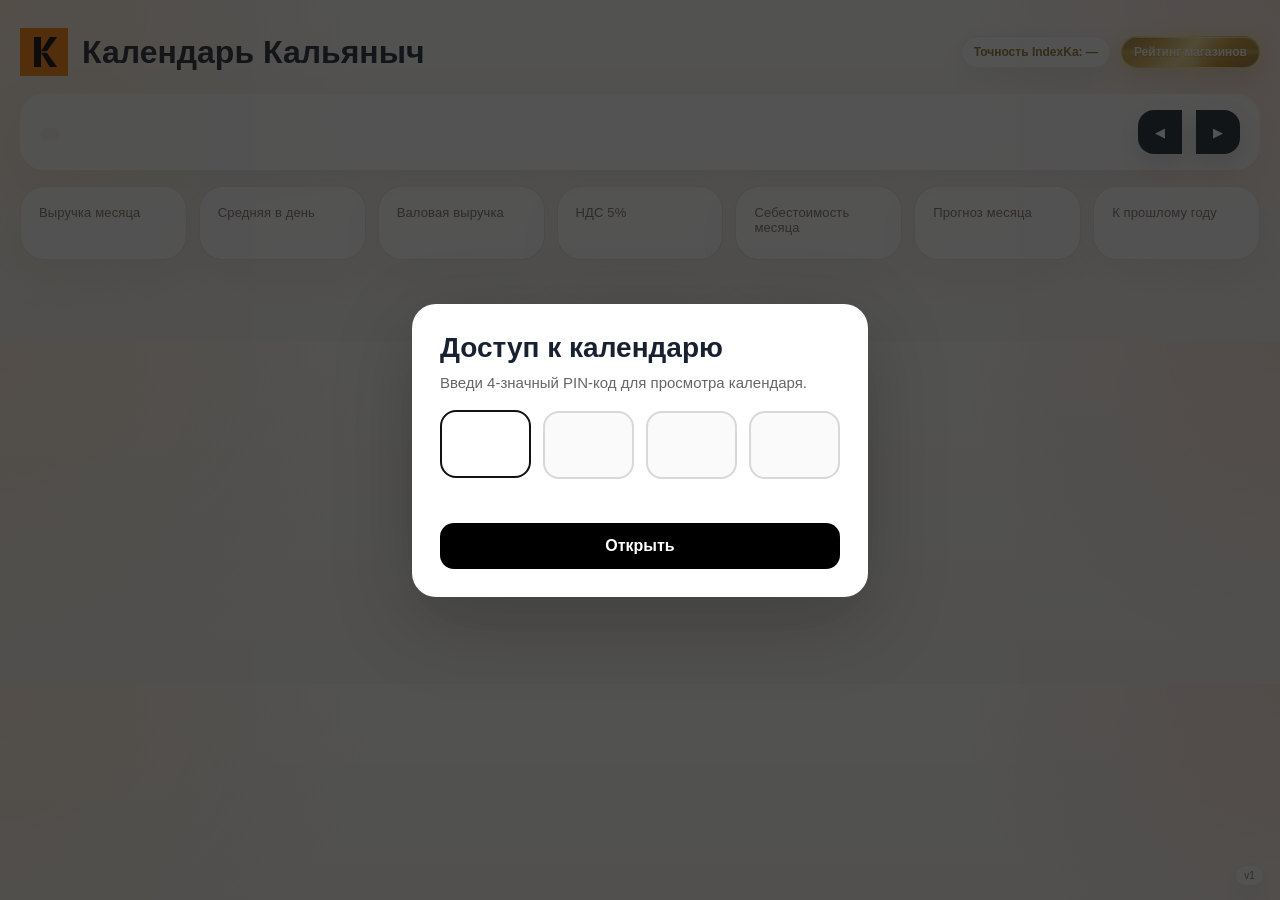
==== index.html @ ce465c7c "Add files via upload" ====
<!doctype html>
<html lang="ru">
<head>
<meta charset="UTF-8">
<meta name="viewport" content="width=device-width, initial-scale=1.0">
<title>Календарь Кальяныч</title>
<meta property="og:type" content="website">
<meta property="og:title" content="Календарь Кальяныч">
<meta property="og:description" content="Календарь выручки, себестоимости и валовой выручки.">
<meta property="og:url" content="https://kaidanovicha-spec.github.io/kalyanych-calendar/">
<meta property="og:image" content="https://kaidanovicha-spec.github.io/kalyanych-calendar/k-logo.svg">
<meta name="twitter:card" content="summary">
<meta name="twitter:title" content="Календарь Кальяныч">
<meta name="twitter:description" content="Календарь выручки, себестоимости и валовой выручки.">
<meta name="twitter:image" content="https://kaidanovicha-spec.github.io/kalyanych-calendar/k-logo.svg">
<link rel="icon" type="image/svg+xml" href="./k-logo.svg">
<link rel="apple-touch-icon" href="./k-logo.svg">
<style>
body{
font-family:-apple-system,BlinkMacSystemFont,sans-serif;
background:#f5f5f7;
margin:20px;
color:#111;
transition:background 0.25s ease,color 0.25s ease;
}

h1{
margin-bottom:20px;
}

.appContent{
position:relative;
}

.pageTop{
display:flex;
align-items:flex-start;
justify-content:space-between;
gap:16px;
max-width:1100px;
margin-bottom:8px;
}

.pageActions{
display:flex;
align-items:flex-start;
justify-content:flex-end;
gap:10px;
flex:0 0 auto;
}

.brandTitle{
display:flex;
align-items:center;
gap:14px;
margin:0;
}

.brandLogo{
width:42px;
height:42px;
flex:0 0 auto;
}

.brandLogoLink{
display:inline-flex;
align-items:center;
justify-content:center;
text-decoration:none;
color:inherit;
cursor:pointer;
flex:0 0 auto;
}

.header{
display:flex;
align-items:center;
justify-content:space-between;
max-width:1100px;
margin-bottom:20px;
gap:12px;
}

.monthHeader{
display:flex;
align-items:center;
justify-content:center;
gap:14px;
flex:1;
min-width:0;
}

.monthExpectation{
font-size:14px;
font-weight:600;
color:#666;
max-width:520px;
white-space:nowrap;
overflow:hidden;
text-overflow:ellipsis;
}

.monthExpectationLine{
display:inline;
}

.monthExpectation.positive,
.monthExpectationLine.positive,
.v2HeroExpectationLine.positive{
color:#1b9c4a;
}

.monthExpectation.negative,
.monthExpectationLine.negative,
.v2HeroExpectationLine.negative{
color:#d94848;
}

.monthExpectation.neutral,
.monthExpectationLine.neutral,
.v2HeroExpectationLine.neutral{
color:#8a6f2a;
}

button{
padding:8px 14px;
border-radius:10px;
border:none;
background:black;
color:white;
cursor:pointer;
}

.uiVersionToggle{
position:fixed;
right:16px;
bottom:14px;
z-index:30;
padding:4px 8px;
border-radius:999px;
background:#fff;
color:#111;
border:1px solid rgba(17,17,17,0.08);
box-shadow:0 8px 24px rgba(15,23,42,0.08);
font-size:10px;
font-weight:500;
line-height:1.1;
letter-spacing:0.01em;
white-space:nowrap;
opacity:0.82;
}

.topReportButton{
display:inline-flex;
align-items:center;
justify-content:center;
position:relative;
padding:9px 12px;
border-radius:999px;
background:linear-gradient(135deg,#8a6722 0%,#c89d3d 22%,#f4dc8b 48%,#bf8b22 72%,#7b5616 100%);
color:#fffaf0;
text-decoration:none;
font-size:12px;
font-weight:600;
line-height:1;
white-space:nowrap;
border:1px solid rgba(255,240,184,0.55);
text-shadow:0 1px 1px rgba(91,58,6,0.24);
box-shadow:0 10px 26px rgba(150,110,20,0.22), inset 0 1px 0 rgba(255,247,214,0.55);
transition:background-color 0.22s ease,box-shadow 0.22s ease,transform 0.22s ease,filter 0.22s ease;
isolation:isolate;
z-index:0;
}

.topReportButton::before{
content:"";
position:absolute;
inset:-8px;
border-radius:999px;
background:
radial-gradient(circle at 50% -8px, rgba(255,228,145,0.52), rgba(255,228,145,0) 34%),
radial-gradient(circle at calc(100% + 2px) 50%, rgba(255,225,138,0.38), rgba(255,225,138,0) 32%),
radial-gradient(circle at 50% calc(100% + 8px), rgba(255,226,142,0.42), rgba(255,226,142,0) 35%),
radial-gradient(circle at -2px 50%, rgba(255,225,138,0.38), rgba(255,225,138,0) 32%);
filter:blur(2px);
opacity:0.72;
animation:goldRays 3.2s ease-in-out infinite;
pointer-events:none;
z-index:-1;
}

.topReportButton::after{
content:"";
position:absolute;
inset:-14px;
border-radius:999px;
background:
linear-gradient(90deg, transparent 0%, rgba(255,236,169,0.0) 43%, rgba(255,236,169,0.55) 50%, rgba(255,236,169,0.0) 57%, transparent 100%),
linear-gradient(0deg, transparent 0%, rgba(255,236,169,0.0) 43%, rgba(255,236,169,0.5) 50%, rgba(255,236,169,0.0) 57%, transparent 100%);
opacity:0.5;
filter:blur(0.4px);
animation:goldCrossGlow 3.2s ease-in-out infinite;
pointer-events:none;
z-index:-1;
}

.topReportButton:hover{
filter:saturate(1.04) brightness(1.03);
box-shadow:0 14px 34px rgba(150,110,20,0.3), inset 0 1px 0 rgba(255,247,214,0.62);
transform:translateY(-1px);
}

.indexKaAccuracyBadge{
display:inline-flex;
align-items:center;
justify-content:center;
padding:9px 12px;
border-radius:999px;
background:rgba(255,255,255,0.82);
border:1px solid rgba(17,17,17,0.08);
box-shadow:0 10px 26px rgba(15,23,42,0.08);
color:#2d3a2f;
font-size:12px;
font-weight:600;
line-height:1;
white-space:nowrap;
backdrop-filter:blur(8px);
transition:box-shadow 0.22s ease,transform 0.22s ease,filter 0.22s ease,border-color 0.22s ease;
cursor:default;
}

.indexKaAccuracyBadge.positive{
color:#1b9c4a;
}

.indexKaAccuracyBadge.negative{
color:#d94848;
}

.indexKaAccuracyBadge.neutral{
color:#8a6f2a;
}

.indexKaAccuracyBadge:hover{
filter:saturate(1.03) brightness(1.02);
box-shadow:0 14px 34px rgba(15,23,42,0.12);
border-color:rgba(17,17,17,0.12);
transform:translateY(-1px);
}

body[data-ui-version="v1"] .topReportButton{
display:none;
}

@keyframes goldShimmer{
0%, 100%{
opacity:0.58;
transform:scale(0.98);
}
50%{
opacity:0.96;
transform:scale(1.03);
}
}

@keyframes goldRays{
0%, 100%{
opacity:0.56;
transform:scale(0.98);
}
50%{
opacity:0.9;
transform:scale(1.04);
}
}

@keyframes goldCrossGlow{
0%, 100%{
opacity:0.34;
transform:scale(0.96);
}
50%{
opacity:0.72;
transform:scale(1.03);
}
}

.stats{
display:grid;
grid-template-columns:repeat(7,minmax(0,1fr));
gap:12px;
max-width:1100px;
margin-bottom:20px;
}

.statCard{
background:white;
padding:14px;
border-radius:14px;
box-shadow:0 4px 20px rgba(0,0,0,0.08);
min-width:0;
}

.statCard.positive{
background:#e6f7ea;
}

.statCard.negative{
background:#fdeaea;
}

.statTitle{
font-size:13px;
color:#777;
}

.statValue{
font-size:20px;
font-weight:600;
line-height:1.2;
word-break:break-word;
}

.statCompare{
margin-top:6px;
font-size:12px;
color:#666;
line-height:1.35;
}

.calendar{
display:grid;
grid-template-columns:repeat(7,1fr) 180px;
gap:10px;
max-width:1100px;
margin-top:44px;
padding-top:12px;
position:relative;
z-index:0;
}

.weekSummary{
background:white;
border-radius:14px;
padding:12px;
box-shadow:0 4px 20px rgba(0,0,0,0.08);
display:flex;
flex-direction:column;
justify-content:center;
min-height:90px;
}

.weekSummaryTitle{
font-size:12px;
color:#777;
margin-bottom:6px;
}

.weekSummaryValue{
font-size:15px;
font-weight:600;
line-height:1.4;
}

.weekSummaryHeader{
text-align:center;
font-weight:600;
position:relative;
z-index:1;
padding-top:2px;
}

.weekday{
text-align:center;
font-weight:600;
position:relative;
z-index:1;
padding-top:2px;
}

.day{
background:white;
border-radius:14px;
padding:10px;
min-height:90px;
box-shadow:0 4px 20px rgba(0,0,0,0.08);
}

.revenue{
font-size:14px;
font-weight:700;
margin-bottom:6px;
}

.cost{
font-size:12px;
color:#555;
margin-bottom:4px;
}

.gross{
font-size:12px;
color:#1f6f43;
margin-bottom:8px;
}

.date{
font-size:20px;
font-weight:600;
}

.good{
background:#dff5e3;
}

.medium{
background:#fff4cc;
}

.low{
background:#ffe3e3;
}

.today{
outline:3px solid black;
}

.bestBox{
background:white;
padding:14px;
border-radius:14px;
box-shadow:0 4px 20px rgba(0,0,0,0.08);
max-width:1100px;
margin-bottom:10px;
min-height:160px;
display:flex;
flex-direction:column;
justify-content:flex-start;
}

.reportCardTitle{
font-size:13px;
color:#777;
margin-bottom:10px;
}

.reportCardHeader{
display:flex;
align-items:center;
justify-content:space-between;
gap:12px;
margin-bottom:10px;
}

.reportYearSwitcher{
display:flex;
align-items:center;
gap:8px;
}

.reportYearButton{
padding:4px 10px;
min-width:34px;
border-radius:999px;
font-size:12px;
}

.reportYearValue{
font-size:13px;
font-weight:700;
color:#111;
min-width:54px;
text-align:center;
}

.monthsChart{
display:grid;
grid-template-columns:repeat(12,minmax(0,1fr));
gap:8px;
align-items:end;
height:104px;
margin-bottom:12px;
}

.monthBarWrap{
display:flex;
flex-direction:column;
align-items:center;
justify-content:flex-end;
gap:6px;
min-width:0;
cursor:pointer;
border:none;
background:transparent;
padding:0;
}

.monthBar{
width:100%;
max-width:20px;
min-height:6px;
border-radius:8px 8px 0 0;
background:linear-gradient(180deg,#111 0%,#444 100%);
}

.monthBar.red{
background:linear-gradient(180deg,#ff8a8a 0%,#ff4d4d 100%);
}

.monthBar.green{
background:linear-gradient(180deg,#56c271 0%,#1b9c4a 100%);
}

.monthBar.active{
outline:2px solid #111;
outline-offset:3px;
}

.monthBarLabel{
font-size:10px;
color:#666;
line-height:1;
}

.reportButtonRow{
margin-top:auto;
display:flex;
justify-content:center;
}

.reportButton{
display:inline-flex;
align-items:center;
justify-content:center;
padding:12px 16px;
border-radius:12px;
background:#111;
color:#fff;
text-decoration:none;
font-size:14px;
font-weight:600;
width:max-content;
}

.reportButton:hover{
background:#000;
}

.topIndicators{
display:grid;
grid-template-columns:1fr 1fr;
gap:12px;
max-width:1100px;
margin-bottom:10px;
align-items:stretch;
}

.topIndicators .bestBox,
.topIndicators .targetBox{
margin-bottom:0;
height:100%;
}

.targetBox{
background:white;
padding:12px 14px;
border-radius:14px;
box-shadow:0 4px 20px rgba(0,0,0,0.08);
min-height:160px;
display:flex;
flex-direction:column;
}

.targetHeader{
display:flex;
justify-content:space-between;
align-items:center;
gap:12px;
margin-bottom:8px;
}

.targetTitle{
font-size:13px;
color:#777;
}

.targetState{
font-size:28px;
line-height:1;
}

.targetValue{
font-size:24px;
font-weight:700;
margin-bottom:4px;
}

.targetMeta{
font-size:13px;
color:#666;
margin-bottom:6px;
}

.targetHint{
font-size:13px;
color:#666;
margin-bottom:12px;
}

.targetHintRow{
display:flex;
justify-content:space-between;
align-items:center;
gap:12px;
margin-bottom:8px;
}

.targetHint{
margin-bottom:0;
}

.targetAverageDelta{
font-size:13px;
font-weight:600;
text-align:right;
white-space:nowrap;
}

.targetAverageDelta.positive{
color:#1b9c4a;
}

.targetAverageDelta.negative{
color:#d94848;
}

.targetTrack{
position:relative;
height:20px;
border-radius:999px;
background:#ececf1;
overflow:hidden;
margin-bottom:2px;
}

.targetFill{
position:absolute;
top:0;
bottom:0;
transition:left 0.3s ease,width 0.3s ease;
}

.targetFill.red{
background:linear-gradient(90deg,#ff7b7b,#ff4d4d);
border-radius:999px 0 0 999px;
}

.targetFill.green{
background:linear-gradient(90deg,#56c271,#1b9c4a);
border-radius:0 999px 999px 0;
}

.targetLabels{
display:flex;
justify-content:space-between;
font-size:12px;
color:#777;
}

.targetMidpoint{
position:absolute;
left:50%;
top:-4px;
bottom:-4px;
width:2px;
background:#111;
opacity:0.25;
}

.targetBaselineMarker{
position:absolute;
top:-4px;
bottom:-4px;
width:2px;
background:#111;
opacity:0.3;
transform:translateX(-1px);
}

.targetBaselineMarker.breakEven{
background:#111;
opacity:0.28;
}

.targetBaselineMarker.monthBase{
background:#1b9c4a;
opacity:0.55;
}

.targetLabelsWide{
display:grid;
grid-template-columns:1fr 1fr 1fr;
font-size:11px;
color:#777;
align-items:center;
margin-top:2px;
}

.targetLabelsTrack{
position:relative;
height:18px;
font-size:11px;
color:#777;
margin-top:2px;
}

.targetLabelsTrack span{
position:absolute;
top:0;
white-space:nowrap;
}

.targetLabelsTrack span:first-child{
left:0;
}

.targetLabelsTrack span:last-child{
right:0;
}

.targetPlanSection{
margin-top:auto;
padding-top:6px;
}

.targetMarkerLegend{
display:flex;
gap:14px;
align-items:center;
flex-wrap:wrap;
margin-top:6px;
font-size:11px;
color:#777;
}

.targetMarkerLegendItem{
display:flex;
align-items:center;
gap:6px;
}

.targetMarkerLegendSwatch{
width:14px;
height:2px;
border-radius:999px;
background:#111;
opacity:0.4;
}

.targetMarkerLegendSwatch.monthBase{
background:#1b9c4a;
opacity:0.7;
}

.targetPlanHeader{
display:flex;
justify-content:space-between;
align-items:center;
gap:12px;
margin-bottom:4px;
}

.targetPlanTitle{
font-size:13px;
color:#777;
}

.targetPlanNeed{
font-size:13px;
font-weight:600;
text-align:right;
}

.targetPlanNeed.positive{
color:#1b9c4a;
}

.targetPlanNeed.negative{
color:#d94848;
}

.targetPlanTrack{
position:relative;
height:20px;
border-radius:999px;
background:#ececf1;
overflow:hidden;
margin-bottom:2px;
}

.targetPlanFill{
position:absolute;
top:0;
bottom:0;
left:0;
background:linear-gradient(90deg,#ff8a8a,#ff4d4d);
border-radius:999px 0 0 999px;
}

.targetPlanFill.onTrack{
background:linear-gradient(90deg,#56c271,#1b9c4a);
}

.targetPlanMarker{
position:absolute;
top:-4px;
bottom:-4px;
width:2px;
background:#111;
opacity:0.35;
transform:translateX(-1px);
}

.targetPlanMarker.breakEven{
opacity:0.22;
}

.targetPlanLabels{
display:flex;
justify-content:space-between;
font-size:11px;
color:#777;
margin-top:2px;
}

.targetPlanLegend{
margin-top:6px;
font-size:11px;
color:#777;
}

.targetLabelsWide span:nth-child(2){
text-align:center;
}

.targetLabelsWide span:nth-child(3){
text-align:right;
}

.pinOverlay{
position:fixed;
inset:0;
background:rgba(17,17,17,0.72);
display:flex;
align-items:center;
justify-content:center;
padding:20px;
z-index:1000;
}

.pinOverlay[hidden]{
display:none;
}

.pinCard{
width:100%;
max-width:400px;
background:white;
border-radius:24px;
padding:28px;
box-shadow:0 24px 80px rgba(0,0,0,0.22);
}

.pinTitle{
font-size:28px;
font-weight:700;
margin-bottom:8px;
}

.pinText{
font-size:15px;
color:#666;
margin-bottom:18px;
line-height:1.4;
}

.pinBoxes{
display:grid;
grid-template-columns:repeat(4,1fr);
gap:12px;
margin-bottom:14px;
}

.pinBox{
height:64px;
border:2px solid #d7d7dc;
border-radius:16px;
display:flex;
align-items:center;
justify-content:center;
font-size:28px;
font-weight:700;
background:#fafafa;
transition:border-color 0.2s ease, transform 0.2s ease, background 0.2s ease;
}

.pinBox.active{
border-color:#111;
background:#fff;
transform:translateY(-1px);
}

.pinHiddenInput{
position:absolute;
opacity:0;
pointer-events:none;
}

.pinError{
font-size:13px;
color:#c62828;
min-height:18px;
margin-bottom:12px;
}

.pinButton{
width:100%;
padding:14px 16px;
border-radius:14px;
font-size:16px;
font-weight:600;
}

.appContent[hidden]{
display:none;
}

body[data-ui-version="v2"]{
background:
radial-gradient(circle at top left,rgba(255,184,107,0.22),transparent 28%),
radial-gradient(circle at top right,rgba(255,130,92,0.18),transparent 24%),
linear-gradient(180deg,#fcfbf8 0%,#f4f2ed 100%);
color:#18212f;
}

body[data-ui-version="v2"] .appContent{
max-width:1240px;
margin:0 auto;
}

body[data-ui-version="v2"] .pageTop{
max-width:none;
margin-bottom:18px;
align-items:center;
}

body[data-ui-version="v2"] .brandTitle{
padding:18px 22px;
border-radius:26px;
background:rgba(255,255,255,0.72);
backdrop-filter:blur(18px);
box-shadow:0 18px 50px rgba(106,89,70,0.10);
}

body[data-ui-version="v2"] .brandLogo{
width:48px;
height:48px;
}

body[data-ui-version="v2"] .uiVersionToggle{
background:rgba(255,255,255,0.92);
color:#475569;
border-color:rgba(148,163,184,0.22);
box-shadow:0 10px 24px rgba(15,23,42,0.08);
backdrop-filter:blur(12px);
}

body[data-ui-version="v2"] .header{
max-width:none;
padding:18px 22px;
border-radius:28px;
background:rgba(255,255,255,0.78);
box-shadow:0 18px 50px rgba(106,89,70,0.10);
backdrop-filter:blur(18px);
margin-bottom:18px;
}

body[data-ui-version="v2"] .header > button{
background:#17202c;
min-width:44px;
height:44px;
padding:0;
border-radius:14px;
box-shadow:0 10px 24px rgba(23,32,44,0.14);
}

body[data-ui-version="v2"] .monthHeader{
align-items:flex-start;
justify-content:flex-start;
flex-direction:column;
gap:4px;
}

body[data-ui-version="v2"] #monthTitle{
margin:0;
font-size:32px;
line-height:1.05;
font-weight:700;
letter-spacing:-0.03em;
}

body[data-ui-version="v2"] .monthExpectation{
font-size:13px;
max-width:none;
background:#f5f1ea;
padding:6px 10px;
border-radius:999px;
}

body[data-ui-version="v2"] .stats{
max-width:none;
grid-template-columns:repeat(4,minmax(0,1fr));
gap:14px;
margin-bottom:18px;
}

body[data-ui-version="v2"] .statCard,
body[data-ui-version="v2"] .bestBox,
body[data-ui-version="v2"] .targetBox,
body[data-ui-version="v2"] .day,
body[data-ui-version="v2"] .weekSummary{
background:rgba(255,255,255,0.82);
border:1px solid rgba(218,206,191,0.60);
box-shadow:0 18px 40px rgba(104,89,71,0.08);
backdrop-filter:blur(12px);
}

body[data-ui-version="v2"] .statCard{
border-radius:24px;
padding:18px;
}

body[data-ui-version="v2"] .statCard.positive{
background:linear-gradient(180deg,rgba(232,247,237,0.96),rgba(255,255,255,0.86));
border-color:rgba(145,199,165,0.7);
}

body[data-ui-version="v2"] .statCard.negative{
background:linear-gradient(180deg,rgba(253,236,236,0.96),rgba(255,255,255,0.86));
border-color:rgba(228,163,163,0.72);
}

body[data-ui-version="v2"] .statTitle,
body[data-ui-version="v2"] .reportCardTitle,
body[data-ui-version="v2"] .targetTitle,
body[data-ui-version="v2"] .weekSummaryTitle{
color:#7a6f61;
letter-spacing:0.01em;
}

body[data-ui-version="v2"] .statValue,
body[data-ui-version="v2"] .targetValue{
font-size:30px;
font-weight:700;
letter-spacing:-0.04em;
color:#18212f;
white-space:nowrap;
word-break:normal;
overflow-wrap:normal;
}

body[data-ui-version="v2"] .statCompare,
body[data-ui-version="v2"] .targetMeta,
body[data-ui-version="v2"] .targetHint,
body[data-ui-version="v2"] .targetLabelsWide,
body[data-ui-version="v2"] .targetPlanLabels{
color:#776d60;
}

body[data-ui-version="v2"] #ndsCard .statValue{
font-size:22px;
line-height:1.15;
white-space:normal;
word-break:break-word;
overflow-wrap:anywhere;
}

body[data-ui-version="v2"] #ndsCard .statCompare{
min-height:0;
}

body[data-ui-version="v2"] .topIndicators{
max-width:none;
gap:14px;
margin-bottom:18px;
}

body[data-ui-version="v2"] .bestBox,
body[data-ui-version="v2"] .targetBox{
border-radius:28px;
padding:18px 20px;
}

body[data-ui-version="v2"] .reportYearButton,
body[data-ui-version="v2"] .reportButton{
background:#17202c;
color:#fff7ec;
}

body[data-ui-version="v2"] .reportButton{
border-radius:14px;
}

body[data-ui-version="v2"] .reportButtonRow{
display:none;
}

body[data-ui-version="v2"] .monthBar{
max-width:24px;
border-radius:12px 12px 4px 4px;
}

body[data-ui-version="v2"] .monthBar.red{
background:linear-gradient(180deg,#ff8e80 0%,#f05b57 100%);
}

body[data-ui-version="v2"] .monthBar.green{
background:linear-gradient(180deg,#67d38d 0%,#259d63 100%);
}

body[data-ui-version="v2"] .targetTrack,
body[data-ui-version="v2"] .targetPlanTrack{
background:#ece6dc;
}

body[data-ui-version="v2"] .targetFill.red,
body[data-ui-version="v2"] .targetPlanFill{
background:linear-gradient(90deg,#ff8c7f,#ff5e64);
}

body[data-ui-version="v2"] .targetFill.green,
body[data-ui-version="v2"] .targetPlanFill.onTrack{
background:linear-gradient(90deg,#73d49d,#239867);
}

body[data-ui-version="v2"] .calendar{
max-width:none;
gap:12px;
margin-top:22px;
}

body[data-ui-version="v2"] .weekday,
body[data-ui-version="v2"] .weekSummaryHeader{
font-size:13px;
letter-spacing:0.02em;
color:#7a6f61;
font-weight:700;
}

body[data-ui-version="v2"] .day{
border-radius:24px;
min-height:120px;
padding:14px;
}

body[data-ui-version="v2"] .day.good{
background:linear-gradient(180deg,rgba(225,248,233,0.95),rgba(255,255,255,0.88));
}

body[data-ui-version="v2"] .day.medium{
background:linear-gradient(180deg,rgba(255,246,210,0.95),rgba(255,255,255,0.88));
}

body[data-ui-version="v2"] .day.low{
background:linear-gradient(180deg,rgba(255,229,229,0.95),rgba(255,255,255,0.88));
}

body[data-ui-version="v2"] .revenue{
font-size:16px;
margin-bottom:8px;
}

body[data-ui-version="v2"] .cost,
body[data-ui-version="v2"] .gross{
font-size:12px;
}

body[data-ui-version="v2"] .date{
font-size:22px;
letter-spacing:-0.03em;
}

body[data-ui-version="v2"] .today{
outline:2px solid #17202c;
outline-offset:0;
}

body[data-ui-version="v2"] .weekSummary{
border-radius:24px;
min-height:120px;
padding:14px;
}

.v2Only{
display:none;
}

.calendarSection{
display:contents;
}

body[data-ui-version="v2"] .header,
body[data-ui-version="v2"] .stats,
body[data-ui-version="v2"] .topIndicators{
display:none;
}

body[data-ui-version="v2"] .v2Only{
display:block;
}

body[data-ui-version="v2"] .appContent{
display:flex;
flex-direction:column;
gap:26px;
}

body[data-ui-version="v2"] .pageTop{
margin-bottom:0;
}

body[data-ui-version="v2"] .brandTitle{
padding:10px 0;
background:transparent;
box-shadow:none;
backdrop-filter:none;
}

body[data-ui-version="v2"] .uiVersionToggle{
margin-top:0;
}

body[data-ui-version="v2"] .v2HeroSection,
body[data-ui-version="v2"] .v2MetricsSection,
body[data-ui-version="v2"] .v2Section,
body[data-ui-version="v2"] .calendarSection{
background:linear-gradient(180deg,rgba(255,255,255,0.94),rgba(255,255,255,0.82));
border-radius:36px;
padding:34px 34px 36px;
box-shadow:0 24px 60px rgba(34,34,34,0.08);
backdrop-filter:blur(16px);
border:1px solid rgba(255,255,255,0.9);
}

body[data-ui-version="v2"] .v2HeroSection{
position:relative;
overflow:hidden;
padding-top:44px;
}

body[data-ui-version="v2"] .v2HeroSection::before{
content:"";
position:absolute;
inset:auto -60px -100px auto;
width:280px;
height:280px;
background:radial-gradient(circle,rgba(255,165,113,0.18),rgba(255,255,255,0));
pointer-events:none;
}

body[data-ui-version="v2"] .v2HeroNav{
display:flex;
gap:10px;
justify-content:flex-end;
margin-bottom:18px;
}

body[data-ui-version="v2"] .v2NavButton{
min-width:46px;
height:46px;
padding:0;
border-radius:50%;
background:#101820;
color:#fff;
box-shadow:0 12px 24px rgba(16,24,32,0.12);
}

body[data-ui-version="v2"] .v2HeroEyebrow,
body[data-ui-version="v2"] .v2SectionLabel{
font-size:13px;
font-weight:600;
letter-spacing:0.08em;
text-transform:uppercase;
color:#8a8378;
margin-bottom:14px;
}

body[data-ui-version="v2"] .v2HeroMonth{
font-size:58px;
line-height:0.95;
letter-spacing:-0.05em;
font-weight:700;
margin-bottom:18px;
max-width:700px;
}

body[data-ui-version="v2"] .v2HeroRevenue{
font-size:92px;
line-height:0.95;
letter-spacing:-0.07em;
font-weight:700;
margin-bottom:16px;
}

body[data-ui-version="v2"] .v2HeroExpectation{
font-size:19px;
line-height:1.4;
color:#6c665e;
max-width:720px;
margin-bottom:28px;
min-height:28px;
white-space:nowrap;
overflow:hidden;
text-overflow:ellipsis;
}

body[data-ui-version="v2"] .v2HeroExpectationLine{
display:inline;
}

body[data-ui-version="v2"] .v2HeroCompareGrid{
display:grid;
grid-template-columns:1fr 1fr;
gap:16px;
}

body[data-ui-version="v2"] .v2HeroCompareCard,
body[data-ui-version="v2"] .v2MetricCard{
background:rgba(245,242,236,0.72);
border-radius:26px;
padding:24px;
}

body[data-ui-version="v2"] .v2HeroCompareLabel,
body[data-ui-version="v2"] .v2MetricLabel{
font-size:13px;
font-weight:600;
letter-spacing:0.04em;
text-transform:uppercase;
color:#8b8378;
margin-bottom:10px;
}

body[data-ui-version="v2"] .v2HeroCompareValue{
font-size:42px;
line-height:1;
letter-spacing:-0.05em;
font-weight:700;
margin-bottom:10px;
}

body[data-ui-version="v2"] .v2HeroCompareValue.positive{
color:#12925d;
}

body[data-ui-version="v2"] .v2HeroCompareValue.negative{
color:#d95045;
}

body[data-ui-version="v2"] .v2HeroCompareMeta,
body[data-ui-version="v2"] .v2MetricMeta{
font-size:15px;
line-height:1.45;
color:#6f685f;
}

body[data-ui-version="v2"] .v2MetricsGrid{
display:grid;
grid-template-columns:repeat(4,minmax(0,1fr));
gap:16px;
}

body[data-ui-version="v2"] .v2MetricValue{
font-size:48px;
line-height:1;
letter-spacing:-0.05em;
font-weight:700;
margin-bottom:12px;
}

body[data-ui-version="v2"] #v2BreakEvenContent .targetBox,
body[data-ui-version="v2"] #v2MonthsContent .bestBox{
background:transparent;
box-shadow:none;
padding:0;
border-radius:0;
border:none;
max-width:none;
min-height:0;
}

body[data-ui-version="v2"] #v2BreakEvenContent .targetTitle,
body[data-ui-version="v2"] #v2MonthsContent .reportCardTitle{
font-size:14px;
letter-spacing:0.06em;
text-transform:uppercase;
color:#8b8378;
}

body[data-ui-version="v2"] #v2BreakEvenContent .targetValue{
font-size:72px;
line-height:0.95;
margin-bottom:12px;
}

body[data-ui-version="v2"] #v2BreakEvenContent .targetMeta{
font-size:22px;
line-height:1.3;
margin-bottom:10px;
}

body[data-ui-version="v2"] #v2BreakEvenContent .targetHintRow{
margin-bottom:18px;
}

body[data-ui-version="v2"] #v2BreakEvenContent .targetHint,
body[data-ui-version="v2"] #v2BreakEvenContent .targetAverageDelta,
body[data-ui-version="v2"] #v2BreakEvenContent .targetPlanNeed,
body[data-ui-version="v2"] #v2BreakEvenContent .targetPlanTitle,
body[data-ui-version="v2"] #v2BreakEvenContent .targetPlanLabels,
body[data-ui-version="v2"] #v2BreakEvenContent .targetLabelsWide{
font-size:16px;
}

body[data-ui-version="v2"] #v2BreakEvenContent .targetTrack,
body[data-ui-version="v2"] #v2BreakEvenContent .targetPlanTrack{
height:18px;
margin-bottom:10px;
}

body[data-ui-version="v2"] #v2BreakEvenContent .targetPlanSection{
margin-top:26px;
padding-top:22px;
border-top:1px solid rgba(17,17,17,0.06);
}

body[data-ui-version="v2"] .calendarSection{
display:block;
}

body[data-ui-version="v2"] .calendar{
margin-top:0;
grid-template-columns:repeat(7,minmax(0,1fr)) 220px;
gap:14px;
}

body[data-ui-version="v2"] .weekday,
body[data-ui-version="v2"] .weekSummaryHeader{
font-size:14px;
color:#8a8378;
}

body[data-ui-version="v2"] .day{
min-height:150px;
padding:18px 16px;
border-radius:28px;
background:#fff;
border:none;
box-shadow:none;
}

body[data-ui-version="v2"] .day.good{
background:linear-gradient(180deg,#eef7f0 0%,#ffffff 100%);
}

body[data-ui-version="v2"] .day.medium{
background:linear-gradient(180deg,#fff7e5 0%,#ffffff 100%);
}

body[data-ui-version="v2"] .day.low{
background:linear-gradient(180deg,#fff0f0 0%,#ffffff 100%);
}

body[data-ui-version="v2"] .revenue{
font-size:20px;
font-weight:700;
margin-bottom:10px;
}

body[data-ui-version="v2"] .cost,
body[data-ui-version="v2"] .gross{
font-size:13px;
line-height:1.4;
}

body[data-ui-version="v2"] .date{
margin-top:14px;
font-size:28px;
}

body[data-ui-version="v2"] .weekSummary{
min-height:150px;
padding:18px;
border-radius:28px;
background:#faf8f4;
border:none;
box-shadow:none;
}

body[data-ui-version="v2"] #v2MonthsContent .reportCardHeader{
margin-bottom:18px;
}

body[data-ui-version="v2"] #v2MonthsContent .monthsChart{
height:auto;
margin-bottom:12px;
align-items:flex-start;
justify-content:space-between;
gap:10px;
}

body[data-ui-version="v2"] #v2MonthsContent .monthBar{
max-width:none;
width:100%;
border-radius:999px;
}

body[data-ui-version="v2"] #v2MonthsContent .monthBarWrap{
gap:10px;
}

@media (max-width: 900px){
.stats{
grid-template-columns:repeat(3,minmax(0,1fr));
}

.topIndicators{
grid-template-columns:1fr;
}

body[data-ui-version="v2"] .v2HeroMonth{
font-size:48px;
}

body[data-ui-version="v2"] .v2HeroRevenue{
font-size:72px;
}

body[data-ui-version="v2"] .v2MetricsGrid{
grid-template-columns:repeat(2,minmax(0,1fr));
}

body[data-ui-version="v2"] .calendar{
grid-template-columns:repeat(7,minmax(104px,1fr)) 220px;
overflow-x:auto;
}
}

@media (max-width: 640px){
body{
margin:14px;
}

.pageTop{
align-items:stretch;
flex-direction:column;
}

.pageActions{
justify-content:space-between;
align-items:center;
}

.uiVersionToggle{
right:12px;
bottom:12px;
}

.monthHeader{
flex-direction:column;
gap:6px;
}

.monthExpectation{
max-width:none;
font-size:13px;
text-align:center;
white-space:normal;
}

.stats{
grid-template-columns:repeat(2,minmax(0,1fr));
}

.calendar{
grid-template-columns:repeat(7,minmax(88px,1fr)) 180px;
gap:6px;
overflow-x:auto;
}

.day{
padding:8px;
min-height:78px;
}

.date{
font-size:16px;
}

.revenue{
font-size:12px;
}

.statValue{
font-size:18px;
}

.targetHintRow{
flex-direction:column;
align-items:flex-start;
gap:6px;
}

.targetAverageDelta{
text-align:left;
white-space:normal;
}

.targetPlanHeader{
flex-direction:column;
align-items:flex-start;
gap:4px;
}

.targetPlanNeed{
text-align:left;
}

body[data-ui-version="v2"] .stats{
grid-template-columns:repeat(2,minmax(0,1fr));
}

body[data-ui-version="v2"] .v2HeroSection,
body[data-ui-version="v2"] .v2MetricsSection,
body[data-ui-version="v2"] .v2Section,
body[data-ui-version="v2"] .calendarSection{
padding:22px 20px 24px;
border-radius:28px;
}

body[data-ui-version="v2"] .v2HeroMonth{
font-size:38px;
}

body[data-ui-version="v2"] .v2HeroRevenue{
font-size:52px;
}

body[data-ui-version="v2"] .v2HeroCompareGrid,
body[data-ui-version="v2"] .v2MetricsGrid{
grid-template-columns:1fr;
}

body[data-ui-version="v2"] .v2HeroCompareCard,
body[data-ui-version="v2"] .v2MetricCard{
padding:18px;
}

body[data-ui-version="v2"] .calendar{
grid-template-columns:repeat(7,minmax(98px,1fr)) 190px;
}
}

@media (max-width: 480px){
.stats{
grid-template-columns:1fr;
}

body[data-ui-version="v2"] .stats{
grid-template-columns:1fr;
}

body[data-ui-version="v2"] .v2HeroRevenue{
font-size:42px;
}

body[data-ui-version="v2"] .v2HeroMonth{
font-size:32px;
}
}

/* Compact Apple-like v2 layout: keep the new style, but use the denser v1 composition. */
body[data-ui-version="v2"] .v2Only{
display:none !important;
}

body[data-ui-version="v2"] .header,
body[data-ui-version="v2"] .stats,
body[data-ui-version="v2"] .topIndicators{
display:flex;
}

body[data-ui-version="v2"] .stats{
display:grid;
grid-template-columns:repeat(7,minmax(0,1fr));
gap:12px;
margin-bottom:18px;
}

body[data-ui-version="v2"] #monthTotalCard{order:1;}
body[data-ui-version="v2"] #monthAverageCard{order:2;}
body[data-ui-version="v2"] #monthGrossCard{order:3;}
body[data-ui-version="v2"] #ndsCard{order:4;}
body[data-ui-version="v2"] #monthCostCard{order:5;}
body[data-ui-version="v2"] #forecastCard{order:6;}
body[data-ui-version="v2"] #compareCard{order:7;}

body[data-ui-version="v2"] .topIndicators{
display:grid;
grid-template-columns:1fr 1fr;
gap:14px;
margin-bottom:12px;
}

body[data-ui-version="v2"] .appContent{
display:block;
}

body[data-ui-version="v2"] .pageTop{
margin-bottom:10px;
}

body[data-ui-version="v2"] .calendarSection{
display:contents;
background:transparent;
border:none;
box-shadow:none;
backdrop-filter:none;
padding:0;
}

body[data-ui-version="v2"] .calendar{
grid-template-columns:repeat(7,1fr) 190px;
gap:10px;
margin-top:28px;
}

body[data-ui-version="v2"] .day{
min-height:104px;
padding:12px;
border-radius:24px;
display:flex;
flex-direction:column;
justify-content:space-between;
position:relative;
overflow:hidden;
}

body[data-ui-version="v2"] .day.bestOfMonth{
background:
linear-gradient(180deg, rgba(86, 195, 126, 0.3) 0%, rgba(236, 255, 243, 0.96) 42%, rgba(255,255,255,0.9) 100%),
linear-gradient(145deg, rgba(233, 248, 238, 0.98), rgba(255,255,255,0.9));
border-color:rgba(49, 167, 99, 0.32);
box-shadow:0 22px 52px rgba(31, 158, 99, 0.22);
}

body[data-ui-version="v2"] .day.worstOfMonth{
background:
linear-gradient(180deg, rgba(235, 108, 97, 0.28) 0%, rgba(255, 240, 238, 0.96) 42%, rgba(255,255,255,0.9) 100%),
linear-gradient(145deg, rgba(250, 235, 233, 0.98), rgba(255,255,255,0.9));
border-color:rgba(217, 80, 69, 0.28);
box-shadow:0 22px 52px rgba(217, 80, 69, 0.2);
}

body[data-ui-version="v2"] .weekSummary{
min-height:104px;
padding:14px;
border-radius:24px;
}

body[data-ui-version="v2"] .revenue{
font-size:15px;
margin-bottom:8px;
}

body[data-ui-version="v2"] .cost,
body[data-ui-version="v2"] .gross{
font-size:12px;
}

body[data-ui-version="v2"] .date{
font-size:22px;
margin-top:10px;
}

body[data-ui-version="v2"] .day.noData{
background:rgba(255,255,255,0.52);
border-color:rgba(225,216,205,0.65);
box-shadow:none;
}

body[data-ui-version="v2"] .dayTop{
display:flex;
align-items:flex-start;
justify-content:space-between;
gap:8px;
margin-bottom:10px;
min-height:34px;
}

body[data-ui-version="v2"] .dayTopRight{
display:flex;
align-items:flex-start;
justify-content:flex-end;
gap:6px;
flex-wrap:wrap;
}

body[data-ui-version="v2"] .dayDate{
font-size:15px;
font-weight:700;
letter-spacing:-0.02em;
color:#6d6458;
font-variant-numeric:tabular-nums;
font-feature-settings:"tnum" 1,"lnum" 1;
}

body[data-ui-version="v2"] .dayBadge{
display:inline-flex;
align-items:center;
justify-content:center;
min-width:28px;
height:28px;
padding:0 8px;
border-radius:999px;
background:#f5efe6;
font-size:13px;
line-height:1;
}

body[data-ui-version="v2"] .dayWeatherChip{
display:inline-flex;
align-items:center;
gap:6px;
min-height:28px;
padding:5px 9px;
border-radius:999px;
background:#f5efe6;
font-size:12px;
line-height:1;
color:#5f564b;
white-space:nowrap;
}

body[data-ui-version="v2"] .dayWeatherIcon{
font-size:14px;
line-height:1;
}

body[data-ui-version="v2"] .dayWeatherTemp{
font-weight:700;
font-variant-numeric:tabular-nums;
font-feature-settings:"tnum" 1,"lnum" 1;
}

body[data-ui-version="v2"] .dayMain{
display:flex;
flex-direction:column;
gap:4px;
flex:1;
padding-top:4px;
}

body[data-ui-version="v2"] .dayRevenue{
font-size:18px;
font-weight:700;
line-height:1.1;
letter-spacing:-0.03em;
color:#17202c;
font-variant-numeric:tabular-nums;
font-feature-settings:"tnum" 1,"lnum" 1;
white-space:nowrap;
}

body[data-ui-version="v2"] .dayMeta{
font-size:11px;
line-height:1.35;
color:#7b7266;
font-variant-numeric:tabular-nums;
font-feature-settings:"tnum" 1,"lnum" 1;
}

body[data-ui-version="v2"] .dayMeta strong{
font-weight:600;
color:#5f564b;
}

body[data-ui-version="v2"] .dayWeather{
margin-top:6px;
font-size:11px;
line-height:1.35;
color:#7b7266;
font-variant-numeric:tabular-nums;
font-feature-settings:"tnum" 1,"lnum" 1;
}

body[data-ui-version="v2"] .dayWeather strong{
font-weight:600;
color:#5f564b;
display:block;
margin-bottom:2px;
}

body[data-ui-version="v2"] .dayWeather.positive{
color:#12925d;
}

body[data-ui-version="v2"] .dayWeather.negative{
color:#d95045;
}

body[data-ui-version="v2"] .dayWeather.neutral{
color:#9a7a2f;
}

body[data-ui-version="v2"] .dayStrength{
margin-top:12px;
height:4px;
border-radius:999px;
background:rgba(24,33,47,0.08);
overflow:hidden;
}

body[data-ui-version="v2"] .dayStrengthBar{
height:100%;
border-radius:999px;
background:linear-gradient(90deg,#ff8f7e,#ffb065);
}

body[data-ui-version="v2"] .day.strength-medium .dayStrengthBar{
background:linear-gradient(90deg,#f2bc5a,#eecf72);
}

body[data-ui-version="v2"] .day.strength-strong .dayStrengthBar{
background:linear-gradient(90deg,#59c77f,#1f9e63);
}

body[data-ui-version="v2"] .day.noData .dayStrength{
background:rgba(24,33,47,0.04);
}

body[data-ui-version="v2"] .day.noData .dayStrengthBar{
width:0 !important;
}

body[data-ui-version="v2"] .day.noData .dayRevenue{
color:#bbb1a3;
}

body[data-ui-version="v2"] .day.noData .dayMeta{
color:#c5bbae;
}

body[data-ui-version="v2"] .weekday,
body[data-ui-version="v2"] .weekSummaryHeader{
font-size:13px;
}

body[data-ui-version="v2"] .statValue,
body[data-ui-version="v2"] .targetValue{
font-size:26px;
white-space:nowrap;
word-break:normal;
overflow-wrap:normal;
}

body[data-ui-version="v2"] .header{
display:flex;
padding:16px 20px;
border-radius:24px;
margin-bottom:16px;
justify-content:flex-start;
align-items:center;
}

body[data-ui-version="v2"] #monthTitle{
font-size:28px;
}

body[data-ui-version="v2"] .monthHeader{
order:1;
margin-right:auto;
justify-content:flex-start;
}

body[data-ui-version="v2"] .header > button:first-child{
order:2;
margin-left:18px;
border-radius:16px 0 0 16px;
}

body[data-ui-version="v2"] .header > button:last-child{
order:3;
margin-left:2px;
border-radius:0 16px 16px 0;
}

body[data-ui-version="v2"] .brandTitle{
padding:8px 0;
background:transparent;
box-shadow:none;
backdrop-filter:none;
}

body[data-ui-version="v2"] .bestBox,
body[data-ui-version="v2"] .targetBox{
padding:16px 18px;
border-radius:24px;
}

body[data-ui-version="v2"] .monthsChart{
height:190px;
margin-bottom:0;
align-items:flex-end;
justify-content:space-between;
gap:10px;
}

body[data-ui-version="v2"] .monthBarWrap{
flex:1 1 0;
min-width:0;
align-items:center;
justify-content:flex-end;
flex-direction:column;
height:100%;
gap:6px;
padding:10px 4px 0;
border-radius:16px;
}

body[data-ui-version="v2"] .monthBar{
max-width:none;
width:100%;
min-height:4px;
height:var(--month-bar-height, 4px);
border-radius:999px;
background:linear-gradient(180deg,#e8dfd3 0%,#d7cab9 100%);
}

body[data-ui-version="v2"] .monthBar.red{
background:linear-gradient(180deg,#ffb2aa 0%,#ff7f73 100%);
}

body[data-ui-version="v2"] .monthBar.green{
background:linear-gradient(180deg,#89dfab 0%,#45b772 100%);
}

body[data-ui-version="v2"] .monthBar.active{
outline:none;
box-shadow:0 0 0 2px rgba(24,33,47,0.12);
}

body[data-ui-version="v2"] .monthBarLabel{
font-size:12px;
font-weight:600;
color:#8a7f71;
letter-spacing:0.01em;
line-height:1;
}

body[data-ui-version="v2"] .monthBarWrap.empty .monthBar{
background:linear-gradient(180deg,#efe7dc 0%,#e6dbcf 100%);
opacity:0.72;
}

body[data-ui-version="v2"] .monthBarWrap.empty .monthBarLabel{
color:#b4a898;
}

body[data-ui-version="v2"] .monthBarWrap:hover{
background:rgba(246,241,233,0.74);
}

body[data-ui-version="v2"] .monthBarWrap:hover .monthBar{
transform:none;
filter:brightness(1.02);
}

body[data-ui-version="v2"] .monthBarWrap:hover .monthBarLabel{
color:#5e5448;
}

body[data-ui-version="v2"] .monthBarWrap:focus-visible{
outline:2px solid rgba(24,33,47,0.22);
outline-offset:2px;
}

body[data-ui-version="v2"] .monthBarWrap:has(.monthBar.active){
background:rgba(247,242,235,0.92);
box-shadow:inset 0 0 0 1px rgba(218,206,191,0.58);
}

body[data-ui-version="v2"] .monthBarWrap:has(.monthBar.active) .monthBarLabel{
color:#18212f;
}

body[data-ui-version="v2"] .targetTrack,
body[data-ui-version="v2"] .targetPlanTrack{
height:18px;
}

@media (max-width: 900px){
body[data-ui-version="v2"] .stats{
grid-template-columns:repeat(3,minmax(0,1fr));
}

body[data-ui-version="v2"] .topIndicators{
grid-template-columns:1fr;
}
}

@media (max-width: 640px){
body[data-ui-version="v2"] .header{
padding:14px;
border-radius:22px;
}

body[data-ui-version="v2"] .stats{
grid-template-columns:repeat(2,minmax(0,1fr));
}

body[data-ui-version="v2"] .calendar{
grid-template-columns:repeat(7,minmax(88px,1fr)) 180px;
gap:6px;
overflow-x:auto;
}

body[data-ui-version="v2"] .day,
body[data-ui-version="v2"] .weekSummary{
min-height:84px;
}

body[data-ui-version="v2"] #monthTitle{
font-size:24px;
}
}

@media (max-width: 480px){
body[data-ui-version="v2"] .stats{
grid-template-columns:1fr;
}
}

/* v2 interaction layer only: soft premium hover states without affecting layout or logic. */
body[data-ui-version="v2"] .statCard,
body[data-ui-version="v2"] .bestBox,
body[data-ui-version="v2"] .targetBox,
body[data-ui-version="v2"] .day,
body[data-ui-version="v2"] .weekSummary,
body[data-ui-version="v2"] .header > button,
body[data-ui-version="v2"] .reportYearButton,
body[data-ui-version="v2"] .reportButton,
body[data-ui-version="v2"] .uiVersionToggle,
body[data-ui-version="v2"] .monthBar,
body[data-ui-version="v2"] .monthBarLabel{
transition:background-color 0.22s ease, box-shadow 0.22s ease, border-color 0.22s ease, transform 0.22s ease, color 0.22s ease, filter 0.22s ease;
}

body[data-ui-version="v2"] .statCard:hover,
body[data-ui-version="v2"] .bestBox:hover,
body[data-ui-version="v2"] .targetBox:hover{
transform:translateY(-3px);
box-shadow:0 28px 56px rgba(104,89,71,0.12);
border-color:rgba(210,197,182,0.9);
}

body[data-ui-version="v2"] .day:hover{
transform:translateY(-2px);
box-shadow:0 20px 34px rgba(104,89,71,0.10);
border-color:rgba(198,186,171,0.84);
}

body[data-ui-version="v2"] .weekSummary:hover{
transform:translateY(-1px);
box-shadow:0 18px 28px rgba(104,89,71,0.09);
border-color:rgba(202,190,175,0.82);
}

body[data-ui-version="v2"] .header > button:hover,
body[data-ui-version="v2"] .reportYearButton:hover,
body[data-ui-version="v2"] .reportButton:hover,
body[data-ui-version="v2"] .uiVersionToggle:hover{
transform:translateY(-2px);
box-shadow:0 16px 28px rgba(23,32,44,0.16);
}

body[data-ui-version="v2"] .header > button:hover,
body[data-ui-version="v2"] .reportYearButton:hover,
body[data-ui-version="v2"] .reportButton:hover{
background:#0f1720;
}

body[data-ui-version="v2"] .uiVersionToggle:hover{
background:#ffffff;
color:#1e293b;
}

body[data-ui-version="v2"] .monthBarWrap:hover .monthBar{
transform:translateY(-2px);
filter:saturate(1.05);
box-shadow:0 10px 20px rgba(64,55,45,0.10);
}

body[data-ui-version="v2"] .monthBarWrap:hover .monthBarLabel{
color:#3e352d;
}


/* Calendar spacing fix: keep weekday row clear from upper cards without changing the design. */
.calendarSection{
position:relative;
z-index:0;
}

.calendarSection .calendar{
padding-top:14px;
}

.calendarSection .weekday,
.calendarSection .weekSummaryHeader{
position:relative;
z-index:1;
padding-top:4px;
}

body[data-ui-version="v2"] .calendarSection .calendar{
padding-top:16px;
}

body[data-ui-version="v2"] .calendarSection .weekday,
body[data-ui-version="v2"] .calendarSection .weekSummaryHeader{
padding-top:6px;
}

@media (max-width: 640px){
.calendarSection .calendar{
padding-top:12px;
}

body[data-ui-version="v2"] .calendarSection .calendar{
padding-top:14px;
}
}

</style>
</head>
<body>

<div class="pinOverlay" id="pinOverlay">
<div class="pinCard">
<div class="pinTitle">Доступ к календарю</div>
<div class="pinText">Введи 4-значный PIN-код для просмотра календаря.</div>
<div class="pinBoxes" id="pinBoxes">
<div class="pinBox active" data-index="0"></div>
<div class="pinBox" data-index="1"></div>
<div class="pinBox" data-index="2"></div>
<div class="pinBox" data-index="3"></div>
</div>
<input class="pinHiddenInput" id="pinInput" type="password" inputmode="numeric" maxlength="4" autocomplete="one-time-code">
<div class="pinError" id="pinError"></div>
<button class="pinButton" id="pinButton" type="button">Открыть</button>
</div>
</div>

<div class="appContent" id="appContent" hidden>

<div class="pageTop">
<h1 class="brandTitle">
<a class="brandLogoLink" href="https://kaidanovicha-spec.github.io/kalyanych-calendar/zmeika.html" target="_blank" rel="noopener noreferrer" aria-label="Открыть игру Змейка">
<img class="brandLogo" src="./k-logo.svg" alt="К">
</a>
Календарь Кальяныч
</h1>
<div class="pageActions">
<div class="indexKaAccuracyBadge neutral" id="indexKaAccuracyBadge">Точность IndexKa: —</div>
<a class="topReportButton" href="./Отчет_по_магазинам.html" target="_blank" rel="noopener noreferrer">Рейтинг магазинов</a>
<button class="uiVersionToggle" id="uiVersionToggle" type="button">v1</button>
</div>
</div>

<div class="header">
<button onclick="changeMonth(-1)">◀</button>
<div class="monthHeader">
<h2 id="monthTitle"></h2>
<div class="monthExpectation" id="monthExpectation"></div>
</div>
<button onclick="changeMonth(1)">▶</button>
</div>

<section class="v2HeroSection v2Only" id="v2HeroSection" hidden>
<div class="v2HeroNav">
<button class="v2NavButton" type="button" onclick="changeMonth(-1)">◀</button>
<button class="v2NavButton" type="button" onclick="changeMonth(1)">▶</button>
</div>
<div class="v2HeroEyebrow">Календарь месяца</div>
<div class="v2HeroMonth" id="v2HeroMonth"></div>
<div class="v2HeroRevenue" id="v2HeroRevenue"></div>
<div class="v2HeroExpectation" id="v2HeroExpectation"></div>
<div class="v2HeroCompareGrid">
<div class="v2HeroCompareCard">
<div class="v2HeroCompareLabel">К прошлому месяцу</div>
<div class="v2HeroCompareValue" id="v2HeroMonthCompare"></div>
<div class="v2HeroCompareMeta" id="v2HeroMonthCompareMeta"></div>
</div>
<div class="v2HeroCompareCard">
<div class="v2HeroCompareLabel">К прошлому году</div>
<div class="v2HeroCompareValue" id="v2HeroYearCompare"></div>
<div class="v2HeroCompareMeta" id="v2HeroYearCompareMeta"></div>
</div>
</div>
</section>

<div class="stats">
<div class="statCard" id="monthTotalCard">
<div class="statTitle">Выручка месяца</div>
<div class="statValue" id="monthTotal"></div>
<div class="statCompare" id="monthTotalCompare"></div>
</div>

<div class="statCard" id="monthAverageCard">
<div class="statTitle">Средняя в день</div>
<div class="statValue" id="monthAverage"></div>
<div class="statCompare" id="monthAverageCompare"></div>
</div>

<div class="statCard" id="ndsCard">
<div class="statTitle" id="taxCardTitle">НДС 5%</div>
<div class="statValue" id="monthNds"></div>
<div class="statCompare" id="yearNds"></div>
</div>

<div class="statCard" id="monthCostCard">
<div class="statTitle">Себестоимость месяца</div>
<div class="statValue" id="monthCost"></div>
<div class="statCompare" id="costPercentLabel"></div>
</div>

<div class="statCard" id="monthGrossCard">
<div class="statTitle" id="monthGrossTitle">Валовая выручка</div>
<div class="statValue" id="monthGross"></div>
<div class="statCompare" id="monthGrossCompare"></div>
</div>

<div class="statCard" id="forecastCard">
<div class="statTitle" id="forecastTitle">Прогноз месяца</div>
<div class="statValue" id="forecast"></div>
<div class="statCompare" id="forecastCompare"></div>
</div>

<div class="statCard" id="compareCard">
<div class="statTitle">К прошлому году</div>
<div class="statValue" id="compare"></div>
<div class="statCompare" id="compareMeta"></div>
</div>
</div>

<section class="v2MetricsSection v2Only" id="v2MetricsSection" hidden>
<div class="v2MetricsGrid">
<div class="v2MetricCard">
<div class="v2MetricLabel">Средняя выручка</div>
<div class="v2MetricValue" id="v2MonthAverage"></div>
<div class="v2MetricMeta" id="v2MonthAverageMeta"></div>
</div>
<div class="v2MetricCard">
<div class="v2MetricLabel">Себестоимость</div>
<div class="v2MetricValue" id="v2MonthCost"></div>
<div class="v2MetricMeta" id="v2MonthCostMeta"></div>
</div>
<div class="v2MetricCard">
<div class="v2MetricLabel">Валовая</div>
<div class="v2MetricValue" id="v2MonthGross"></div>
<div class="v2MetricMeta" id="v2MonthGrossMeta"></div>
</div>
<div class="v2MetricCard">
<div class="v2MetricLabel">Прогноз</div>
<div class="v2MetricValue" id="v2Forecast"></div>
<div class="v2MetricMeta" id="v2ForecastMeta"></div>
</div>
</div>
</section>

<div class="topIndicators" id="topIndicators"></div>

<section class="v2Section v2Only" id="v2BreakEvenSection" hidden>
<div class="v2SectionLabel">Точка безубыточности</div>
<div id="v2BreakEvenContent"></div>
</section>

<section class="calendarSection">
<div class="v2SectionLabel v2Only" id="v2CalendarLabel" hidden>Календарь месяца</div>
<div class="calendar" id="calendar"></div>
</section>

<section class="v2Section v2Only" id="v2MonthsSection" hidden>
<div class="v2SectionLabel">Динамика по месяцам</div>
<div id="v2MonthsContent"></div>
</section>
</div>

<script>
let today = new Date();
let year = today.getFullYear();
let month = today.getMonth();
const accessPin = "0489";
const accessSessionKey = "kalyanychCalendarAccessGranted";
const uiVersionStorageKey = "kalyanychCalendarUiVersion";
const revenueApiUrl = "https://script.google.com/macros/s/AKfycbyPoZgiulk-_qC7hKRxkoOarINnqzsQ5wtLed7rVVSW994dVC2QFxZwyQuT3Dr_hQTJ0w/exec";
const weatherArchiveApiUrl = "https://archive-api.open-meteo.com/v1/archive";
const weatherForecastApiUrl = "https://api.open-meteo.com/v1/forecast";
const weatherCoordinates = {
latitude: 57.1522,
longitude: 65.5272
};
let revenueData = {};
let weatherData = {};
let weatherModel = null;
const revenueBaselineCache = {};
const monthlyRevenueTotalCache = {};

const monthNames = [
"Январь","Февраль","Март","Апрель","Май","Июнь",
"Июль","Август","Сентябрь","Октябрь","Ноябрь","Декабрь"
];

const weekdays = ["Пн","Вт","Ср","Чт","Пт","Сб","Вс"];
const salaryAnchorDays = [5, 20];
const activeStoreCountByMonth = {
"2024-01": 1,
"2024-02": 1,
"2024-03": 1,
"2024-04": 2,
"2024-05": 3,
"2024-06": 4,
"2024-07": 5,
"2024-08": 6,
"2024-09": 6,
"2024-10": 6,
"2024-11": 6,
"2024-12": 7,
"2025-01": 6,
"2025-02": 6,
"2025-03": 6,
"2025-04": 6,
"2025-05": 6,
"2025-06": 6,
"2025-07": 6,
"2025-08": 5,
"2025-09": 5,
"2025-10": 6,
"2025-11": 6,
"2025-12": 6,
"2026-01": 5,
"2026-02": 5
};
const activeStoreDaysByMonth = {
"2024-01": 30,
"2024-02": 29,
"2024-03": 31,
"2024-04": 51,
"2024-05": 72,
"2024-06": 101,
"2024-07": 145,
"2024-08": 164,
"2024-09": 180,
"2024-10": 186,
"2024-11": 178,
"2024-12": 180,
"2025-01": 182,
"2025-02": 168,
"2025-03": 186,
"2025-04": 180,
"2025-05": 186,
"2025-06": 180,
"2025-07": 169,
"2025-08": 155,
"2025-09": 150,
"2025-10": 157,
"2025-11": 180,
"2025-12": 157,
"2026-01": 153,
"2026-02": 140
};
const officialHolidayMap = {
"2024-01-01": "Новогодние каникулы",
"2024-01-02": "Новогодние каникулы",
"2024-01-03": "Новогодние каникулы",
"2024-01-04": "Новогодние каникулы",
"2024-01-05": "Новогодние каникулы",
"2024-01-06": "Новогодние каникулы",
"2024-01-07": "Рождество",
"2024-01-08": "Новогодние каникулы",
"2024-02-23": "23 февраля",
"2024-03-08": "8 марта",
"2024-04-29": "Перенос выходного",
"2024-04-30": "Перенос выходного",
"2024-05-01": "1 мая",
"2024-05-09": "9 мая",
"2024-05-10": "Перенос выходного",
"2024-06-12": "День России",
"2024-11-04": "4 ноября",
"2024-12-30": "Предновогодний выходной",
"2024-12-31": "Предновогодний выходной",
"2025-01-01": "Новогодние каникулы",
"2025-01-02": "Новогодние каникулы",
"2025-01-03": "Новогодние каникулы",
"2025-01-04": "Новогодние каникулы",
"2025-01-05": "Новогодние каникулы",
"2025-01-06": "Новогодние каникулы",
"2025-01-07": "Рождество",
"2025-01-08": "Новогодние каникулы",
"2025-02-23": "23 февраля",
"2025-03-08": "8 марта",
"2025-05-01": "1 мая",
"2025-05-02": "Перенос выходного",
"2025-05-08": "Перенос выходного",
"2025-05-09": "9 мая",
"2025-06-12": "День России",
"2025-06-13": "Перенос выходного",
"2025-11-03": "Перенос выходного",
"2025-11-04": "4 ноября",
"2025-12-31": "Предновогодний выходной",
"2026-01-01": "Новогодние каникулы",
"2026-01-02": "Новогодние каникулы",
"2026-01-03": "Новогодние каникулы",
"2026-01-04": "Новогодние каникулы",
"2026-01-05": "Новогодние каникулы",
"2026-01-06": "Новогодние каникулы",
"2026-01-07": "Рождество",
"2026-01-08": "Новогодние каникулы",
"2026-01-09": "Новогодние каникулы",
"2026-01-10": "Новогодние каникулы",
"2026-01-11": "Новогодние каникулы",
"2026-02-23": "23 февраля",
"2026-03-09": "Перенос 8 марта",
"2026-05-01": "1 мая",
"2026-05-02": "Майские выходные",
"2026-05-03": "Майские выходные",
"2026-05-09": "9 мая",
"2026-05-10": "Майские выходные",
"2026-05-11": "Перенос 9 мая",
"2026-06-12": "День России",
"2026-06-13": "Выходной",
"2026-06-14": "Выходной",
"2026-11-04": "4 ноября",
"2026-12-31": "Предновогодний выходной"
};
const regulatoryEventMap = {
"2025-01-01": {
type: "excise",
reason: "новые акцизы"
},
"2026-01-01": {
type: "vat_excise",
reason: "НДС и новые акцизы"
}
};

function formatDate(y,m,d){
let mm = String(m + 1).padStart(2,"0");
let dd = String(d).padStart(2,"0");
return y + "-" + mm + "-" + dd;
}

function formatMoney(value){
return Number(value || 0).toLocaleString("ru-RU") + " ₽";
}

function formatPercent(value){
let normalized = Number(value || 0);
let sign = normalized > 0 ? "+" : "";
return sign + normalized.toFixed(1).replace(".", ",") + "%";
}

function clamp(value, min, max){
return Math.min(Math.max(value, min), max);
}

function getStoredUiVersion(){
let storedVersion = localStorage.getItem(uiVersionStorageKey);
if (storedVersion === "v1" || storedVersion === "v2"){
return storedVersion;
}
return "v2";
}

function updateUiVersionButton(version){
let toggleButton = document.getElementById("uiVersionToggle");
if (!toggleButton) return;
toggleButton.innerText = version === "v2" ? "v1" : "v2";
toggleButton.setAttribute("aria-label", version === "v2" ? "Переключиться на версию 1.0" : "Переключиться на версию 2.0");
toggleButton.title = version === "v2" ? "Переключиться на версию 1.0" : "Переключиться на версию 2.0";
}

function applyUiVersion(version){
let normalizedVersion = version === "v2" ? "v2" : "v1";
document.body.setAttribute("data-ui-version", normalizedVersion);
localStorage.setItem(uiVersionStorageKey, normalizedVersion);
updateUiVersionButton(normalizedVersion);
document.querySelectorAll(".v2Only").forEach((element) => {
element.hidden = normalizedVersion !== "v2";
});
}

function toggleUiVersion(){
applyUiVersion(document.body.getAttribute("data-ui-version") === "v2" ? "v1" : "v2");
if (!document.getElementById("appContent").hidden){
render();
}
}

function getBreakEvenTarget(targetYear){
if (targetYear === 2025) return 2750000;
if (targetYear === 2026) return 2900000;
return 2900000;
}

function isDateKey(value){
return /^\d{4}-\d{2}-\d{2}$/.test(value);
}

function getRevenueValue(entry){
if (entry && typeof entry === "object" && !Array.isArray(entry)){
return Number(entry.revenue || entry.value || 0);
}

if (typeof entry === "string"){
let normalized = entry.replace(",", ".").trim();

if (normalized.startsWith("{") && normalized.endsWith("}")){
try {
let parsed = JSON.parse(normalized);
return Number(parsed.revenue || parsed.value || 0);
} catch (error) {
return Number(entry || 0);
}
}
}

return Number(entry || 0);
}

function getChecksValue(entry){
if (entry && typeof entry === "object" && !Array.isArray(entry)){
return Number(entry.checks || 0);
}

if (typeof entry === "string"){
let normalized = entry.trim();

if (normalized.startsWith("{") && normalized.endsWith("}")){
try {
let parsed = JSON.parse(normalized);
return Number(parsed.checks || 0);
} catch (error) {
return 0;
}
}
}

return 0;
}

function average(values){
if (!values.length) return 0;
return values.reduce((sum, value) => sum + value, 0) / values.length;
}

function weightedAverage(entries){
if (!entries.length) return 0;
let totalWeight = 0;
let totalValue = 0;
entries.forEach((entry) => {
let weight = Number(entry.weight || 0);
if (weight <= 0) return;
totalWeight += weight;
totalValue += Number(entry.value || 0) * weight;
});
return totalWeight > 0 ? totalValue / totalWeight : 0;
}

function getWeightedSampleSize(entries){
return entries.reduce((sum, entry) => sum + Number(entry.weight || 0), 0);
}

function getIndexKaHistoryWeight(dateKey){
if (!isDateKey(dateKey)) return 1;
if (dateKey < "2024-05-01") return 0;
if (dateKey < "2025-01-01") return 0.5;
return 1;
}

function getWmoWeatherScore(code){
let weatherCode = Number(code);
if (weatherCode === 0) return 1.1;
if (weatherCode === 1) return 0.75;
if (weatherCode === 2) return 0.35;
if (weatherCode === 3) return -0.15;
if (weatherCode === 45 || weatherCode === 48) return -0.35;
if ([51, 53, 55, 56, 57].includes(weatherCode)) return -0.7;
if ([61, 63, 65, 66, 67, 80, 81, 82].includes(weatherCode)) return -1.1;
if ([71, 73, 75, 77, 85, 86].includes(weatherCode)) return -0.8;
if ([95, 96, 99].includes(weatherCode)) return -1.3;
return -0.2;
}

function buildWeatherMap(payload){
let daily = payload && payload.daily;
if (!daily || !Array.isArray(daily.time)) return {};

let result = {};
for (let index = 0; index < daily.time.length; index++){
let date = daily.time[index];
result[date] = {
date,
temperatureMax: Number(daily.temperature_2m_max?.[index] ?? 0),
apparentTemperatureMax: Number(daily.apparent_temperature_max?.[index] ?? 0),
precipitationSum: Number(daily.precipitation_sum?.[index] ?? 0),
precipitationHours: Number(daily.precipitation_hours?.[index] ?? 0),
weatherCode: Number(daily.weather_code?.[index] ?? -1),
windSpeedMax: Number(daily.wind_speed_10m_max?.[index] ?? 0),
source: payload._source || "archive"
};
}
return result;
}

function getWeatherTemperature(weatherEntry){
if (!weatherEntry) return 0;
return Number(weatherEntry.apparentTemperatureMax ?? weatherEntry.temperatureMax ?? 0);
}

function shiftDateKey(dateKey, offsetDays){
let targetDate = new Date(dateKey + "T00:00:00");
targetDate.setDate(targetDate.getDate() + offsetDays);
return formatDate(targetDate.getFullYear(), targetDate.getMonth(), targetDate.getDate());
}

function getWeatherAtOffset(dateKey, offsetDays){
return weatherData[shiftDateKey(dateKey, offsetDays)] || null;
}

function getPreviousWeatherTemperatures(dateKey, lookbackDays){
let values = [];
for (let offset = 1; offset <= lookbackDays; offset++){
let entry = getWeatherAtOffset(dateKey, -offset);
if (!entry) continue;
values.push(getWeatherTemperature(entry));
}
return values;
}

function getConsecutiveWeatherDays(dateKey, predicate, direction = -1, limit = 14){
let count = 0;
for (let step = 0; step < limit; step++){
let offset = direction > 0 ? step : -step;
let entry = getWeatherAtOffset(dateKey, offset);
if (!entry || !predicate(entry, offset)) break;
count++;
}
return count;
}

function getWeatherPhaseSignals(dateKey){
let weatherEntry = weatherData[dateKey];
if (!weatherEntry){
return {
temperature: 0,
previous3Average: 0,
previous7Average: 0,
warmStreak: 0,
comfortableStreak: 0,
coldStreakBeforeWarm: 0,
firstWarmAfterCold: false,
unstableThaw: false,
settledWarm: false,
returnCold: false,
sharpSwing: false
};
}

let temperature = getWeatherTemperature(weatherEntry);
let previous3 = getPreviousWeatherTemperatures(dateKey, 3);
let previous7 = getPreviousWeatherTemperatures(dateKey, 7);
let previous3Average = average(previous3);
let previous7Average = average(previous7);

let warmStreak = getConsecutiveWeatherDays(
dateKey,
(entry) => getWeatherTemperature(entry) > 0,
-1,
14
);
let comfortableStreak = getConsecutiveWeatherDays(
dateKey,
(entry) => getWeatherTemperature(entry) >= 5,
-1,
14
);
let coldStreakBeforeWarm = getConsecutiveWeatherDays(
shiftDateKey(dateKey, -1),
(entry) => getWeatherTemperature(entry) <= -5,
-1,
14
);

let firstWarmAfterCold = temperature > 0 && warmStreak <= 2 && coldStreakBeforeWarm >= 3;
let unstableThaw = temperature > 0 && warmStreak <= 3 && previous7.length >= 4 && previous7Average <= -4;
let settledWarm = temperature >= 3 && warmStreak >= 4;
let returnCold = temperature <= -2 && previous3.length >= 2 && previous3Average >= 1;
let sharpSwing = previous3.length >= 2 && Math.abs(temperature - previous3Average) >= 6;

return {
temperature,
previous3Average,
previous7Average,
warmStreak,
comfortableStreak,
coldStreakBeforeWarm,
firstWarmAfterCold,
unstableThaw,
settledWarm,
returnCold,
sharpSwing
};
}

function getWeatherFeatures(weatherEntry){
if (!weatherEntry) return null;
let apparentTemperature = getWeatherTemperature(weatherEntry);
let signals = getWeatherPhaseSignals(weatherEntry.date);
return [
0 - Math.abs(apparentTemperature - 18),
0 - Number(weatherEntry.precipitationSum || 0),
0 - Number(weatherEntry.windSpeedMax || 0),
getWmoWeatherScore(weatherEntry.weatherCode),
Math.min(signals.warmStreak, 7),
signals.firstWarmAfterCold || signals.unstableThaw ? 1 : 0,
signals.settledWarm ? 1 : 0,
signals.returnCold ? 1 : 0,
signals.sharpSwing ? 1 : 0
];
}

function getRevenueBaseline(dateKey){
if (revenueBaselineCache[dateKey] != null){
return revenueBaselineCache[dateKey];
}

let targetDate = new Date(dateKey + "T00:00:00");
let targetMonth = targetDate.getMonth();
let targetWeekday = targetDate.getDay();
	let sameMonthWeekday = [];
	let sameWeekday = [];
	let sameMonth = [];
	let allPositive = [];

	for (let key in revenueData){
	if (!isDateKey(key) || key === dateKey) continue;
	let revenue = getRevenueValue(revenueData[key]);
	if (revenue <= 0) continue;
	let historyWeight = getIndexKaHistoryWeight(key);
	if (historyWeight <= 0) continue;
	let currentDate = new Date(key + "T00:00:00");
	allPositive.push({ value: revenue, weight: historyWeight });
	if (currentDate.getMonth() === targetMonth){
	sameMonth.push({ value: revenue, weight: historyWeight });
	if (currentDate.getDay() === targetWeekday){
	sameMonthWeekday.push({ value: revenue, weight: historyWeight });
	}
	}
	if (currentDate.getDay() === targetWeekday){
	sameWeekday.push({ value: revenue, weight: historyWeight });
	}
	}

	let baseline = weightedAverage(sameMonthWeekday);
	if (!baseline && getWeightedSampleSize(sameMonth) >= 3){
	baseline = weightedAverage(sameMonth);
	}
	if (!baseline && getWeightedSampleSize(sameWeekday) >= 3){
	baseline = weightedAverage(sameWeekday);
	}
	if (!baseline){
	baseline = weightedAverage(allPositive);
	}

let adjustedBaseline = baseline || 0;
let targetYear = targetDate.getFullYear();
let todayStart = new Date(today.getFullYear(), today.getMonth(), today.getDate()).getTime();
if (getDateTimestamp(dateKey) > todayStart && targetYear === today.getFullYear()){
adjustedBaseline *= getMonthStoreAdjustedFactor(targetYear, targetMonth);
}

revenueBaselineCache[dateKey] = adjustedBaseline;
return revenueBaselineCache[dateKey];
}

function getDateTimestamp(dateKey){
return new Date(dateKey + "T00:00:00").getTime();
}

function getIndexKaAccuracyMetrics(){
if (!weatherModel){
return null;
}

let todayKey = formatDate(today.getFullYear(), today.getMonth(), today.getDate());
let candidates = Object.keys(revenueData)
  .filter((key) =>
    isDateKey(key) &&
    key.startsWith(String(year) + "-") &&
    key <= todayKey &&
    getRevenueValue(revenueData[key]) > 0
  )
  .sort();

if (!candidates.length){
return null;
}

let considered = 0;
let matches = 0;

for (let index = 0; index < candidates.length; index++){
let dateKey = candidates[index];
let prediction = getWeatherIndexForDate(dateKey);
if (!prediction || !prediction.baseline){
continue;
}

let actualResidual = getActualResidual(dateKey);
let predictedSign = getWeatherDirectionClass(prediction.deltaRatio);
let actualSign = getWeatherDirectionClass(actualResidual);

considered++;
if (predictedSign === actualSign){
matches++;
}
}

if (!considered){
return null;
}

let percent = matches / considered * 100;
let tone = "neutral";
if (percent >= 60){
tone = "positive";
} else if (percent < 45){
tone = "negative";
}

return {
matches,
considered,
percent,
tone
};
}

function updateIndexKaAccuracyBadge(){
let badge = document.getElementById("indexKaAccuracyBadge");
if (!badge){
return;
}

if (year !== today.getFullYear()){
badge.classList.remove("positive", "negative");
badge.classList.add("neutral");
badge.innerText = "Точность IndexKa: —";
badge.title = "IndexKa показываем только для текущего года";
return;
}

let metrics = getIndexKaAccuracyMetrics();
badge.classList.remove("positive", "negative", "neutral");

if (!metrics){
badge.classList.add("neutral");
badge.innerText = "Точность IndexKa: —";
badge.removeAttribute("title");
return;
}

badge.classList.add(metrics.tone);
badge.innerText = "Точность IndexKa: " + metrics.percent.toFixed(1).replace(".", ",") + "%";
badge.title = String(year) + ": попаданий " + metrics.matches + " из " + metrics.considered;
}

function getRecentActualDateKeys(dateKey, limit){
let targetTimestamp = getDateTimestamp(dateKey);
let result = Object.keys(revenueData)
  .filter((key) => isDateKey(key) && getDateTimestamp(key) < targetTimestamp && getRevenueValue(revenueData[key]) > 0)
  .sort((left, right) => getDateTimestamp(right) - getDateTimestamp(left))
  .slice(0, limit);
return result;
}

function getActualResidual(dateKey){
let revenue = getRevenueValue(revenueData[dateKey]);
let baseline = getRevenueBaseline(dateKey);
if (!revenue || !baseline){
return 0;
}
return (revenue - baseline) / baseline;
}

function getDemandMomentumSignal(dateKey){
let recentKeys = getRecentActualDateKeys(dateKey, 7);
if (!recentKeys.length){
return {
score: 0,
reason: ""
};
}

let recentResiduals = recentKeys.map((key) => getActualResidual(key));
let rolling3 = average(recentResiduals.slice(0, 3));
let rolling7 = average(recentResiduals);
let olderBlock = average(recentResiduals.slice(3, 7));
let trend = rolling3 - olderBlock;
let score = 0;
let reasons = [];

if (rolling7 >= 0.12){
score += 0.08;
reasons.push("последние 7 дней выше базы");
} else if (rolling7 >= 0.05){
score += 0.04;
reasons.push("последние 7 дней сильнее базы");
} else if (rolling7 <= -0.12){
score -= 0.08;
reasons.push("последние 7 дней ниже базы");
} else if (rolling7 <= -0.05){
score -= 0.04;
reasons.push("последние 7 дней слабее базы");
}

if (trend >= 0.08){
score += 0.05;
reasons.push("последние дни ускоряются");
} else if (trend >= 0.03){
score += 0.02;
reasons.push("спрос ускоряется");
} else if (trend <= -0.08){
score -= 0.05;
reasons.push("последние дни слабеют");
} else if (trend <= -0.03){
score -= 0.02;
reasons.push("спрос замедляется");
}

return {
score: clamp(score, -0.12, 0.12),
reason: reasons.slice(0, 2).join(" + ")
};
}

function solveLinearSystem(matrix, values){
let size = matrix.length;
let augmented = matrix.map((row, index) => row.slice().concat(values[index]));

for (let column = 0; column < size; column++){
let pivotRow = column;
for (let row = column + 1; row < size; row++){
if (Math.abs(augmented[row][column]) > Math.abs(augmented[pivotRow][column])){
pivotRow = row;
}
}

if (Math.abs(augmented[pivotRow][column]) < 1e-9){
return null;
}

if (pivotRow !== column){
let temp = augmented[column];
augmented[column] = augmented[pivotRow];
augmented[pivotRow] = temp;
}

let pivot = augmented[column][column];
for (let cell = column; cell <= size; cell++){
augmented[column][cell] /= pivot;
}

for (let row = 0; row < size; row++){
if (row === column) continue;
let factor = augmented[row][column];
for (let cell = column; cell <= size; cell++){
augmented[row][cell] -= factor * augmented[column][cell];
}
}
}

return augmented.map((row) => row[size]);
}

function buildWeatherModel(){
	let samples = [];
	let featureCount = 9;

	for (let dateKey in weatherData){
	if (!isDateKey(dateKey)) continue;
	let revenue = getRevenueValue(revenueData[dateKey]);
	if (revenue <= 0) continue;
	let sampleWeight = getIndexKaHistoryWeight(dateKey);
	if (sampleWeight <= 0) continue;
	let baseline = getRevenueBaseline(dateKey);
	let features = getWeatherFeatures(weatherData[dateKey]);
	if (!baseline || !features) continue;
	let residual = clamp((revenue - baseline) / baseline, -0.6, 0.6);
	samples.push({
		features,
		residual,
		weight: sampleWeight
	});
	}

if (samples.length < 20){
return null;
}

	let means = new Array(featureCount).fill(0);
	let stds = new Array(featureCount).fill(0);

	for (let index = 0; index < featureCount; index++){
	let totalWeight = 0;
	let totalValue = 0;
	samples.forEach((sample) => {
	totalWeight += sample.weight;
	totalValue += sample.features[index] * sample.weight;
	});
	means[index] = totalWeight > 0 ? totalValue / totalWeight : 0;
	}

	for (let index = 0; index < featureCount; index++){
	let totalWeight = 0;
	let varianceSum = 0;
	samples.forEach((sample) => {
	let diff = sample.features[index] - means[index];
	totalWeight += sample.weight;
	varianceSum += diff * diff * sample.weight;
	});
	stds[index] = Math.sqrt(totalWeight > 0 ? varianceSum / totalWeight : 0) || 1;
	}

let normalizedSamples = samples.map((sample) => {
let row = [1];
for (let index = 0; index < featureCount; index++){
row.push((sample.features[index] - means[index]) / stds[index]);
}
	return {
	row,
	residual: sample.residual,
	weight: sample.weight
	};
	});

let width = featureCount + 1;
	let xtx = Array.from({ length: width }, () => new Array(width).fill(0));
	let xty = new Array(width).fill(0);

	normalizedSamples.forEach((sample) => {
	for (let row = 0; row < width; row++){
	xty[row] += sample.row[row] * sample.residual * sample.weight;
	for (let column = 0; column < width; column++){
	xtx[row][column] += sample.row[row] * sample.row[column] * sample.weight;
	}
	}
	});

for (let diagonal = 0; diagonal < width; diagonal++){
xtx[diagonal][diagonal] += diagonal === 0 ? 0.01 : 0.2;
}

let coefficients = solveLinearSystem(xtx, xty);
if (!coefficients){
return null;
}

return {
coefficients,
means,
stds,
sampleCount: samples.length
};
}

function getWeatherDirectionClass(deltaRatio){
if (deltaRatio > 0.02) return "positive";
if (deltaRatio < -0.02) return "negative";
return "neutral";
}

function describeWeatherReason(weatherEntry){
if (!weatherEntry) return "нет погодной истории";
let signals = getWeatherPhaseSignals(weatherEntry.date);

if (signals.firstWarmAfterCold){
return "первое потепление после холода";
}

if (signals.unstableThaw){
return "переходное потепление, трафик еще перестраивается";
}

if (signals.returnCold){
return "возврат холода после оттепели";
}

if (signals.settledWarm){
return "устойчивое потепление держится " + signals.warmStreak + " дн.";
}

if (signals.comfortableStreak >= 3){
return "комфортная погода держится " + signals.comfortableStreak + " дн.";
}

if (signals.sharpSwing){
return "резкая смена погоды, спрос нестабилен";
}

if (signals.temperature <= -10){
return "затяжной холодный период";
}

if (signals.temperature > 0 && signals.warmStreak >= 2){
return "погода стабилизируется после зимы";
}

return "погодный фон без явного сезонного сигнала";
}

function getWeatherIcon(weatherEntry){
if (!weatherEntry) return "•";
let code = Number(weatherEntry.weatherCode);
if (code === 0) return "☀️";
if ([1, 2].includes(code)) return "🌤️";
if (code === 3) return "☁️";
if ([45, 48].includes(code)) return "🌫️";
if ([51, 53, 55, 56, 57].includes(code)) return "🌦️";
if ([61, 63, 65, 66, 67, 80, 81, 82].includes(code)) return "🌧️";
if ([71, 73, 75, 77, 85, 86].includes(code)) return "🌨️";
if ([95, 96, 99].includes(code)) return "⛈️";
return "🌥️";
}

function formatTemperature(value){
let temperature = Math.round(Number(value || 0));
return (temperature > 0 ? "+" : "") + temperature + "°";
}

function getIndexKaImpactLabel(deltaRatio){
if (deltaRatio >= 0.08) return "заметно выше базы";
if (deltaRatio >= 0.02) return "выше базы";
if (deltaRatio <= -0.08) return "заметно ниже базы";
if (deltaRatio <= -0.02) return "ниже базы";
return "около базы";
}

function getDateInfo(dateKey){
let targetDate = new Date(dateKey + "T00:00:00");
return {
date: targetDate,
day: targetDate.getDate(),
month: targetDate.getMonth(),
weekday: targetDate.getDay()
};
}

function isWeekendDate(dateKey){
let weekday = getDateInfo(dateKey).weekday;
return weekday === 0 || weekday === 6;
}

function moveDueDateToBusinessDay(targetDate){
let adjusted = new Date(targetDate.getTime());
while (adjusted.getDay() === 0 || adjusted.getDay() === 6){
adjusted.setDate(adjusted.getDate() + 1);
}
return adjusted;
}

function getTaxWindowSignal(dateKey){
let info = getDateInfo(dateKey);
let targetDate = info.date;
let year = targetDate.getFullYear();
let month = targetDate.getMonth();
let time = targetDate.getTime();
let dueDates = [
{
date: moveDueDateToBusinessDay(new Date(year, month, 3)),
score: -0.045,
windowScore: -0.025,
reason: "налоговое окно начала месяца"
},
{
date: moveDueDateToBusinessDay(new Date(year, month, 5)),
score: -0.04,
windowScore: -0.02,
reason: "налоговое окно начала месяца"
},
{
date: moveDueDateToBusinessDay(new Date(year, month, 25)),
score: -0.02,
windowScore: -0.01,
reason: "налоговое окно конца месяца"
},
{
date: moveDueDateToBusinessDay(new Date(year, month, 28)),
score: -0.025,
windowScore: -0.012,
reason: "налоговое окно конца месяца"
}
];
let strongestSignal = {
score: 0,
reason: ""
};

for (let index = 0; index < dueDates.length; index++){
let dueDate = dueDates[index];
let distance = Math.abs(Math.round((time - dueDate.date.getTime()) / 86400000));
if (distance === 0 && Math.abs(dueDate.score) > Math.abs(strongestSignal.score)){
strongestSignal = {
score: dueDate.score,
reason: dueDate.reason
};
}
if (distance === 1 && Math.abs(dueDate.windowScore) > Math.abs(strongestSignal.score)){
strongestSignal = {
score: dueDate.windowScore,
reason: dueDate.reason
};
}
}

return strongestSignal;
}

function getSalarySignal(dateKey){
let info = getDateInfo(dateKey);
let day = info.day;
let bestDistance = Infinity;
let nearestAnchor = null;

salaryAnchorDays.forEach((anchor) => {
let distance = Math.abs(day - anchor);
if (distance < bestDistance){
bestDistance = distance;
nearestAnchor = anchor;
}
});

if (bestDistance > 2){
return {
score: 0,
reason: ""
};
}

if (bestDistance === 0){
return {
score: 0.09,
reason: "зарплатный день"
};
}

if (bestDistance === 1){
return {
score: 0.06,
reason: "рядом с зарплатным днем"
};
}

return {
score: 0.03,
reason: "окно зарплатных дней"
};
}

function getHolidaySignal(dateKey){
if (officialHolidayMap[dateKey]){
return {
score: 0,
reason: officialHolidayMap[dateKey]
};
}

for (let offset = 1; offset <= 2; offset++){
let nextKey = shiftDateKey(dateKey, offset);
if (officialHolidayMap[nextKey]){
return {
score: -0.05,
reason: "перед " + officialHolidayMap[nextKey]
};
}
}

for (let offset = 1; offset <= 2; offset++){
let previousKey = shiftDateKey(dateKey, -offset);
if (officialHolidayMap[previousKey]){
return {
score: -0.04,
reason: "после " + officialHolidayMap[previousKey]
};
}
}

return {
score: 0,
reason: ""
};
}

function getWeekendSignal(dateKey){
let info = getDateInfo(dateKey);
let holidaySignal = getHolidaySignal(dateKey);
if (holidaySignal.score < 0){
return {
score: 0,
reason: ""
};
}

if (info.weekday === 6){
return {
score: 0.05,
reason: "субботний трафик"
};
}

if (info.weekday === 0){
return {
score: -0.01,
reason: "воскресный ритм"
};
}

if (info.weekday === 5){
return {
score: 0.03,
reason: "пятничный вечер"
};
}

return {
score: 0,
reason: ""
};
}

function getSeasonSignal(dateKey){
let info = getDateInfo(dateKey);
let day = info.day;
let month = info.month;

if (month === 11 && day >= 25){
return {
score: 0.16,
reason: "предновогодний разгон"
};
}

if (month === 0 && day <= 8){
return {
score: 0,
reason: "начало января"
};
}

if (month === 1){
return {
score: -0.05,
reason: "февральский спокойный спрос"
};
}

if (month === 2 && day <= 15){
return {
score: -0.03,
reason: "мартовский переходный спрос"
};
}

if (month >= 5 && month <= 7){
return {
score: 0.03,
reason: "летний сезон"
};
}

return {
score: 0,
reason: ""
};
}

function getRegulatorySignal(dateKey){
if (regulatoryEventMap[dateKey]){
let event = regulatoryEventMap[dateKey];
if (event.type === "vat_excise"){
return {
score: -0.14,
reason: event.reason
};
}
return {
score: -0.06,
reason: event.reason
};
}

for (let offset = 1; offset <= 21; offset++){
let previousKey = shiftDateKey(dateKey, -offset);
let event = regulatoryEventMap[previousKey];
if (!event){
continue;
}

if (event.type === "vat_excise"){
if (offset <= 7){
return {
score: -0.12,
reason: "адаптация после НДС и акцизов"
};
}
return {
score: -0.07,
reason: "адаптация после роста цен"
};
}

if (offset <= 7){
return {
score: -0.05,
reason: "адаптация после акциза"
};
}

return {
score: -0.02,
reason: "после роста акциза"
};
}

return {
score: 0,
reason: ""
};
}

function getWeatherPhaseAdjustment(dateKey){
let signals = getWeatherPhaseSignals(dateKey);
let targetDate = new Date(dateKey + "T00:00:00");
let monthIndex = targetDate.getMonth();
let adjustment = 0;

if (signals.firstWarmAfterCold){
adjustment -= monthIndex === 2 ? 0.09 : 0.06;
}

if (signals.unstableThaw){
adjustment -= monthIndex === 2 ? 0.07 : 0.04;
}

if (signals.returnCold){
adjustment -= 0.05;
}

if (signals.settledWarm){
adjustment += monthIndex >= 2 && monthIndex <= 4 ? 0.05 : 0.03;
}

if (signals.comfortableStreak >= 3){
adjustment += 0.03;
}

if (signals.sharpSwing){
adjustment -= 0.03;
}

return clamp(adjustment, -0.12, 0.12);
}

function softenFutureIndexKaPart(dateKey, part){
let targetDate = new Date(dateKey + "T00:00:00");
if (targetDate.getFullYear() !== today.getFullYear()){
return part;
}

let softened = { ...part };
let factor = 1;

if (softened.score < 0){
if (softened.name === "demandMomentum"){
factor = 0.45;
}
if (softened.name === "season"){
factor = 0.6;
}
if (softened.name === "weatherPhase"){
factor = 0.75;
}
if (softened.name === "taxWindow"){
factor = 0.7;
}
}

softened.score *= factor;
return softened;
}

function getIndexKaAdjustmentBreakdown(dateKey){
let parts = [];

let weatherPhaseAdjustment = getWeatherPhaseAdjustment(dateKey);
if (weatherPhaseAdjustment){
parts.push({
name: "weatherPhase",
score: weatherPhaseAdjustment,
reason: describeWeatherReason(weatherData[dateKey])
});
}

let holidaySignal = getHolidaySignal(dateKey);
if (holidaySignal.score){
parts.push({
name: "holiday",
score: holidaySignal.score,
reason: holidaySignal.reason
});
}

	let salarySignal = getSalarySignal(dateKey);
	if (salarySignal.score){
	parts.push({
	name: "salary",
	score: salarySignal.score,
	reason: salarySignal.reason
	});
	}

	let taxWindowSignal = getTaxWindowSignal(dateKey);
	if (taxWindowSignal.score){
	parts.push({
	name: "taxWindow",
	score: taxWindowSignal.score,
	reason: taxWindowSignal.reason
	});
	}

	let weekendSignal = getWeekendSignal(dateKey);
	if (weekendSignal.score){
	parts.push({
	name: "weekend",
score: weekendSignal.score,
reason: weekendSignal.reason
});
}

let demandMomentumSignal = getDemandMomentumSignal(dateKey);
if (demandMomentumSignal.score){
parts.push({
name: "demandMomentum",
score: demandMomentumSignal.score,
reason: demandMomentumSignal.reason
});
}

let seasonSignal = getSeasonSignal(dateKey);
if (seasonSignal.score){
parts.push({
name: "season",
score: seasonSignal.score,
reason: seasonSignal.reason
});
}

let regulatorySignal = getRegulatorySignal(dateKey);
if (regulatorySignal.score){
parts.push({
name: "regulatory",
score: regulatorySignal.score,
reason: regulatorySignal.reason
});
}

return parts.map((part) => softenFutureIndexKaPart(dateKey, part));
}

function describeIndexKaReason(dateKey, deltaRatio){
let parts = getIndexKaAdjustmentBreakdown(dateKey)
  .slice()
  .sort((left, right) => Math.abs(right.score) - Math.abs(left.score))
  .filter((item) => item.reason && item.name !== "salary");

if (!parts.length){
return "базовый ритм без сильного сигнала";
}

let direction = deltaRatio > 0.02 ? 1 : deltaRatio < -0.02 ? -1 : 0;
let alignedParts = direction === 0
  ? parts
  : parts.filter((item) => (direction > 0 ? item.score > 0 : item.score < 0));

if (!alignedParts.length){
if (direction > 0){
return "поддерживающие факторы месяца перевешивают";
}
if (direction < 0){
return "сдерживающие факторы месяца перевешивают";
}
alignedParts = parts;
}

return alignedParts.slice(0, 2).map((item) => item.reason).join(" + ");
}

function getWeatherIndexForDate(dateKey){
if (!weatherModel || !weatherData[dateKey]){
return null;
}

let baseline = getRevenueBaseline(dateKey);
let features = getWeatherFeatures(weatherData[dateKey]);
if (!baseline || !features){
return null;
}

let score = weatherModel.coefficients[0];
for (let index = 0; index < features.length; index++){
let z = (features[index] - weatherModel.means[index]) / weatherModel.stds[index];
score += weatherModel.coefficients[index + 1] * z;
}

let compositeAdjustment = getIndexKaAdjustmentBreakdown(dateKey)
  .reduce((sum, item) => sum + item.score, 0);
let deltaRatio = clamp(score + compositeAdjustment, -0.25, 0.25);
return {
date: dateKey,
baseline,
deltaRatio,
expectedRevenue: Math.round(baseline * (1 + deltaRatio)),
reason: describeIndexKaReason(dateKey, deltaRatio),
directionClass: getWeatherDirectionClass(deltaRatio),
source: weatherData[dateKey].source || "archive"
};
}

function getMonthWeatherExpectation(targetYear, targetMonth, totalDaysInMonth){
let currentDate = new Date();
if (targetYear !== currentDate.getFullYear() || targetMonth !== currentDate.getMonth()){
return null;
}

let forecastStartDay = currentDate.getDate();
let forecastBaseline = 0;
let forecastExpected = 0;
let forecastedDays = 0;

for (let day = forecastStartDay; day <= totalDaysInMonth; day++){
let dateKey = formatDate(targetYear, targetMonth, day);
let weatherIndex = getWeatherIndexForDate(dateKey);
if (!weatherIndex || weatherIndex.source !== "forecast") continue;
forecastBaseline += weatherIndex.baseline;
forecastExpected += weatherIndex.expectedRevenue;
forecastedDays++;
}

if (!forecastedDays || forecastBaseline <= 0){
return null;
}

let deltaRatio = (forecastExpected - forecastBaseline) / forecastBaseline;
return {
deltaRatio,
forecastedDays,
directionClass: getWeatherDirectionClass(deltaRatio)
};
}

function getWeekIndexKaExpectation(targetYear, targetMonth, weekStartDay, weekEndDay){
let baselineTotal = 0;
let expectedTotal = 0;
let consideredDays = 0;

for (let day = weekStartDay; day <= weekEndDay; day++){
let dateKey = formatDate(targetYear, targetMonth, day);
let prediction = getWeatherIndexForDate(dateKey);
if (!prediction || !prediction.baseline){
continue;
}

baselineTotal += prediction.baseline;
expectedTotal += prediction.expectedRevenue;
consideredDays++;
}

if (!consideredDays || baselineTotal <= 0){
return null;
}

let deltaRatio = (expectedTotal - baselineTotal) / baselineTotal;
return {
deltaRatio,
baseline: Math.round(baselineTotal),
consideredDays,
directionClass: getWeatherDirectionClass(deltaRatio),
label: getIndexKaImpactLabel(deltaRatio)
};
}

function getMonthBaseline(targetYear, targetMonth, totalDaysInMonth){
// Month baseline must stay consistent with day baselines:
// the month is always the sum of daily baselines for that month.
let baselineTotal = 0;
for (let day = 1; day <= totalDaysInMonth; day++){
let dateKey = formatDate(targetYear, targetMonth, day);
baselineTotal += getRevenueBaseline(dateKey);
}
return Math.round(baselineTotal);
}

function getMonthKey(targetYear, targetMonth){
return String(targetYear) + "-" + String(targetMonth + 1).padStart(2, "0");
}

function getKnownActiveStoreCount(targetYear, targetMonth){
return activeStoreCountByMonth[getMonthKey(targetYear, targetMonth)] || 0;
}

function getProjectedActiveStoreCount(targetYear, targetMonth){
let directCount = getKnownActiveStoreCount(targetYear, targetMonth);
if (directCount > 0){
return directCount;
}

if (targetYear === today.getFullYear()){
for (let monthIndex = Math.min(targetMonth, today.getMonth()); monthIndex >= 0; monthIndex--){
let count = getKnownActiveStoreCount(targetYear, monthIndex);
if (count > 0 && getMonthlyRevenueTotal(targetYear, monthIndex) > 0){
return count;
}
}
}

return getKnownActiveStoreCount(targetYear - 1, targetMonth);
}

function getKnownActiveStoreDayCount(targetYear, targetMonth){
return activeStoreDaysByMonth[getMonthKey(targetYear, targetMonth)] || 0;
}

function getProjectedActiveStoreDayCount(targetYear, targetMonth){
let directCount = getKnownActiveStoreDayCount(targetYear, targetMonth);
if (directCount > 0){
return directCount;
}

let projectedStores = getProjectedActiveStoreCount(targetYear, targetMonth);
if (projectedStores > 0){
let daysInMonth = new Date(targetYear, targetMonth + 1, 0).getDate();
return projectedStores * daysInMonth;
}

return getKnownActiveStoreDayCount(targetYear - 1, targetMonth);
}

function getClosedMonthPerStoreFactor(targetYear, targetMonth){
if (targetYear !== today.getFullYear()){
return 1;
}

let compareEndMonth = Math.min(targetMonth - 1, today.getMonth() - 1);
if (compareEndMonth < 0){
return 1;
}

let weightedRatio = 0;
let totalWeight = 0;

for (let monthIndex = 0; monthIndex <= compareEndMonth; monthIndex++){
let currentTotal = getMonthlyRevenueTotal(targetYear, monthIndex);
let previousTotal = getMonthlyRevenueTotal(targetYear - 1, monthIndex);
let currentStores = getKnownActiveStoreCount(targetYear, monthIndex);
let previousStores = getKnownActiveStoreCount(targetYear - 1, monthIndex);

if (!currentTotal || !previousTotal || !currentStores || !previousStores){
continue;
}

let currentPerStore = currentTotal / currentStores;
let previousPerStore = previousTotal / previousStores;
if (!currentPerStore || !previousPerStore){
continue;
}

let ratio = currentPerStore / previousPerStore;
let weight = previousTotal;
weightedRatio += ratio * weight;
totalWeight += weight;
}

if (!totalWeight){
return 1;
}

return clamp(weightedRatio / totalWeight, 0.8, 1.1);
}

function getComparableStoreDayCount(targetYear, targetMonth, periodDays){
let fullMonthStoreDays = getProjectedActiveStoreDayCount(targetYear, targetMonth);
let daysInMonth = new Date(targetYear, targetMonth + 1, 0).getDate();
if (!fullMonthStoreDays || !daysInMonth || !periodDays){
return 0;
}
return (fullMonthStoreDays / daysInMonth) * periodDays;
}

function getMonthlyRevenueTotal(targetYear, targetMonth){
let cacheKey = getMonthKey(targetYear, targetMonth);
if (monthlyRevenueTotalCache[cacheKey] != null){
return monthlyRevenueTotalCache[cacheKey];
}

let total = 0;
for (let dateKey in revenueData){
if (!isDateKey(dateKey)) continue;
let parsed = new Date(dateKey + "T00:00:00");
if (parsed.getFullYear() === targetYear && parsed.getMonth() === targetMonth){
total += getRevenueValue(revenueData[dateKey]);
}
}

monthlyRevenueTotalCache[cacheKey] = total;
return total;
}

function getMonthStoreAdjustedFactor(targetYear, targetMonth){
if (targetYear !== today.getFullYear()){
return 1;
}

let previousYearStoreDays = getKnownActiveStoreDayCount(targetYear - 1, targetMonth);
let projectedStoreDays = getProjectedActiveStoreDayCount(targetYear, targetMonth);
let closedMonthPerStoreFactor = getClosedMonthPerStoreFactor(targetYear, targetMonth);

if (!previousYearStoreDays || !projectedStoreDays){
return 1;
}

return clamp((projectedStoreDays / previousYearStoreDays) * closedMonthPerStoreFactor, 0.6, 1.05);
}

function getMonthCostConfig(targetYear, targetMonth){
let monthKey = String(targetYear) + "-" + String(targetMonth + 1).padStart(2, "0");
let firstDayKey = monthKey + "-01";
let firstDayEntry = revenueData[firstDayKey];
let directMonthKey = monthKey + "_costPercent";
let directFirstDayKey = firstDayKey + "_costPercent";
let candidates = [
revenueData[directMonthKey],
revenueData[directFirstDayKey],
firstDayEntry && typeof firstDayEntry === "object" ? firstDayEntry.costPercent : null
];

if (typeof firstDayEntry === "string"){
let normalized = firstDayEntry.replace(",", ".").trim();

if (normalized.startsWith("{") && normalized.endsWith("}")){
try {
let parsed = JSON.parse(normalized);
if (parsed && parsed.costPercent != null){
candidates.push(parsed.costPercent);
}
} catch (error) {
}
}
}

for (let candidate of candidates){
let value = Number(candidate);
if (!Number.isNaN(value) && value > 0){
return {
percent: value,
isCustom: true
};
}
}

return {
percent: 54.6,
isCustom: false
};
}

function getMonthCostPercent(targetYear, targetMonth){
return getMonthCostConfig(targetYear, targetMonth).percent;
}

function calculateCost(value, targetYear = year, targetMonth = month){
return Math.round(Number(value || 0) * (getMonthCostPercent(targetYear, targetMonth) / 100));
}

function calculateGross(value, targetYear = year, targetMonth = month){
return Math.round(Number(value || 0) - calculateCost(value, targetYear, targetMonth));
}

function formatDelta(current, previous){
if (previous <= 0){
return "Нет данных для сравнения";
}

let diff = ((current - previous) / previous * 100).toFixed(1);
let sign = Number(diff) > 0 ? "+" : "";
let amount = current - previous;
let amountSign = amount > 0 ? "+" : "";
return amountSign + formatMoney(amount) + " (" + sign + diff + "%) к прошлому месяцу";
}

function getTrend(current, previous){
if (previous <= 0) return "neutral";
if (current > previous) return "positive";
if (current < previous) return "negative";
return "neutral";
}

function applyTrendCard(cardId, trend){
let card = document.getElementById(cardId);
if (!card) return;
card.classList.remove("positive", "negative");
if (trend === "positive" || trend === "negative"){
card.classList.add(trend);
}
}

function revenueClass(v){
if (!v) return "";
if (v >= 140000) return "good";
if (v >= 100000) return "medium";
return "low";
}

function changeMonth(n){
month += n;

if (month < 0){
month = 11;
year--;
}

if (month > 11){
month = 0;
year++;
}

render();
}

function openMonth(targetMonth){
month = targetMonth;
render();
}

function changeChartYear(step){
year += step;
render();
}

function unlockApp(){
document.getElementById("pinOverlay").hidden = true;
document.getElementById("appContent").hidden = false;
sessionStorage.setItem(accessSessionKey, "1");
loadRevenueData();
loadWeatherData();
setInterval(loadRevenueData, 5 * 60 * 1000);
setInterval(loadWeatherData, 60 * 60 * 1000);
}

function syncPinBoxes(){
let value = document.getElementById("pinInput").value;
let boxes = document.querySelectorAll(".pinBox");

boxes.forEach((box, index) => {
box.textContent = value[index] ? "•" : "";
box.classList.toggle("active", index === Math.min(value.length, 3));
});
}

function checkPin(){
let pinInput = document.getElementById("pinInput");
let pinError = document.getElementById("pinError");

if (pinInput.value === accessPin){
pinError.innerText = "";
unlockApp();
return;
}

pinError.innerText = "Неверный PIN-код";
pinInput.value = "";
syncPinBoxes();
pinInput.focus();
}

function buildExpectationLine(text, tone){
let safeTone = tone || "neutral";
return "<span class='monthExpectationLine " + safeTone + "'>" + text + "</span>";
}

function buildHeroExpectationLine(text, tone){
let safeTone = tone || "neutral";
return "<span class='v2HeroExpectationLine " + safeTone + "'>" + text + "</span>";
}

function getMonthExpectationContent(daysInMonth, previousYearMonthlyTotals){
	let result = {
	headerHtml: "",
	heroHtml: ""
	};
	let lines = [];
	let isCurrentYear = year === today.getFullYear();

	let isCurrentCalendarMonth = year === today.getFullYear() && month === today.getMonth();
if (isCurrentCalendarMonth && month > 0) {
let previousYearCurrentMonth = previousYearMonthlyTotals[month];
let previousYearPrevMonth = previousYearMonthlyTotals[month - 1];

if (previousYearCurrentMonth > 0 && previousYearPrevMonth > 0) {
let expectedDiff = ((previousYearCurrentMonth - previousYearPrevMonth) / previousYearPrevMonth * 100).toFixed(1);
let expectedValue = Math.abs(Number(expectedDiff));
let seasonalText = "Сезонный индекс: ";
let tone = "neutral";

if (Number(expectedDiff) > 0) {
seasonalText += "ожидаем рост на " + expectedValue + "%";
tone = "positive";
} else if (Number(expectedDiff) < 0) {
seasonalText += "ожидаем падение на " + expectedValue + "%";
tone = "negative";
} else {
seasonalText += "ожидаем без изменений";
}

lines.push({
text: seasonalText,
tone
});
	}
	}

	let weatherExpectation = getMonthWeatherExpectation(year, month, daysInMonth);
	if (weatherExpectation && isCurrentYear){
	lines.push({
	text: "По IndexKa: " + getIndexKaImpactLabel(weatherExpectation.deltaRatio),
	tone: weatherExpectation.directionClass
	});
	}

if (!lines.length){
return result;
}

result.headerHtml = lines.map((line) => buildExpectationLine(line.text, line.tone)).join("<span class='monthExpectationLine neutral'> | </span>");
result.heroHtml = lines.map((line) => buildHeroExpectationLine(line.text, line.tone)).join("<span class='v2HeroExpectationLine neutral'> | </span>");
return result;
}

function render(){
const calendar = document.getElementById("calendar");
calendar.innerHTML = "";
const isV2Ui = document.body.getAttribute("data-ui-version") === "v2";
updateIndexKaAccuracyBadge();

document.getElementById("monthTitle").innerText = monthNames[month] + " " + year;
document.getElementById("v2HeroMonth").innerText = monthNames[month] + " " + year;

weekdays.forEach((dayName) => {
let el = document.createElement("div");
el.className = "weekday";
el.innerText = dayName;
calendar.appendChild(el);
});

let weekHeader = document.createElement("div");
weekHeader.className = "weekSummaryHeader";
weekHeader.innerText = "Итог недели";
calendar.appendChild(weekHeader);

let first = new Date(year, month, 1);
let start = first.getDay();
start = start === 0 ? 6 : start - 1;

let days = new Date(year, month + 1, 0).getDate();

let total = 0;
let count = 0;
let best = null;
let worst = null;
let bestDay = null;
let worstDay = null;

for (let d = 1; d <= days; d++){
let date = formatDate(year, month, d);
let revenue = getRevenueValue(revenueData[date]);

if (revenue > 0){
total += revenue;
count++;

if (best === null || revenue > best){
best = revenue;
bestDay = d;
}

if (worst === null || revenue < worst){
worst = revenue;
worstDay = d;
}
}
}

let avg = count ? Math.round(total / count) : 0;
let nds = Math.round(total * 0.05);
let forecast = count ? Math.round(avg * days) : 0;
let monthGross = calculateGross(total, year, month);
let totalChecks = 0;
let latestFilledDay = 0;
let monthlyTotals = new Array(12).fill(0);
let monthlyChecksTotals = new Array(12).fill(0);
let previousYearMonthlyTotals = new Array(12).fill(0);
let previousYearMonthlyChecksTotals = new Array(12).fill(0);
let yearTotalRevenue = 0;
let bestDayOfYear = null;
let worstDayOfYear = null;
let bestDayOfYearLabel = "";
let worstDayOfYearLabel = "";

for (let date in revenueData){
if (!isDateKey(date)) continue;
let parsed = new Date(date + "T00:00:00");
let value = getRevenueValue(revenueData[date]);
let checks = getChecksValue(revenueData[date]);

if (parsed.getMonth() === month && parsed.getFullYear() === year && value > 0){
latestFilledDay = Math.max(latestFilledDay, parsed.getDate());
totalChecks += Math.max(checks, 0);
}

if (parsed.getFullYear() === year && value > 0){
monthlyTotals[parsed.getMonth()] += value;
monthlyChecksTotals[parsed.getMonth()] += Math.max(checks, 0);
yearTotalRevenue += value;

if (bestDayOfYear === null || value > bestDayOfYear){
bestDayOfYear = value;
bestDayOfYearLabel = parsed.getDate() + " " + monthNames[parsed.getMonth()];
}

if (worstDayOfYear === null || value < worstDayOfYear){
worstDayOfYear = value;
worstDayOfYearLabel = parsed.getDate() + " " + monthNames[parsed.getMonth()];
}
}

if (parsed.getFullYear() === year - 1 && value > 0){
previousYearMonthlyTotals[parsed.getMonth()] += value;
previousYearMonthlyChecksTotals[parsed.getMonth()] += Math.max(checks, 0);
}
}

let maxMonthlyTotal = Math.max(...monthlyTotals, 1);
let monthShortNames = isV2Ui
? ["Янв","Фев","Мар","Апр","Май","Июн","Июл","Авг","Сен","Окт","Ноя","Дек"]
: ["Я","Ф","М","А","М","И","И","А","С","О","Н","Д"];
let breakEvenTarget = getBreakEvenTarget(year);
let bestMonthValue = Math.max(...monthlyTotals);
let worstMonthCandidates = monthlyTotals.filter((value) => value > 0);
let worstMonthValue = worstMonthCandidates.length ? Math.min(...worstMonthCandidates) : 0;
let bestMonthIndex = monthlyTotals.findIndex((value) => value === bestMonthValue);
let worstMonthIndex = monthlyTotals.findIndex((value) => value === worstMonthValue);
let monthsChartHtml = monthlyTotals.map((value, index) => {
let barHeight = value > 0 ? Math.max(8, Math.round((value / maxMonthlyTotal) * 78)) : 6;
if (isV2Ui){
barHeight = value > 0 ? Math.round(barHeight * 1.3) : 8;
}
let barClass = value >= breakEvenTarget ? "green" : "red";
if (index === month) barClass += " active";
let wrapClass = "monthBarWrap" + (value > 0 ? "" : " empty");
let barStyle = "height:" + barHeight + "px;--month-bar-height:" + barHeight + "px;";
return "<button class='" + wrapClass + "' type='button' onclick='openMonth(" + index + ")' title='" + monthNames[index] + ": " + formatMoney(value) + "'><div class='monthBar " + barClass + "' style='" + barStyle + "'></div><div class='monthBarLabel'>" + monthShortNames[index] + "</div></button>";
}).join("");

document.getElementById("monthTotal").innerText = formatMoney(total);
document.getElementById("monthAverage").innerText = formatMoney(avg);
document.getElementById("forecast").innerText = formatMoney(forecast);
let currentMonthChecks = monthlyChecksTotals[month] || totalChecks;
let averageCheck = currentMonthChecks > 0 ? Math.round(total / currentMonthChecks) : 0;
document.getElementById("monthGross").innerText = isV2Ui ? (averageCheck ? formatMoney(averageCheck) : "—") : formatMoney(monthGross);
document.getElementById("costPercentLabel").innerText = "Процент себестоимости: " + String(getMonthCostPercent(year, month)).replace(".", ",") + "%";
document.getElementById("v2HeroRevenue").innerText = formatMoney(total);
let monthExpectationContent = getMonthExpectationContent(days, previousYearMonthlyTotals);
let isCurrentCalendarMonth = year === today.getFullYear() && month === today.getMonth();
document.getElementById("monthExpectation").innerHTML = monthExpectationContent.headerHtml;
document.getElementById("v2HeroExpectation").innerHTML = monthExpectationContent.heroHtml || "Все показатели месяца собраны в одном экране.";
document.getElementById("forecastTitle").innerText = isCurrentCalendarMonth ? "Прогноз месяца" : "По итогу месяца";
document.getElementById("monthGrossTitle").innerText = isV2Ui ? "Средний чек" : "Валовая выручка";
if (year === 2025) {
document.getElementById("taxCardTitle").innerText = "Итоги года";
document.getElementById("monthNds").innerHTML =
"Топ месяц: " + (bestMonthIndex >= 0 ? monthNames[bestMonthIndex] + " — " + formatMoney(bestMonthValue) : "—");
document.getElementById("yearNds").innerHTML = "";
} else {
document.getElementById("taxCardTitle").innerText = "НДС 5%";
document.getElementById("monthNds").innerText = formatMoney(nds);
document.getElementById("yearNds").innerText = "За " + year + " год: " + formatMoney(Math.round(yearTotalRevenue * 0.05));
}

let monthCostCardTitle = document.querySelector("#monthCostCard .statTitle");
if (monthCostCardTitle){
monthCostCardTitle.innerText = document.body.getAttribute("data-ui-version") === "v2"
? "Себестоимость"
: "Себестоимость месяца";
}

	let monthBaselineTarget = getMonthBaseline(year, month, days);
	let targetBase = monthBaselineTarget > 0 ? monthBaselineTarget : breakEvenTarget;
	let breakEvenDiff = total - breakEvenTarget;
	let targetIcon = "🚗";
	if (total >= breakEvenTarget && breakEvenDiff < 500000){
	targetIcon = "😎";
	}
	if (breakEvenDiff >= 500000){
	targetIcon = "💰";
	}
	let targetMessage = total >= breakEvenTarget
	? "Выше безубыточности на " + formatMoney(breakEvenDiff)
	: "До точки безубыточности осталось " + formatMoney(Math.abs(breakEvenDiff));
	if (!isCurrentCalendarMonth && isV2Ui){
	targetMessage = "";
	}
	let remainingDays = Math.max(days - latestFilledDay, 0);
	let requiredPerDay = breakEvenDiff >= 0
	? 0
	: (remainingDays > 0 ? Math.ceil(Math.abs(breakEvenDiff) / remainingDays) : Math.abs(breakEvenDiff));
	let currentAverageDeltaHtml = "";
	let targetHintLabel = breakEvenDiff < 0 && year === today.getFullYear()
	? "Нужно в день: " + formatMoney(requiredPerDay)
	: "Минимум в день: " + formatMoney(Math.ceil(breakEvenTarget / Math.max(days, 1)));
	let monthBaseRemaining = Math.max(targetBase - total, 0);
	let monthBaseNeedPerDay = monthBaseRemaining > 0 && remainingDays > 0
	? Math.ceil(monthBaseRemaining / remainingDays)
	: 0;
	let monthBaseNeedClass = monthBaseRemaining > 0 ? "negative" : "positive";
	let monthBaseNeedText = monthBaseRemaining > 0
	? "Чтобы догнать: " + formatMoney(monthBaseNeedPerDay) + "/день"
	: "Идём выше на " + formatMoney(total - targetBase);
	let monthBaseScaleMax = Math.max(targetBase + 500000, total, 1);
	let scaleMax = year === today.getFullYear()
	? monthBaseScaleMax
	: Math.max(breakEvenTarget * 2, total, 1);
	let targetPercent = Math.max(0, Math.min((total / scaleMax) * 100, 100));
	let breakEvenMarkerLeft = Math.max(0, Math.min((breakEvenTarget / scaleMax) * 100, 100));
	let redFillWidth = total < breakEvenTarget ? targetPercent : breakEvenMarkerLeft;
	let greenFillWidth = total >= breakEvenTarget ? Math.max(targetPercent - breakEvenMarkerLeft, 0) : 0;
	let monthBaseFillWidth = Math.max(0, Math.min((total / monthBaseScaleMax) * 100, 100));
	let monthBaseMarkerLeft = Math.max(0, Math.min((targetBase / monthBaseScaleMax) * 100, 100));
	let monthBaseDeltaLabel = total >= targetBase
	? "Выше базы месяца на: " + formatMoney(total - targetBase)
	: "До базы месяца нужно: " + formatMoney(targetBase - total);
	let previousYearPlanHtml = "";
	
	if (isCurrentCalendarMonth && count > 0){
	let breakEvenPerDay = Math.ceil(breakEvenTarget / Math.max(days, 1));
	let averageDelta = avg - breakEvenPerDay;
	let averageDeltaPercent = breakEvenPerDay > 0
	? Math.round((averageDelta / breakEvenPerDay) * 100)
	: 0;
	let averageDeltaClass = averageDelta >= 0 ? "positive" : "negative";
	let averageDeltaSign = averageDelta > 0 ? "+" : "";
	let averageDeltaPercentSign = averageDeltaPercent > 0 ? "+" : "";
	
	currentAverageDeltaHtml =
	"<div class='targetAverageDelta " + averageDeltaClass + "'>" +
	"Сейчас " + averageDeltaSign + formatMoney(averageDelta) + " / " + averageDeltaPercentSign + averageDeltaPercent + "%" +
	"</div>";
	} else if (count > 0){
	let monthDelta = total - breakEvenTarget;
	let averageDeltaClass = monthDelta >= 0 ? "positive" : "negative";
	let averageDeltaText = monthDelta >= 0
	? "Сработали на " + formatMoney(monthDelta) + " выше безубыточности"
	: "Сработали на " + formatMoney(Math.abs(monthDelta)) + " ниже безубыточности";
	targetHintLabel = isV2Ui ? "" : (breakEvenDiff < 0 && year === today.getFullYear()
	? "Нужно в день: " + formatMoney(requiredPerDay)
	: "Минимум в день: " + formatMoney(Math.ceil(breakEvenTarget / Math.max(days, 1))));
	
	currentAverageDeltaHtml =
	"<div class='targetAverageDelta " + averageDeltaClass + "'>" +
averageDeltaText +
"</div>";
}

	if (year === today.getFullYear()){
	previousYearPlanHtml =
	"<div class='targetPlanSection'>" +
	"<div class='targetPlanHeader'>" +
	"<div class='targetPlanTitle'>База месяца: " + formatMoney(targetBase) + "</div>" +
	"<div class='targetPlanNeed " + monthBaseNeedClass + "'>" + monthBaseNeedText + "</div>" +
	"</div>" +
	"<div class='targetPlanTrack'>" +
	"<div class='targetPlanFill" + (monthBaseRemaining <= 0 ? " onTrack" : "") + "' style='width:" + monthBaseFillWidth + "%;'></div>" +
	"<div class='targetPlanMarker' style='left:" + monthBaseMarkerLeft + "%;'></div>" +
	"</div>" +
	"<div class='targetPlanLabels'><span>0 ₽</span><span>" + monthBaseDeltaLabel + "</span><span>" + formatMoney(monthBaseScaleMax) + "</span></div>" +
	"</div>";
	}

	let monthsPanelHtml = "<div class='bestBox'><div class='reportCardHeader'><div class='reportCardTitle'>Выручка по месяцам</div><div class='reportYearSwitcher'><button class='reportYearButton' type='button' onclick='changeChartYear(-1)'>◀</button><div class='reportYearValue'>" + year + "</div><button class='reportYearButton' type='button' onclick='changeChartYear(1)'>▶</button></div></div><div class='monthsChart'>" + monthsChartHtml + "</div><div class='reportButtonRow'><a class='reportButton' href='./Отчет_по_магазинам.html' target='_blank' rel='noopener noreferrer'>Рейтинг магазинов</a></div></div>";
	let targetPanelHtml = count
	? "<div class='targetBox'>" +
	"<div class='targetHeader'><div class='targetTitle'>Точка безубыточности</div><div class='targetState'>" + targetIcon + "</div></div>" +
	"<div class='targetValue'>" + formatMoney(total) + "</div>" +
	"<div class='targetMeta'>" + targetMessage + "</div>" +
	"<div class='targetHintRow'><div class='targetHint'>" + targetHintLabel + "</div>" + currentAverageDeltaHtml + "</div>" +
	"<div class='targetTrack'><div class='targetMidpoint' style='left:" + breakEvenMarkerLeft + "%;'></div><div class='targetFill red' style='left:0%;width:" + redFillWidth + "%;'></div><div class='targetFill green' style='left:" + breakEvenMarkerLeft + "%;width:" + greenFillWidth + "%;'></div></div>" +
	"<div class='targetLabelsTrack'><span>0 ₽</span><span style='left:" + breakEvenMarkerLeft + "%;transform:translateX(-50%);'>" + formatMoney(breakEvenTarget) + "</span><span>" + formatMoney(scaleMax) + "</span></div>" +
	previousYearPlanHtml +
	"</div>"
	: "<div class='targetBox'>" +
	"<div class='targetHeader'><div class='targetTitle'>Точка безубыточности</div><div class='targetState'>🚗</div></div>" +
	"<div class='targetValue'>0 ₽</div>" +
	"<div class='targetMeta'>До точки безубыточности осталось " + formatMoney(breakEvenTarget) + "</div>" +
	"<div class='targetHintRow'><div class='targetHint'>" + (year === today.getFullYear() ? "Нужно в день: " + formatMoney(breakEvenTarget) : "Минимум в день: " + formatMoney(Math.ceil(breakEvenTarget / Math.max(days, 1)))) + "</div></div>" +
	"<div class='targetTrack'><div class='targetMidpoint' style='left:" + breakEvenMarkerLeft + "%;'></div><div class='targetFill red' style='left:0%;width:0%;'></div></div>" +
	"<div class='targetLabelsTrack'><span>0 ₽</span><span style='left:" + breakEvenMarkerLeft + "%;transform:translateX(-50%);'>" + formatMoney(breakEvenTarget) + "</span><span>" + formatMoney(scaleMax) + "</span></div>" +
	previousYearPlanHtml +
	"</div>";

document.getElementById("topIndicators").innerHTML = monthsPanelHtml + targetPanelHtml;
document.getElementById("v2MonthsContent").innerHTML = monthsPanelHtml;
document.getElementById("v2BreakEvenContent").innerHTML = targetPanelHtml;

let prevMonth = month - 1;
let prevYear = year;

if (prevMonth < 0){
prevMonth = 11;
prevYear--;
}

let prevTotal = 0;
let prevCount = 0;
let prevPeriodTotal = 0;
let prevPeriodCount = 0;
let currentPeriodTotal = 0;
let isCurrentView = month === today.getMonth() && year === today.getFullYear();
let prevMonthDays = new Date(prevYear, prevMonth + 1, 0).getDate();
let previousYear = year - 1;
let workedEntriesCurrentYear = [];
let workedEntriesPreviousYear = [];

let periodEnd = isCurrentView
? (latestFilledDay || Math.min(today.getDate(), days))
: days;
let prevPeriodEnd = Math.min(periodEnd, prevMonthDays);
let weekAnchorDay = latestFilledDay || Math.min(periodEnd, days);
for (let date in revenueData){
if (!isDateKey(date)) continue;
let parsed = new Date(date + "T00:00:00");
let value = getRevenueValue(revenueData[date]);

if (parsed.getMonth() === prevMonth && parsed.getFullYear() === prevYear){
prevTotal += value;

if (value > 0){
prevCount++;
}

if (parsed.getDate() <= prevPeriodEnd && value > 0){
prevPeriodTotal += value;
prevPeriodCount++;
}
}

if (parsed.getMonth() === month && parsed.getFullYear() === year && parsed.getDate() <= periodEnd && value > 0){
currentPeriodTotal += value;
}

if (parsed.getFullYear() === year && value > 0){
workedEntriesCurrentYear.push({ date, value });
}

if (parsed.getFullYear() === previousYear && value > 0){
workedEntriesPreviousYear.push({ date, value });
}

}

let totalSlots = Math.ceil((start + days) / 7) * 7;
let calendarDay = 1;

for (let slot = 0; slot < totalSlots; slot++){
let weekdayIndex = slot % 7;
let hasDate = slot >= start && calendarDay <= days;

		if (hasDate){
		let date = formatDate(year, month, calendarDay);
		let revenue = getRevenueValue(revenueData[date]);
		let cell = document.createElement("div");
		let isToday = calendarDay === today.getDate() && month === today.getMonth() && year === today.getFullYear();
		let isV2 = document.body.getAttribute("data-ui-version") === "v2";
	let weatherIndex = getWeatherIndexForDate(date);
	let weatherReason = weatherIndex ? weatherIndex.reason : "нет погодных данных";
	let weatherLineClass = weatherIndex ? weatherIndex.directionClass : "";
	let weatherImpactLabel = weatherIndex ? getIndexKaImpactLabel(weatherIndex.deltaRatio) : "нет прогноза";
	let weatherEntry = weatherData[date];
	let showIndexKaDetails = year === today.getFullYear();
	let weatherChipHtml = weatherEntry
	? "<div class='dayWeatherChip'><span class='dayWeatherIcon'>" + getWeatherIcon(weatherEntry) + "</span><span class='dayWeatherTemp'>" + formatTemperature(weatherEntry.apparentTemperatureMax ?? weatherEntry.temperatureMax) + "</span></div>"
	: "";
	let bestWorstClass = "";
	if (bestDay === calendarDay) bestWorstClass = " bestOfMonth";
	if (worstDay === calendarDay) bestWorstClass = " worstOfMonth";
	if (bestDay === calendarDay && worstDay === calendarDay) bestWorstClass = " bestOfMonth";

if (isV2){
let strengthRatio = avg > 0 ? revenue / avg : 0;
let strengthPercent = revenue > 0 ? Math.max(12, Math.min(Math.round(strengthRatio * 68), 100)) : 0;
let strengthClass = "strength-weak";
let dayChecks = getChecksValue(revenueData[date]);
let dayAverageCheck = dayChecks > 0 ? Math.round(revenue / dayChecks) : 0;
if (strengthRatio >= 1.05) strengthClass = "strength-strong";
else if (strengthRatio >= 0.8) strengthClass = "strength-medium";

	cell.className = "day " + revenueClass(revenue) + bestWorstClass + (isToday ? " today" : "") + (revenue ? " " + strengthClass : " noData");
	cell.innerHTML =
	"<div class='dayTop'>" +
	"<div class='dayDate'>" + calendarDay + "</div>" +
	"<div class='dayTopRight'>" +
	weatherChipHtml +
	"</div>" +
	"</div>" +
	"<div class='dayMain'>" +
	"<div class='dayRevenue'>" + (revenue ? formatMoney(revenue) : "—") + "</div>" +
	"<div class='dayMeta'>" + (revenue ? "<strong>чеков:</strong> " + (dayChecks ? dayChecks.toLocaleString("ru-RU") : "—") : " ") + "</div>" +
	"<div class='dayMeta'>" + (revenue ? "<strong>средний:</strong> " + (dayAverageCheck ? formatMoney(dayAverageCheck) : "—") : " ") + "</div>" +
	"<div class='dayMeta'>" + (showIndexKaDetails && weatherIndex ? "<strong>база:</strong> " + formatMoney(weatherIndex.baseline) : " ") + "</div>" +
	"<div class='dayWeather " + weatherLineClass + "'>" + (showIndexKaDetails ? (weatherIndex ? "<strong>IndexKa:</strong>" + weatherImpactLabel + " · " + weatherReason : "<strong>IndexKa:</strong>нет данных") : "") + "</div>" +
	"</div>" +
	"<div class='dayStrength'><div class='dayStrengthBar' style='width:" + strengthPercent + "%;'></div></div>";
	} else {
	cell.className = "day " + revenueClass(revenue) + bestWorstClass + (isToday ? " today" : "");
	cell.innerHTML =
		"<div class='revenue'>" + (revenue ? formatMoney(revenue) : "") + "</div>" +
		"<div class='cost'>" + (revenue ? "Себестоимость: " + formatMoney(calculateCost(revenue, year, month)) : "") + "</div>" +
		"<div class='gross'>" + (revenue ? "Валовая: " + formatMoney(calculateGross(revenue, year, month)) : "") + "</div>" +
		"<div class='gross'>" + (showIndexKaDetails && weatherIndex ? "База дня: " + formatMoney(weatherIndex.baseline) : "") + "</div>" +
		"<div class='gross'>" + (showIndexKaDetails ? (weatherIndex ? "IndexKa: " + weatherImpactLabel + " (" + weatherReason + ")" : "IndexKa: нет данных") : "") + "</div>" +
		"<div class='date'>" + calendarDay + "</div>";
	}

calendar.appendChild(cell);
calendarDay++;
} else {
calendar.appendChild(document.createElement("div"));
}

if (weekdayIndex === 6){
let weekStartDay = Math.max(1, slot - 6 - start + 1);
let weekEndDay = Math.min(days, slot - start + 1);
	let weekRevenue = 0;
	let weekCost = 0;
	let weekGross = 0;
	let weekIndexKa = null;

	if (weekEndDay >= weekStartDay){
	for (let day = weekStartDay; day <= weekEndDay; day++){
	let revenue = getRevenueValue(revenueData[formatDate(year, month, day)]);
	if (revenue > 0){
weekRevenue += revenue;
weekCost += calculateCost(revenue, year, month);
	weekGross += calculateGross(revenue, year, month);
	}
	}

	if (year === today.getFullYear()){
	weekIndexKa = getWeekIndexKaExpectation(year, month, weekStartDay, weekEndDay);
	}
	}

		let weekSummary = document.createElement("div");
		let isAnchorWeek = weekAnchorDay > 0 && weekAnchorDay >= weekStartDay && weekAnchorDay <= weekEndDay;
		let weekIndexKaHtml = weekIndexKa
		? "<br>База недели: " + formatMoney(weekIndexKa.baseline) + "<br>" + buildExpectationLine("IndexKa: " + weekIndexKa.label, weekIndexKa.directionClass)
		: "";
	weekSummary.className = "weekSummary" + (isAnchorWeek ? " today" : "");
	weekSummary.innerHTML =
	"<div class='weekSummaryTitle'>Неделя " + weekStartDay + "-" + weekEndDay + "</div>" +
	"<div class='weekSummaryValue'>Выручка: " + formatMoney(weekRevenue) + "<br>Себестоимость: " + formatMoney(weekCost) + "<br>Валовая: " + formatMoney(weekGross) + weekIndexKaHtml + "</div>";
	calendar.appendChild(weekSummary);
	}
	}

let compare = "—";
workedEntriesCurrentYear.sort((a, b) => a.date.localeCompare(b.date));
workedEntriesPreviousYear.sort((a, b) => a.date.localeCompare(b.date));

let workedDaysCurrentYear = workedEntriesCurrentYear.length;
let matchedWorkedDaysPreviousYear = Math.min(workedDaysCurrentYear, workedEntriesPreviousYear.length);
let comparableCurrentRevenue = workedEntriesCurrentYear
  .slice(0, matchedWorkedDaysPreviousYear)
  .reduce((sum, entry) => sum + Number(entry.value || 0), 0);
let comparablePreviousRevenue = workedEntriesPreviousYear
  .slice(0, matchedWorkedDaysPreviousYear)
  .reduce((sum, entry) => sum + Number(entry.value || 0), 0);
let comparableCurrentStoreDays = getComparableStoreDayCount(year, month, matchedWorkedDaysPreviousYear);
let comparablePreviousStoreDays = getComparableStoreDayCount(previousYear, month, matchedWorkedDaysPreviousYear);
let comparableCurrentPerStoreDay = comparableCurrentStoreDays > 0 ? comparableCurrentRevenue / comparableCurrentStoreDays : 0;
let comparablePreviousPerStoreDay = comparablePreviousStoreDays > 0 ? comparablePreviousRevenue / comparablePreviousStoreDays : 0;
let compareTrend = getTrend(comparableCurrentPerStoreDay, comparablePreviousPerStoreDay);

if (comparablePreviousPerStoreDay > 0 && matchedWorkedDaysPreviousYear > 0){
let diff = ((comparableCurrentPerStoreDay - comparablePreviousPerStoreDay) / comparablePreviousPerStoreDay * 100).toFixed(1);
compare = (Number(diff) > 0 ? "+" : "") + diff + "%";
}

document.getElementById("compare").innerText = compare;
document.getElementById("compareMeta").innerText = matchedWorkedDaysPreviousYear > 0
? matchedWorkedDaysPreviousYear + " дн.: на магазин " + formatMoney(Math.round(comparableCurrentPerStoreDay)) + " vs " + formatMoney(Math.round(comparablePreviousPerStoreDay))
: "Нет данных за " + previousYear + " год";
document.getElementById("v2HeroYearCompare").innerText = compare;
document.getElementById("v2HeroYearCompareMeta").innerText = document.getElementById("compareMeta").innerText;

let periodLabel = isCurrentView ? "1-" + periodEnd + " число" : "полный месяц";
let prevAverageFullMonth = prevCount ? Math.round(prevTotal / prevCount) : 0;
let prevForecast = prevCount ? Math.round((prevTotal / prevCount) * prevMonthDays) : 0;
let monthCost = calculateCost(total, year, month);
let monthTotalTrend = getTrend(currentPeriodTotal, prevPeriodTotal);
let monthAverageTrend = getTrend(avg, prevAverageFullMonth);
let forecastTrend = getTrend(forecast, prevForecast);
let monthHeroDeltaValue = prevPeriodTotal > 0
? ((currentPeriodTotal - prevPeriodTotal > 0 ? "+" : "") + formatMoney(currentPeriodTotal - prevPeriodTotal))
: "—";
let previousMonthAverageCheck = 0;
let previousYearAverageCheck = 0;

let previousMonthRevenueForAverageCheck = prevYear === year
? monthlyTotals[prevMonth]
: previousYearMonthlyTotals[prevMonth];
let previousMonthChecksForAverageCheck = prevYear === year
? monthlyChecksTotals[prevMonth]
: previousYearMonthlyChecksTotals[prevMonth];

if (previousMonthChecksForAverageCheck > 0 && previousMonthRevenueForAverageCheck > 0){
previousMonthAverageCheck = Math.round(previousMonthRevenueForAverageCheck / previousMonthChecksForAverageCheck);
}

if (previousYearMonthlyChecksTotals[month] > 0 && previousYearMonthlyTotals[month] > 0){
previousYearAverageCheck = Math.round(previousYearMonthlyTotals[month] / previousYearMonthlyChecksTotals[month]);
}
let averageCheckTrend = getTrend(averageCheck, previousMonthAverageCheck);
let averageCheckMonthCompare = previousMonthAverageCheck > 0
? formatMoney(averageCheck - previousMonthAverageCheck) + " (" + ((averageCheck - previousMonthAverageCheck) > 0 ? "+" : "") + (((averageCheck - previousMonthAverageCheck) / previousMonthAverageCheck) * 100).toFixed(1) + "%)"
: "нет данных";
let averageCheckYearCompare = previousYearAverageCheck > 0
? formatMoney(averageCheck - previousYearAverageCheck) + " (" + ((averageCheck - previousYearAverageCheck) > 0 ? "+" : "") + (((averageCheck - previousYearAverageCheck) / previousYearAverageCheck) * 100).toFixed(1) + "%)"
: "нет данных";

document.getElementById("monthTotalCompare").innerText =
periodLabel + ": " + formatDelta(currentPeriodTotal, prevPeriodTotal);

document.getElementById("monthAverageCompare").innerText =
"полный месяц: " + formatDelta(avg, prevAverageFullMonth);

document.getElementById("forecastCompare").innerText =
"полный месяц: " + formatDelta(forecast, prevForecast);

document.getElementById("monthCost").innerText = formatMoney(monthCost);
document.getElementById("monthGrossCompare").innerHTML = isV2Ui
? [
 "к прошлому месяцу: " + averageCheckMonthCompare,
 "к прошлому году: " + averageCheckYearCompare
].join("<br>")
: "";
document.getElementById("v2HeroMonthCompare").innerText = monthHeroDeltaValue;
document.getElementById("v2HeroMonthCompareMeta").innerText = document.getElementById("monthTotalCompare").innerText;
document.getElementById("v2HeroMonthCompare").className = "v2HeroCompareValue" + (monthTotalTrend === "positive" || monthTotalTrend === "negative" ? " " + monthTotalTrend : "");
document.getElementById("v2HeroYearCompare").className = "v2HeroCompareValue" + (compareTrend === "positive" || compareTrend === "negative" ? " " + compareTrend : "");
document.getElementById("v2MonthAverage").innerText = formatMoney(avg);
document.getElementById("v2MonthAverageMeta").innerText = document.getElementById("monthAverageCompare").innerText;
document.getElementById("v2MonthCost").innerText = formatMoney(monthCost);
document.getElementById("v2MonthCostMeta").innerText = document.getElementById("costPercentLabel").innerText;
document.getElementById("v2MonthGross").innerText = formatMoney(monthGross);
document.getElementById("v2MonthGrossMeta").innerText = "После себестоимости за месяц";
document.getElementById("v2Forecast").innerText = formatMoney(forecast);
document.getElementById("v2ForecastMeta").innerText = document.getElementById("forecastCompare").innerText;
applyTrendCard("monthTotalCard", monthTotalTrend);
applyTrendCard("monthAverageCard", monthAverageTrend);
applyTrendCard("forecastCard", forecastTrend);
applyTrendCard("compareCard", compareTrend);
if (isV2Ui){
applyTrendCard("monthGrossCard", averageCheckTrend);
} else {
applyTrendCard("monthGrossCard", "neutral");
}
}

async function loadRevenueData(){
try {
let response = await fetch(revenueApiUrl, { cache: "no-store" });
if (!response.ok){
throw new Error("HTTP " + response.status);
}

let json = await response.json();
if (json && typeof json === "object" && typeof json.error === "string"){
throw new Error(json.error);
}

	revenueData = json && typeof json === "object" ? json : {};
	Object.keys(revenueBaselineCache).forEach((key) => delete revenueBaselineCache[key]);
	Object.keys(monthlyRevenueTotalCache).forEach((key) => delete monthlyRevenueTotalCache[key]);
	weatherModel = buildWeatherModel();
	render();
	} catch (error) {
	console.error("Не удалось загрузить данные календаря:", error);
	revenueData = {};
	Object.keys(revenueBaselineCache).forEach((key) => delete revenueBaselineCache[key]);
	Object.keys(monthlyRevenueTotalCache).forEach((key) => delete monthlyRevenueTotalCache[key]);
	weatherModel = buildWeatherModel();
	render();
document.getElementById("topIndicators").innerHTML =
"<div class='bestBox'>Не удалось загрузить данные из Google Sheets. Проверь ссылку Apps Script и доступ к веб-приложению.</div>";
}
}

async function loadWeatherData(){
let endDate = formatDate(today.getFullYear(), today.getMonth(), today.getDate());
let dailyFields = [
"weather_code",
"temperature_2m_max",
"apparent_temperature_max",
"precipitation_sum",
"precipitation_hours",
"wind_speed_10m_max"
].join(",");

	let archiveParams = new URLSearchParams({
	latitude: String(weatherCoordinates.latitude),
	longitude: String(weatherCoordinates.longitude),
	start_date: "2024-01-01",
	end_date: endDate,
	timezone: "auto",
	daily: dailyFields
	});

let forecastParams = new URLSearchParams({
latitude: String(weatherCoordinates.latitude),
longitude: String(weatherCoordinates.longitude),
timezone: "auto",
forecast_days: "16",
daily: dailyFields
});

try {
let [archiveResponse, forecastResponse] = await Promise.all([
fetch(weatherArchiveApiUrl + "?" + archiveParams.toString(), { cache: "no-store" }),
fetch(weatherForecastApiUrl + "?" + forecastParams.toString(), { cache: "no-store" })
]);

if (!archiveResponse.ok){
throw new Error("Погода archive HTTP " + archiveResponse.status);
}

if (!forecastResponse.ok){
throw new Error("Погода forecast HTTP " + forecastResponse.status);
}

let archiveJson = await archiveResponse.json();
archiveJson._source = "archive";
let forecastJson = await forecastResponse.json();
forecastJson._source = "forecast";

	weatherData = Object.assign(
	{},
	buildWeatherMap(archiveJson),
	buildWeatherMap(forecastJson)
	);
	weatherModel = buildWeatherModel();
	render();
	} catch (error) {
	console.error("Не удалось загрузить данные погоды:", error);
	weatherData = {};
	weatherModel = buildWeatherModel();
	render();
}
}

document.getElementById("pinButton").addEventListener("click", checkPin);
document.getElementById("uiVersionToggle").addEventListener("click", toggleUiVersion);
document.getElementById("pinInput").addEventListener("keydown", (event) => {
if (event.key === "Enter") checkPin();
});
document.getElementById("pinInput").addEventListener("input", (event) => {
event.target.value = event.target.value.replace(/\D/g, "").slice(0, 4);
syncPinBoxes();
});
document.getElementById("pinBoxes").addEventListener("click", () => {
document.getElementById("pinInput").focus();
});

applyUiVersion(getStoredUiVersion());

if (sessionStorage.getItem(accessSessionKey) === "1"){
unlockApp();
} else {
document.getElementById("pinInput").focus();
syncPinBoxes();
}
</script>

</body>
</html>
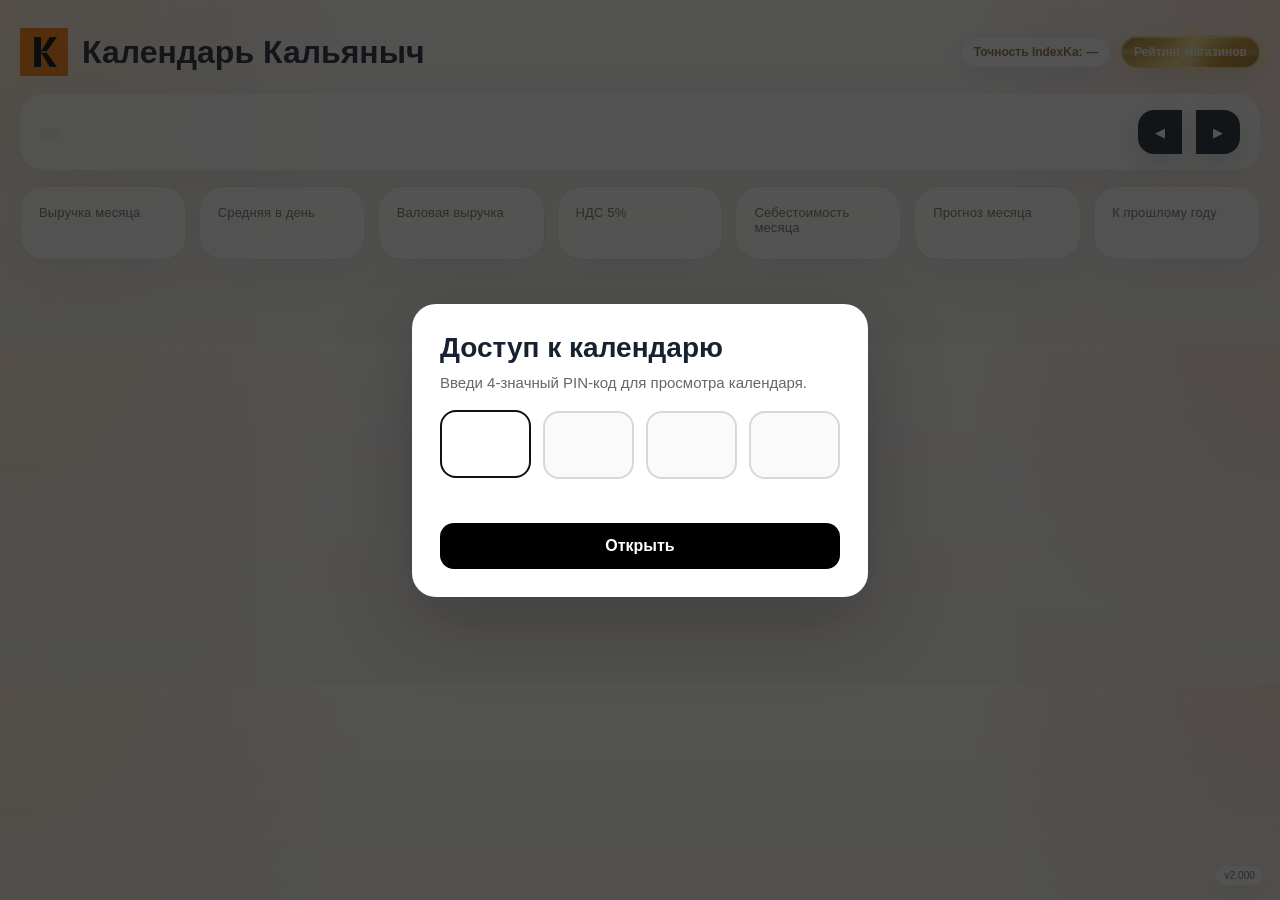
==== commit 2a9814f7: "Add files via upload" ====
--- a/index.html
+++ b/index.html
@@ -148,6 +148,8 @@
 letter-spacing:0.01em;
 white-space:nowrap;
 opacity:0.82;
+cursor:default;
+user-select:none;
 }
 
 .topReportButton{
@@ -2284,7 +2286,7 @@
 <div class="pageActions">
 <div class="indexKaAccuracyBadge neutral" id="indexKaAccuracyBadge">Точность IndexKa: —</div>
 <a class="topReportButton" href="./Отчет_по_магазинам.html" target="_blank" rel="noopener noreferrer">Рейтинг магазинов</a>
-<button class="uiVersionToggle" id="uiVersionToggle" type="button">v1</button>
+<div class="uiVersionToggle" id="uiVersionToggle" aria-label="Версия интерфейса">v2.000</div>
 </div>
 </div>
 
@@ -2586,36 +2588,25 @@
 }
 
 function getStoredUiVersion(){
-let storedVersion = localStorage.getItem(uiVersionStorageKey);
-if (storedVersion === "v1" || storedVersion === "v2"){
-return storedVersion;
-}
 return "v2";
 }
 
 function updateUiVersionButton(version){
 let toggleButton = document.getElementById("uiVersionToggle");
 if (!toggleButton) return;
-toggleButton.innerText = version === "v2" ? "v1" : "v2";
-toggleButton.setAttribute("aria-label", version === "v2" ? "Переключиться на версию 1.0" : "Переключиться на версию 2.0");
-toggleButton.title = version === "v2" ? "Переключиться на версию 1.0" : "Переключиться на версию 2.0";
+toggleButton.innerText = "v2.000";
+toggleButton.setAttribute("aria-label", "Версия интерфейса v2.000");
+toggleButton.title = "Версия интерфейса v2.000";
 }
 
 function applyUiVersion(version){
-let normalizedVersion = version === "v2" ? "v2" : "v1";
+let normalizedVersion = "v2";
 document.body.setAttribute("data-ui-version", normalizedVersion);
 localStorage.setItem(uiVersionStorageKey, normalizedVersion);
 updateUiVersionButton(normalizedVersion);
 document.querySelectorAll(".v2Only").forEach((element) => {
-element.hidden = normalizedVersion !== "v2";
+element.hidden = false;
 });
-}
-
-function toggleUiVersion(){
-applyUiVersion(document.body.getAttribute("data-ui-version") === "v2" ? "v1" : "v2");
-if (!document.getElementById("appContent").hidden){
-render();
-}
 }
 
 function getBreakEvenTarget(targetYear){
@@ -2907,6 +2898,10 @@
 
 function getDateTimestamp(dateKey){
 return new Date(dateKey + "T00:00:00").getTime();
+}
+
+function isPastDateKey(dateKey){
+return getDateTimestamp(dateKey) < new Date(today.getFullYear(), today.getMonth(), today.getDate()).getTime();
 }
 
 function getIndexKaAccuracyMetrics(){
@@ -4521,11 +4516,12 @@
 		let isToday = calendarDay === today.getDate() && month === today.getMonth() && year === today.getFullYear();
 		let isV2 = document.body.getAttribute("data-ui-version") === "v2";
 	let weatherIndex = getWeatherIndexForDate(date);
-	let weatherReason = weatherIndex ? weatherIndex.reason : "нет погодных данных";
-	let weatherLineClass = weatherIndex ? weatherIndex.directionClass : "";
-	let weatherImpactLabel = weatherIndex ? getIndexKaImpactLabel(weatherIndex.deltaRatio) : "нет прогноза";
-	let weatherEntry = weatherData[date];
+		let weatherReason = weatherIndex ? weatherIndex.reason : "нет погодных данных";
+		let weatherLineClass = weatherIndex ? weatherIndex.directionClass : "";
+		let weatherImpactLabel = weatherIndex ? getIndexKaImpactLabel(weatherIndex.deltaRatio) : "нет прогноза";
+		let weatherEntry = weatherData[date];
 	let showIndexKaDetails = year === today.getFullYear();
+	let showIndexKaForecast = showIndexKaDetails && !isPastDateKey(date);
 	let weatherChipHtml = weatherEntry
 	? "<div class='dayWeatherChip'><span class='dayWeatherIcon'>" + getWeatherIcon(weatherEntry) + "</span><span class='dayWeatherTemp'>" + formatTemperature(weatherEntry.apparentTemperatureMax ?? weatherEntry.temperatureMax) + "</span></div>"
 	: "";
@@ -4556,7 +4552,7 @@
 	"<div class='dayMeta'>" + (revenue ? "<strong>чеков:</strong> " + (dayChecks ? dayChecks.toLocaleString("ru-RU") : "—") : " ") + "</div>" +
 	"<div class='dayMeta'>" + (revenue ? "<strong>средний:</strong> " + (dayAverageCheck ? formatMoney(dayAverageCheck) : "—") : " ") + "</div>" +
 	"<div class='dayMeta'>" + (showIndexKaDetails && weatherIndex ? "<strong>база:</strong> " + formatMoney(weatherIndex.baseline) : " ") + "</div>" +
-	"<div class='dayWeather " + weatherLineClass + "'>" + (showIndexKaDetails ? (weatherIndex ? "<strong>IndexKa:</strong>" + weatherImpactLabel + " · " + weatherReason : "<strong>IndexKa:</strong>нет данных") : "") + "</div>" +
+	"<div class='dayWeather " + weatherLineClass + "'>" + (showIndexKaForecast ? (weatherIndex ? "<strong>IndexKa:</strong>" + weatherImpactLabel + " · " + weatherReason : "<strong>IndexKa:</strong>нет данных") : "") + "</div>" +
 	"</div>" +
 	"<div class='dayStrength'><div class='dayStrengthBar' style='width:" + strengthPercent + "%;'></div></div>";
 	} else {
@@ -4566,7 +4562,7 @@
 		"<div class='cost'>" + (revenue ? "Себестоимость: " + formatMoney(calculateCost(revenue, year, month)) : "") + "</div>" +
 		"<div class='gross'>" + (revenue ? "Валовая: " + formatMoney(calculateGross(revenue, year, month)) : "") + "</div>" +
 		"<div class='gross'>" + (showIndexKaDetails && weatherIndex ? "База дня: " + formatMoney(weatherIndex.baseline) : "") + "</div>" +
-		"<div class='gross'>" + (showIndexKaDetails ? (weatherIndex ? "IndexKa: " + weatherImpactLabel + " (" + weatherReason + ")" : "IndexKa: нет данных") : "") + "</div>" +
+		"<div class='gross'>" + (showIndexKaForecast ? (weatherIndex ? "IndexKa: " + weatherImpactLabel + " (" + weatherReason + ")" : "IndexKa: нет данных") : "") + "</div>" +
 		"<div class='date'>" + calendarDay + "</div>";
 	}
 
@@ -4595,7 +4591,10 @@
 	}
 
 	if (year === today.getFullYear()){
+	let weekEndDateKey = formatDate(year, month, weekEndDay);
+	if (year === today.getFullYear() && !isPastDateKey(weekEndDateKey)){
 	weekIndexKa = getWeekIndexKaExpectation(year, month, weekStartDay, weekEndDay);
+	}
 	}
 	}
 
@@ -4808,7 +4807,6 @@
 }
 
 document.getElementById("pinButton").addEventListener("click", checkPin);
-document.getElementById("uiVersionToggle").addEventListener("click", toggleUiVersion);
 document.getElementById("pinInput").addEventListener("keydown", (event) => {
 if (event.key === "Enter") checkPin();
 });
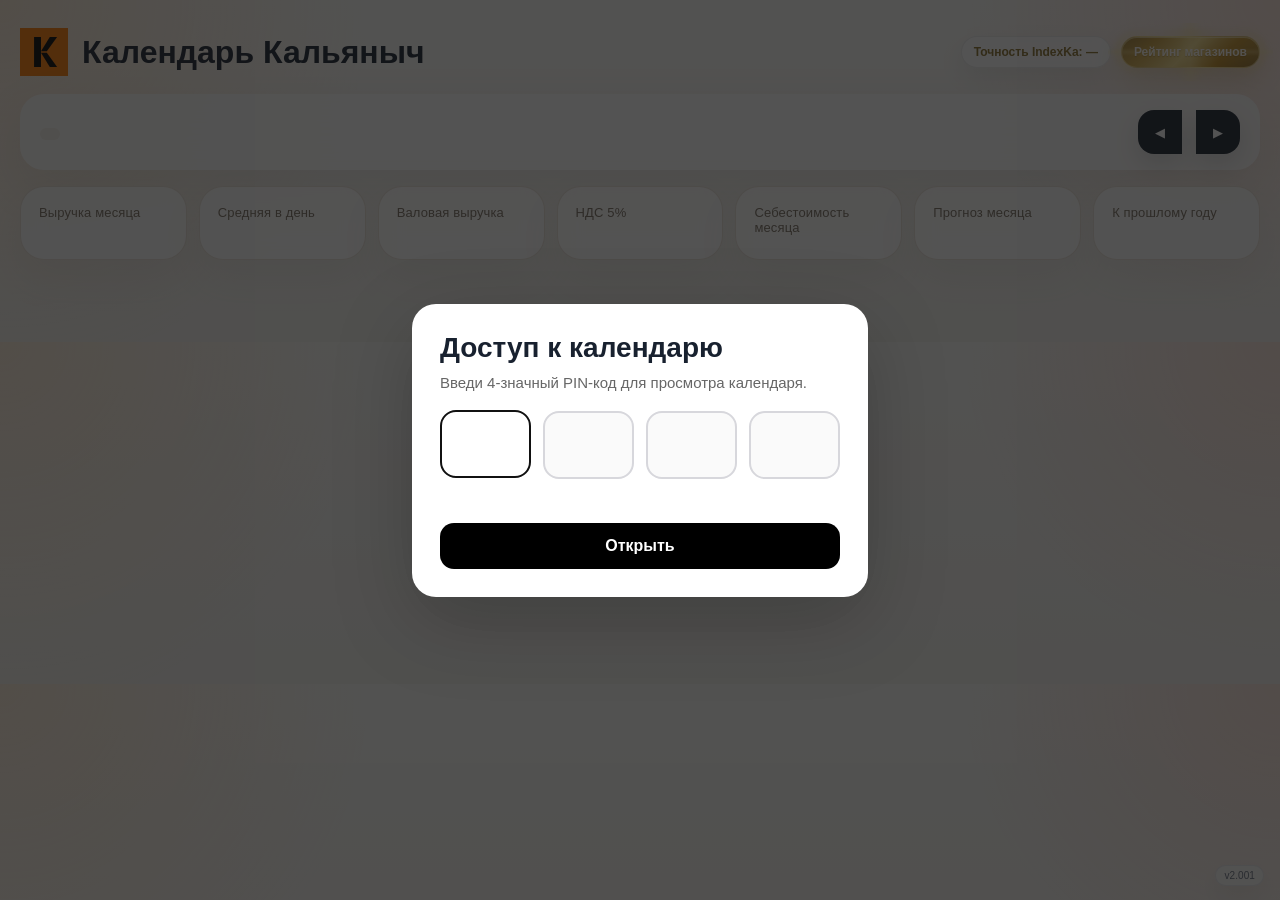
==== commit ddf9146a: "Add files via upload" ====
--- a/index.html
+++ b/index.html
@@ -1566,27 +1566,56 @@
 .pageTop{
 align-items:stretch;
 flex-direction:column;
+gap:10px;
 }
 
 .pageActions{
 justify-content:space-between;
-align-items:center;
+align-items:stretch;
+flex-wrap:wrap;
+gap:8px;
+}
+
+.brandTitle{
+font-size:32px;
+line-height:1.05;
+gap:10px;
+}
+
+.brandLogo{
+width:38px;
+height:38px;
+}
+
+.indexKaAccuracyBadge,
+.topReportButton{
+min-height:40px;
+padding:10px 12px;
+font-size:12px;
+flex:1 1 180px;
+}
+
+.topReportButton{
+text-align:center;
 }
 
 .uiVersionToggle{
 right:12px;
 bottom:12px;
+padding:4px 7px;
+font-size:10px;
 }
 
 .monthHeader{
 flex-direction:column;
 gap:6px;
+align-items:flex-start;
 }
 
 .monthExpectation{
 max-width:none;
 font-size:13px;
-text-align:center;
+text-align:left;
 white-space:normal;
 }
 
@@ -1598,6 +1627,8 @@
 grid-template-columns:repeat(7,minmax(88px,1fr)) 180px;
 gap:6px;
 overflow-x:auto;
+-webkit-overflow-scrolling:touch;
+scrollbar-width:thin;
 }
 
 .day{
@@ -1652,10 +1683,12 @@
 
 body[data-ui-version="v2"] .v2HeroMonth{
 font-size:38px;
+line-height:1.05;
 }
 
 body[data-ui-version="v2"] .v2HeroRevenue{
 font-size:52px;
+line-height:0.98;
 }
 
 body[data-ui-version="v2"] .v2HeroCompareGrid,
@@ -1670,6 +1703,31 @@
 
 body[data-ui-version="v2"] .calendar{
 grid-template-columns:repeat(7,minmax(98px,1fr)) 190px;
+padding-bottom:4px;
+}
+
+body[data-ui-version="v2"] .pageActions{
+width:100%;
+}
+
+body[data-ui-version="v2"] .indexKaAccuracyBadge,
+body[data-ui-version="v2"] .topReportButton{
+flex:1 1 calc(50% - 4px);
+}
+
+body[data-ui-version="v2"] .monthHeader{
+align-items:flex-start;
+}
+
+body[data-ui-version="v2"] .monthExpectation{
+text-align:left;
+}
+
+body[data-ui-version="v2"] .targetBox,
+body[data-ui-version="v2"] .bestBox,
+body[data-ui-version="v2"] .statCard,
+body[data-ui-version="v2"] .weekSummary{
+border-radius:22px;
 }
 }
 
@@ -1678,6 +1736,21 @@
 grid-template-columns:1fr;
 }
 
+.brandTitle{
+font-size:28px;
+}
+
+.pageActions{
+flex-direction:column;
+align-items:stretch;
+}
+
+.indexKaAccuracyBadge,
+.topReportButton{
+width:100%;
+flex:1 1 auto;
+}
+
 body[data-ui-version="v2"] .stats{
 grid-template-columns:1fr;
 }
@@ -1688,6 +1761,61 @@
 
 body[data-ui-version="v2"] .v2HeroMonth{
 font-size:32px;
+}
+
+body[data-ui-version="v2"] .calendar{
+grid-template-columns:repeat(7,minmax(112px,1fr)) 164px;
+}
+
+body[data-ui-version="v2"] .day{
+padding:10px;
+min-height:82px;
+border-radius:20px;
+}
+
+body[data-ui-version="v2"] .dayTop{
+margin-bottom:8px;
+min-height:30px;
+}
+
+body[data-ui-version="v2"] .dayRevenue{
+font-size:17px;
+}
+
+body[data-ui-version="v2"] .dayMeta,
+body[data-ui-version="v2"] .dayWeather{
+font-size:10px;
+line-height:1.3;
+}
+
+body[data-ui-version="v2"] .dayMeta{
+line-height:1.2;
+}
+
+body[data-ui-version="v2"] .dayWeatherChip{
+padding:4px 8px;
+font-size:11px;
+}
+
+body[data-ui-version="v2"] .dayWeather{
+margin-top:4px;
+}
+
+body[data-ui-version="v2"] .dayWeatherReason{
+display:-webkit-box;
+-webkit-box-orient:vertical;
+-webkit-line-clamp:3;
+overflow:hidden;
+}
+
+body[data-ui-version="v2"] .weekSummary{
+padding:12px;
+}
+
+body[data-ui-version="v2"] .targetLabelsTrack,
+body[data-ui-version="v2"] .targetLabelsWide,
+body[data-ui-version="v2"] .targetPlanLabels{
+font-size:10px;
 }
 }
 
@@ -1897,6 +2025,10 @@
 color:#5f564b;
 }
 
+body[data-ui-version="v2"] .dayMetaValue{
+white-space:nowrap;
+}
+
 body[data-ui-version="v2"] .dayWeather{
 margin-top:6px;
 font-size:11px;
@@ -1911,6 +2043,16 @@
 color:#5f564b;
 display:block;
 margin-bottom:2px;
+}
+
+body[data-ui-version="v2"] .dayWeatherLabel{
+display:block;
+font-weight:600;
+margin-bottom:2px;
+}
+
+body[data-ui-version="v2"] .dayWeatherReason{
+display:block;
 }
 
 body[data-ui-version="v2"] .dayWeather.positive{
@@ -2286,7 +2428,7 @@
 <div class="pageActions">
 <div class="indexKaAccuracyBadge neutral" id="indexKaAccuracyBadge">Точность IndexKa: —</div>
 <a class="topReportButton" href="./Отчет_по_магазинам.html" target="_blank" rel="noopener noreferrer">Рейтинг магазинов</a>
-<div class="uiVersionToggle" id="uiVersionToggle" aria-label="Версия интерфейса">v2.000</div>
+<div class="uiVersionToggle" id="uiVersionToggle" aria-label="Версия интерфейса">v2.001</div>
 </div>
 </div>
 
@@ -2594,9 +2736,9 @@
 function updateUiVersionButton(version){
 let toggleButton = document.getElementById("uiVersionToggle");
 if (!toggleButton) return;
-toggleButton.innerText = "v2.000";
-toggleButton.setAttribute("aria-label", "Версия интерфейса v2.000");
-toggleButton.title = "Версия интерфейса v2.000";
+	toggleButton.innerText = "v2.001";
+	toggleButton.setAttribute("aria-label", "Версия интерфейса v2.001");
+	toggleButton.title = "Версия интерфейса v2.001";
 }
 
 function applyUiVersion(version){
@@ -4551,8 +4693,8 @@
 	"<div class='dayRevenue'>" + (revenue ? formatMoney(revenue) : "—") + "</div>" +
 	"<div class='dayMeta'>" + (revenue ? "<strong>чеков:</strong> " + (dayChecks ? dayChecks.toLocaleString("ru-RU") : "—") : " ") + "</div>" +
 	"<div class='dayMeta'>" + (revenue ? "<strong>средний:</strong> " + (dayAverageCheck ? formatMoney(dayAverageCheck) : "—") : " ") + "</div>" +
-	"<div class='dayMeta'>" + (showIndexKaDetails && weatherIndex ? "<strong>база:</strong> " + formatMoney(weatherIndex.baseline) : " ") + "</div>" +
-	"<div class='dayWeather " + weatherLineClass + "'>" + (showIndexKaForecast ? (weatherIndex ? "<strong>IndexKa:</strong>" + weatherImpactLabel + " · " + weatherReason : "<strong>IndexKa:</strong>нет данных") : "") + "</div>" +
+	"<div class='dayMeta'>" + (showIndexKaDetails && weatherIndex ? "<strong>база:</strong> <span class='dayMetaValue'>" + formatMoney(Math.round(weatherIndex.baseline || 0)) + "</span>" : " ") + "</div>" +
+	"<div class='dayWeather " + weatherLineClass + "'>" + (showIndexKaForecast ? (weatherIndex ? "<span class='dayWeatherLabel'><strong>IndexKa:</strong> " + weatherImpactLabel + "</span><span class='dayWeatherReason'>" + weatherReason + "</span>" : "<span class='dayWeatherLabel'><strong>IndexKa:</strong> нет данных</span>") : "") + "</div>" +
 	"</div>" +
 	"<div class='dayStrength'><div class='dayStrengthBar' style='width:" + strengthPercent + "%;'></div></div>";
 	} else {
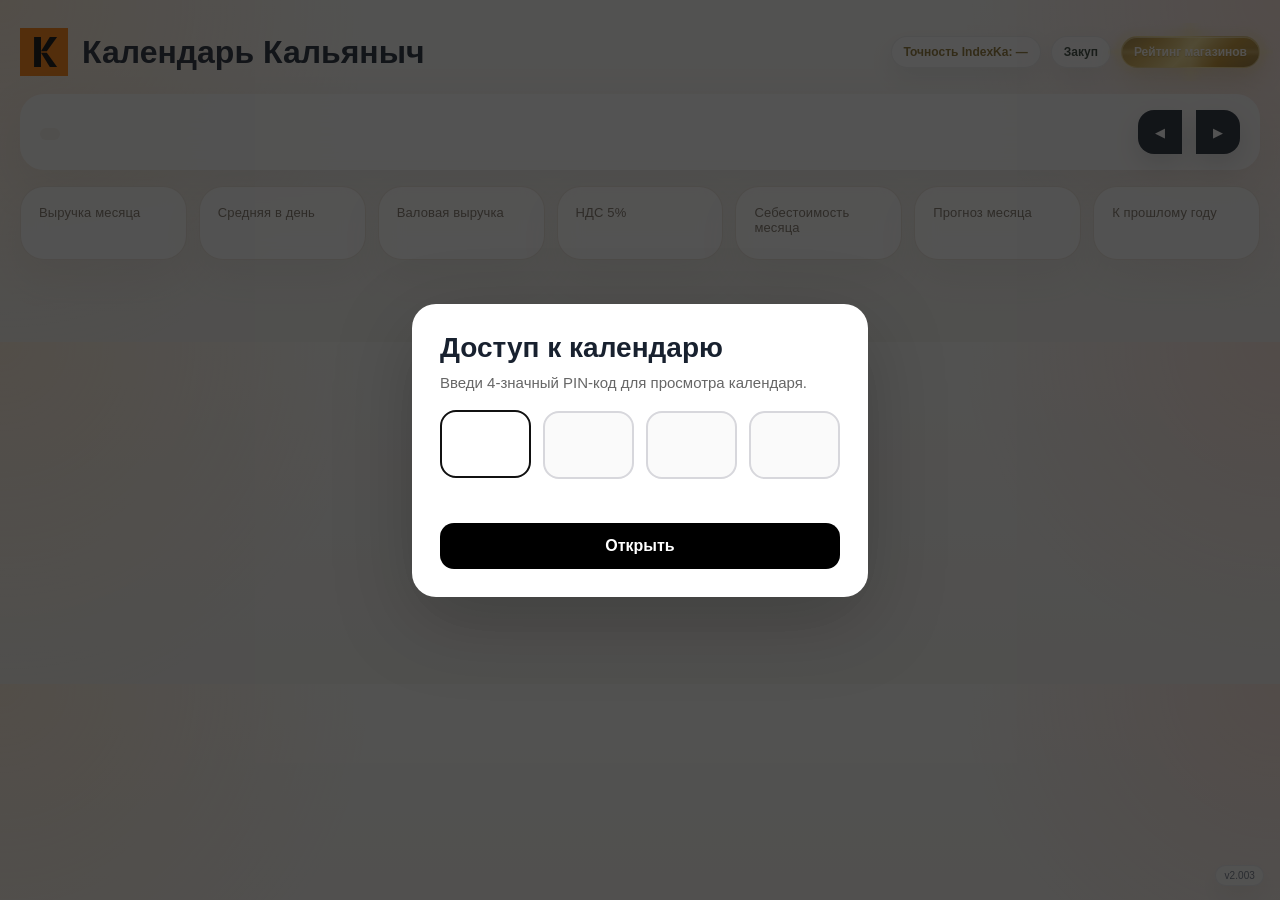
==== commit 21697dc5: "Add files via upload" ====
--- a/index.html
+++ b/index.html
@@ -212,6 +212,27 @@
 transform:translateY(-1px);
 }
 
+.topReportButton.secondary{
+background:rgba(255,255,255,0.82);
+color:#2d3a2f;
+border:1px solid rgba(17,17,17,0.08);
+text-shadow:none;
+box-shadow:0 10px 26px rgba(15,23,42,0.08);
+backdrop-filter:blur(8px);
+}
+
+.topReportButton.secondary::before,
+.topReportButton.secondary::after{
+display:none;
+}
+
+.topReportButton.secondary:hover{
+filter:saturate(1.03) brightness(1.02);
+box-shadow:0 14px 34px rgba(15,23,42,0.12);
+border-color:rgba(17,17,17,0.12);
+transform:translateY(-1px);
+}
+
 .indexKaAccuracyBadge{
 display:inline-flex;
 align-items:center;
@@ -2427,8 +2448,9 @@
 </h1>
 <div class="pageActions">
 <div class="indexKaAccuracyBadge neutral" id="indexKaAccuracyBadge">Точность IndexKa: —</div>
+<a class="topReportButton secondary" href="./procurement.html">Закуп</a>
 <a class="topReportButton" href="./Отчет_по_магазинам.html" target="_blank" rel="noopener noreferrer">Рейтинг магазинов</a>
-<div class="uiVersionToggle" id="uiVersionToggle" aria-label="Версия интерфейса">v2.001</div>
+<div class="uiVersionToggle" id="uiVersionToggle" aria-label="Версия интерфейса">v2.003</div>
 </div>
 </div>
 
@@ -2736,9 +2758,9 @@
 function updateUiVersionButton(version){
 let toggleButton = document.getElementById("uiVersionToggle");
 if (!toggleButton) return;
-	toggleButton.innerText = "v2.001";
-	toggleButton.setAttribute("aria-label", "Версия интерфейса v2.001");
-	toggleButton.title = "Версия интерфейса v2.001";
+	toggleButton.innerText = "v2.003";
+	toggleButton.setAttribute("aria-label", "Версия интерфейса v2.003");
+	toggleButton.title = "Версия интерфейса v2.003";
 }
 
 function applyUiVersion(version){
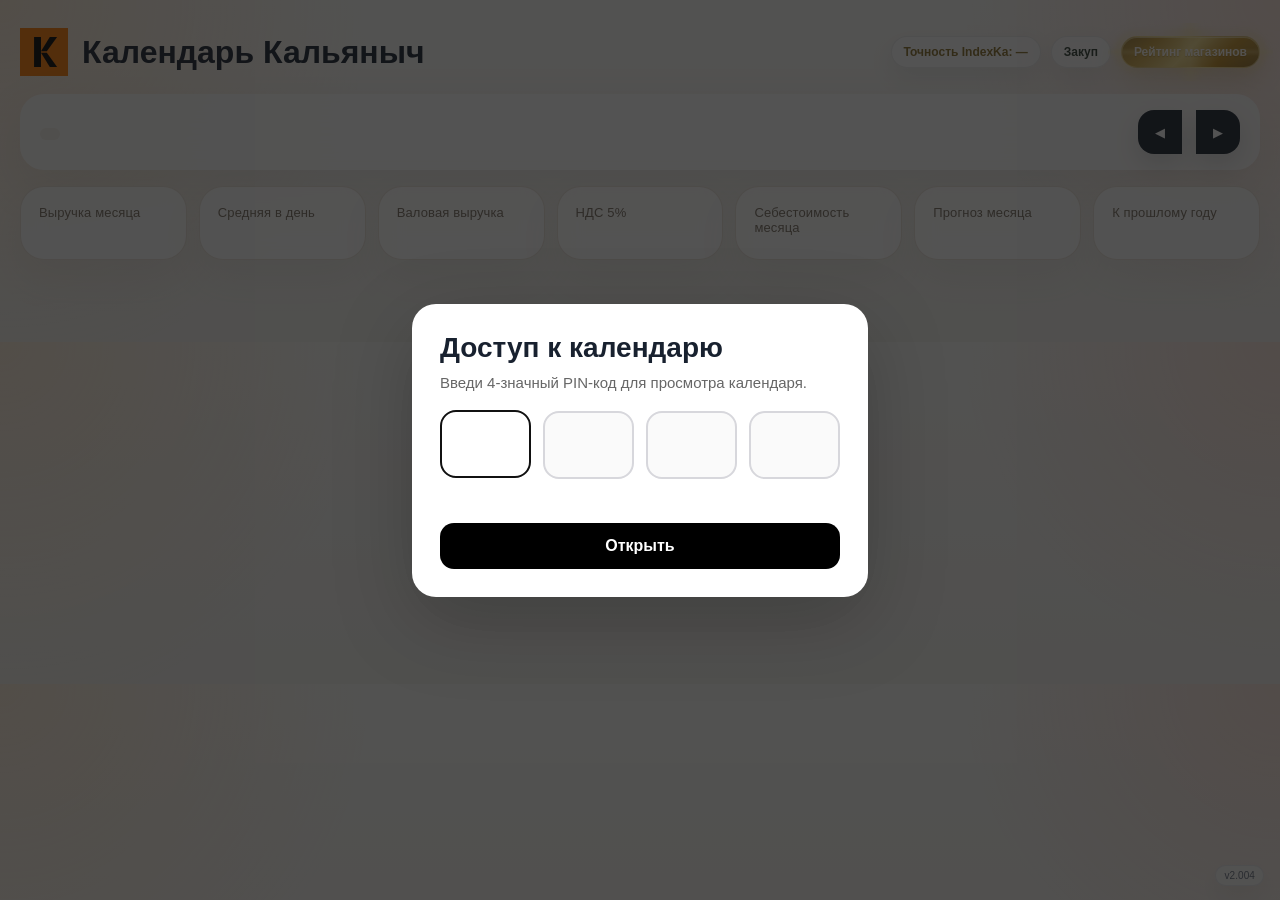
==== commit 1e083261: "Add files via upload" ====
--- a/index.html
+++ b/index.html
@@ -2450,7 +2450,7 @@
 <div class="indexKaAccuracyBadge neutral" id="indexKaAccuracyBadge">Точность IndexKa: —</div>
 <a class="topReportButton secondary" href="./procurement.html">Закуп</a>
 <a class="topReportButton" href="./Отчет_по_магазинам.html" target="_blank" rel="noopener noreferrer">Рейтинг магазинов</a>
-<div class="uiVersionToggle" id="uiVersionToggle" aria-label="Версия интерфейса">v2.003</div>
+<div class="uiVersionToggle" id="uiVersionToggle" aria-label="Версия интерфейса">v2.004</div>
 </div>
 </div>
 
@@ -2758,9 +2758,9 @@
 function updateUiVersionButton(version){
 let toggleButton = document.getElementById("uiVersionToggle");
 if (!toggleButton) return;
-	toggleButton.innerText = "v2.003";
-	toggleButton.setAttribute("aria-label", "Версия интерфейса v2.003");
-	toggleButton.title = "Версия интерфейса v2.003";
+	toggleButton.innerText = "v2.004";
+	toggleButton.setAttribute("aria-label", "Версия интерфейса v2.004");
+	toggleButton.title = "Версия интерфейса v2.004";
 }
 
 function applyUiVersion(version){
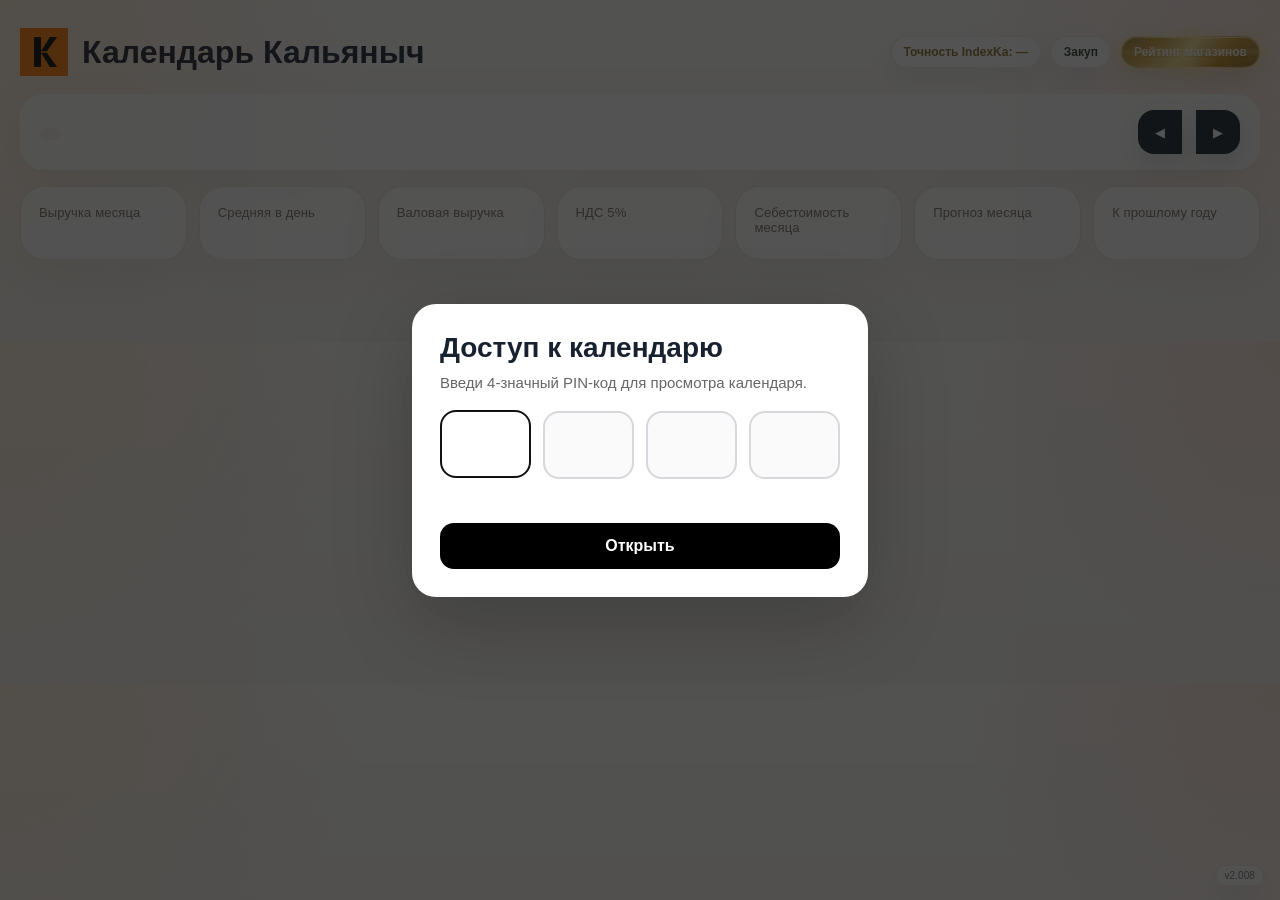
==== commit d3762c57: "Add files via upload" ====
--- a/index.html
+++ b/index.html
@@ -2450,7 +2450,7 @@
 <div class="indexKaAccuracyBadge neutral" id="indexKaAccuracyBadge">Точность IndexKa: —</div>
 <a class="topReportButton secondary" href="./procurement.html">Закуп</a>
 <a class="topReportButton" href="./Отчет_по_магазинам.html" target="_blank" rel="noopener noreferrer">Рейтинг магазинов</a>
-<div class="uiVersionToggle" id="uiVersionToggle" aria-label="Версия интерфейса">v2.004</div>
+<div class="uiVersionToggle" id="uiVersionToggle" aria-label="Версия интерфейса">v2.008</div>
 </div>
 </div>
 
@@ -2592,6 +2592,27 @@
 let weatherModel = null;
 const revenueBaselineCache = {};
 const monthlyRevenueTotalCache = {};
+const indexKaFeatureNames = [
+"temperatureComfort",
+"precipitationPenalty",
+"windPenalty",
+"weatherCodeScore",
+"warmStreak",
+"thawShock",
+"settledWarm",
+"returnCold",
+"sharpSwing",
+"lag1Residual",
+"lag7Residual",
+"rolling3Residual",
+"rolling7Residual",
+"salaryScore",
+"holidayScore",
+"weekendScore",
+"taxWindowScore",
+"seasonScore",
+"regulatoryScore"
+];
 
 const monthNames = [
 "Январь","Февраль","Март","Апрель","Май","Июнь",
@@ -2758,9 +2779,9 @@
 function updateUiVersionButton(version){
 let toggleButton = document.getElementById("uiVersionToggle");
 if (!toggleButton) return;
-	toggleButton.innerText = "v2.004";
-	toggleButton.setAttribute("aria-label", "Версия интерфейса v2.004");
-	toggleButton.title = "Версия интерфейса v2.004";
+	toggleButton.innerText = "v2.008";
+	toggleButton.setAttribute("aria-label", "Версия интерфейса v2.008");
+	toggleButton.title = "Версия интерфейса v2.008";
 }
 
 function applyUiVersion(version){
@@ -2991,19 +3012,52 @@
 
 function getWeatherFeatures(weatherEntry){
 if (!weatherEntry) return null;
+return getIndexKaFeatureVector(weatherEntry.date);
+}
+
+function getIndexKaFeatureMap(dateKey){
+let weatherEntry = weatherData[dateKey];
+if (!weatherEntry) return null;
 let apparentTemperature = getWeatherTemperature(weatherEntry);
 let signals = getWeatherPhaseSignals(weatherEntry.date);
-return [
-0 - Math.abs(apparentTemperature - 18),
-0 - Number(weatherEntry.precipitationSum || 0),
-0 - Number(weatherEntry.windSpeedMax || 0),
-getWmoWeatherScore(weatherEntry.weatherCode),
-Math.min(signals.warmStreak, 7),
-signals.firstWarmAfterCold || signals.unstableThaw ? 1 : 0,
-signals.settledWarm ? 1 : 0,
-signals.returnCold ? 1 : 0,
-signals.sharpSwing ? 1 : 0
-];
+let recentKeys = getRecentActualDateKeys(dateKey, 7);
+let recentResiduals = recentKeys.map((key) => getActualResidual(key));
+let recentResidualFallback = average(recentResiduals);
+let lag1KnownResidual = getKnownResidual(shiftDateKey(dateKey, -1));
+let lag7KnownResidual = getKnownResidual(shiftDateKey(dateKey, -7));
+let salarySignal = getSalarySignal(dateKey);
+let holidaySignal = getHolidaySignal(dateKey);
+let weekendSignal = getWeekendSignal(dateKey);
+let taxWindowSignal = getTaxWindowSignal(dateKey);
+let seasonSignal = getSeasonSignal(dateKey);
+let regulatorySignal = getRegulatorySignal(dateKey);
+return {
+temperatureComfort: 0 - Math.abs(apparentTemperature - 18),
+precipitationPenalty: 0 - Number(weatherEntry.precipitationSum || 0),
+windPenalty: 0 - Number(weatherEntry.windSpeedMax || 0),
+weatherCodeScore: getWmoWeatherScore(weatherEntry.weatherCode),
+warmStreak: Math.min(signals.warmStreak, 7),
+thawShock: signals.firstWarmAfterCold ? 1 : (signals.unstableThaw ? 0.6 : 0),
+settledWarm: signals.settledWarm ? 1 : 0,
+returnCold: signals.returnCold ? 1 : 0,
+sharpSwing: signals.sharpSwing ? 1 : 0,
+lag1Residual: lag1KnownResidual != null ? lag1KnownResidual : average(recentResiduals.slice(0, 1)),
+lag7Residual: lag7KnownResidual != null ? lag7KnownResidual : recentResidualFallback,
+rolling3Residual: average(recentResiduals.slice(0, 3)),
+rolling7Residual: recentResidualFallback,
+salaryScore: salarySignal.score,
+holidayScore: holidaySignal.score,
+weekendScore: weekendSignal.score,
+taxWindowScore: taxWindowSignal.score,
+seasonScore: seasonSignal.score,
+regulatoryScore: regulatorySignal.score
+};
+}
+
+function getIndexKaFeatureVector(dateKey){
+let featureMap = getIndexKaFeatureMap(dateKey);
+if (!featureMap) return null;
+return indexKaFeatureNames.map((name) => Number(featureMap[name] || 0));
 }
 
 function getRevenueBaseline(dateKey){
@@ -3174,6 +3228,36 @@
 return (revenue - baseline) / baseline;
 }
 
+function getKnownResidual(dateKey){
+if (!isDateKey(dateKey) || getRevenueValue(revenueData[dateKey]) <= 0){
+return null;
+}
+return getActualResidual(dateKey);
+}
+
+function getResidualBias(dateKey, limit){
+let recentKeys = getRecentActualDateKeys(dateKey, limit);
+if (!recentKeys.length){
+return 0;
+}
+return average(recentKeys.map((key) => getActualResidual(key)));
+}
+
+function isIndexKaMomentumFeature(name){
+return ["lag1Residual", "lag7Residual", "rolling3Residual", "rolling7Residual"].includes(name);
+}
+
+function getIndexKaContributionWeight(name, dateKey, rawContribution){
+if (!isIndexKaMomentumFeature(name)){
+return 1;
+}
+let todayKey = formatDate(today.getFullYear(), today.getMonth(), today.getDate());
+if (!isDateKey(dateKey) || dateKey <= todayKey){
+return 0.55;
+}
+return rawContribution >= 0 ? 0.45 : 0.12;
+}
+
 function getDemandMomentumSignal(dateKey){
 let recentKeys = getRecentActualDateKeys(dateKey, 7);
 if (!recentKeys.length){
@@ -3266,7 +3350,7 @@
 
 function buildWeatherModel(){
 	let samples = [];
-	let featureCount = 9;
+	let featureCount = indexKaFeatureNames.length;
 
 	for (let dateKey in weatherData){
 	if (!isDateKey(dateKey)) continue;
@@ -3351,7 +3435,8 @@
 coefficients,
 means,
 stds,
-sampleCount: samples.length
+sampleCount: samples.length,
+featureNames: indexKaFeatureNames.slice()
 };
 }
 
@@ -3398,6 +3483,87 @@
 }
 
 return "погодный фон без явного сезонного сигнала";
+}
+
+function getIndexKaFeatureReason(name, dateKey, contribution){
+let directionPositive = contribution >= 0;
+if (name === "temperatureComfort"){
+return directionPositive ? "комфортная температура" : "температура далека от комфортной";
+}
+if (name === "precipitationPenalty"){
+return directionPositive ? "осадки не мешают спросу" : "осадки давят на трафик";
+}
+if (name === "windPenalty"){
+return directionPositive ? "ветер не мешает трафику" : "ветер сдерживает трафик";
+}
+if (name === "weatherCodeScore"){
+return directionPositive ? "погодный фон поддерживает спрос" : "погодный фон сдерживает спрос";
+}
+if (name === "warmStreak"){
+return directionPositive ? "устойчивый погодный ритм" : "затяжной погодный фон не ускоряет трафик";
+}
+if (name === "thawShock"){
+return directionPositive ? "переходная погода помогает спросу" : "переходная погода сбивает ритм";
+}
+if (name === "settledWarm"){
+return directionPositive ? "устойчивое потепление" : "теплый фон не дает ускорения";
+}
+if (name === "returnCold"){
+return directionPositive ? "возврат холода дал всплеск" : "возврат холода сдерживает спрос";
+}
+if (name === "sharpSwing"){
+return directionPositive ? "резкая смена погоды подогрела интерес" : "резкая смена погоды делает спрос нестабильным";
+}
+if (["lag1Residual", "lag7Residual", "rolling3Residual", "rolling7Residual"].includes(name)){
+return directionPositive ? "недавний спрос выше базы" : "недавний спрос слабее базы";
+}
+if (name === "salaryScore"){
+let signal = getSalarySignal(dateKey);
+return signal.reason || (directionPositive ? "зарплатное окно" : "зарплатный эффект не проявился");
+}
+if (name === "holidayScore"){
+let signal = getHolidaySignal(dateKey);
+return signal.reason || (directionPositive ? "праздничный фон поддерживает" : "праздничный фон сдерживает");
+}
+if (name === "weekendScore"){
+let signal = getWeekendSignal(dateKey);
+return signal.reason || (directionPositive ? "ритм дня недели помогает" : "ритм дня недели сдерживает");
+}
+if (name === "taxWindowScore"){
+let signal = getTaxWindowSignal(dateKey);
+return signal.reason || "налоговое окно";
+}
+if (name === "seasonScore"){
+let signal = getSeasonSignal(dateKey);
+return signal.reason || "сезонный фон";
+}
+if (name === "regulatoryScore"){
+let signal = getRegulatorySignal(dateKey);
+return signal.reason || "регуляторный фон";
+}
+return "";
+}
+
+function getIndexKaContributionBreakdown(dateKey){
+if (!weatherModel){
+return [];
+}
+let featureVector = getIndexKaFeatureVector(dateKey);
+if (!featureVector){
+return [];
+}
+let featureNames = weatherModel.featureNames || indexKaFeatureNames;
+return featureNames.map((name, index) => {
+let value = featureVector[index];
+let z = (value - weatherModel.means[index]) / weatherModel.stds[index];
+let rawContribution = weatherModel.coefficients[index + 1] * z;
+let contribution = rawContribution * getIndexKaContributionWeight(name, dateKey, rawContribution);
+return {
+name,
+contribution,
+reason: getIndexKaFeatureReason(name, dateKey, contribution)
+};
+});
 }
 
 function getWeatherIcon(weatherEntry){
@@ -3859,10 +4025,10 @@
 }
 
 function describeIndexKaReason(dateKey, deltaRatio){
-let parts = getIndexKaAdjustmentBreakdown(dateKey)
+let parts = getIndexKaContributionBreakdown(dateKey)
   .slice()
-  .sort((left, right) => Math.abs(right.score) - Math.abs(left.score))
-  .filter((item) => item.reason && item.name !== "salary");
+  .sort((left, right) => Math.abs(right.contribution) - Math.abs(left.contribution))
+  .filter((item) => item.reason && Math.abs(item.contribution) >= 0.012);
 
 if (!parts.length){
 return "базовый ритм без сильного сигнала";
@@ -3871,7 +4037,7 @@
 let direction = deltaRatio > 0.02 ? 1 : deltaRatio < -0.02 ? -1 : 0;
 let alignedParts = direction === 0
   ? parts
-  : parts.filter((item) => (direction > 0 ? item.score > 0 : item.score < 0));
+  : parts.filter((item) => (direction > 0 ? item.contribution > 0 : item.contribution < 0));
 
 if (!alignedParts.length){
 if (direction > 0){
@@ -3883,7 +4049,16 @@
 alignedParts = parts;
 }
 
-return alignedParts.slice(0, 2).map((item) => item.reason).join(" + ");
+let uniqueReasons = [];
+let seen = new Set();
+alignedParts.forEach((item) => {
+if (!seen.has(item.reason) && uniqueReasons.length < 2){
+seen.add(item.reason);
+uniqueReasons.push(item.reason);
+}
+});
+
+return uniqueReasons.length ? uniqueReasons.join(" + ") : "базовый ритм без сильного сигнала";
 }
 
 function getWeatherIndexForDate(dateKey){
@@ -3897,15 +4072,34 @@
 return null;
 }
 
+let todayKey = formatDate(today.getFullYear(), today.getMonth(), today.getDate());
+let isFutureForecast = isDateKey(dateKey) && dateKey > todayKey;
+let featureNames = weatherModel.featureNames || indexKaFeatureNames;
 let score = weatherModel.coefficients[0];
 for (let index = 0; index < features.length; index++){
 let z = (features[index] - weatherModel.means[index]) / weatherModel.stds[index];
-score += weatherModel.coefficients[index + 1] * z;
-}
-
-let compositeAdjustment = getIndexKaAdjustmentBreakdown(dateKey)
-  .reduce((sum, item) => sum + item.score, 0);
-let deltaRatio = clamp(score + compositeAdjustment, -0.25, 0.25);
+let rawContribution = weatherModel.coefficients[index + 1] * z;
+score += rawContribution * getIndexKaContributionWeight(featureNames[index], dateKey, rawContribution);
+}
+let shortBias = getResidualBias(dateKey, 7);
+let mediumBias = getResidualBias(dateKey, 21);
+if (isFutureForecast){
+shortBias = shortBias >= 0 ? shortBias : shortBias * 0.2;
+mediumBias = mediumBias >= 0 ? mediumBias : mediumBias * 0.25;
+}
+let calibratedScore = score * (isFutureForecast ? 0.72 : 0.5) + shortBias * 0.18 + mediumBias * 0.1;
+if (shortBias >= 0.035 && calibratedScore < 0){
+calibratedScore *= 0.35;
+} else if (shortBias <= -0.035 && calibratedScore > 0){
+calibratedScore *= 0.35;
+}
+if (isFutureForecast && calibratedScore < 0 && Math.abs(calibratedScore) < 0.05){
+calibratedScore *= 0.2;
+}
+if (Math.abs(calibratedScore) < 0.02){
+calibratedScore = 0;
+}
+let deltaRatio = clamp(calibratedScore, -0.18, 0.18);
 return {
 date: dateKey,
 baseline,
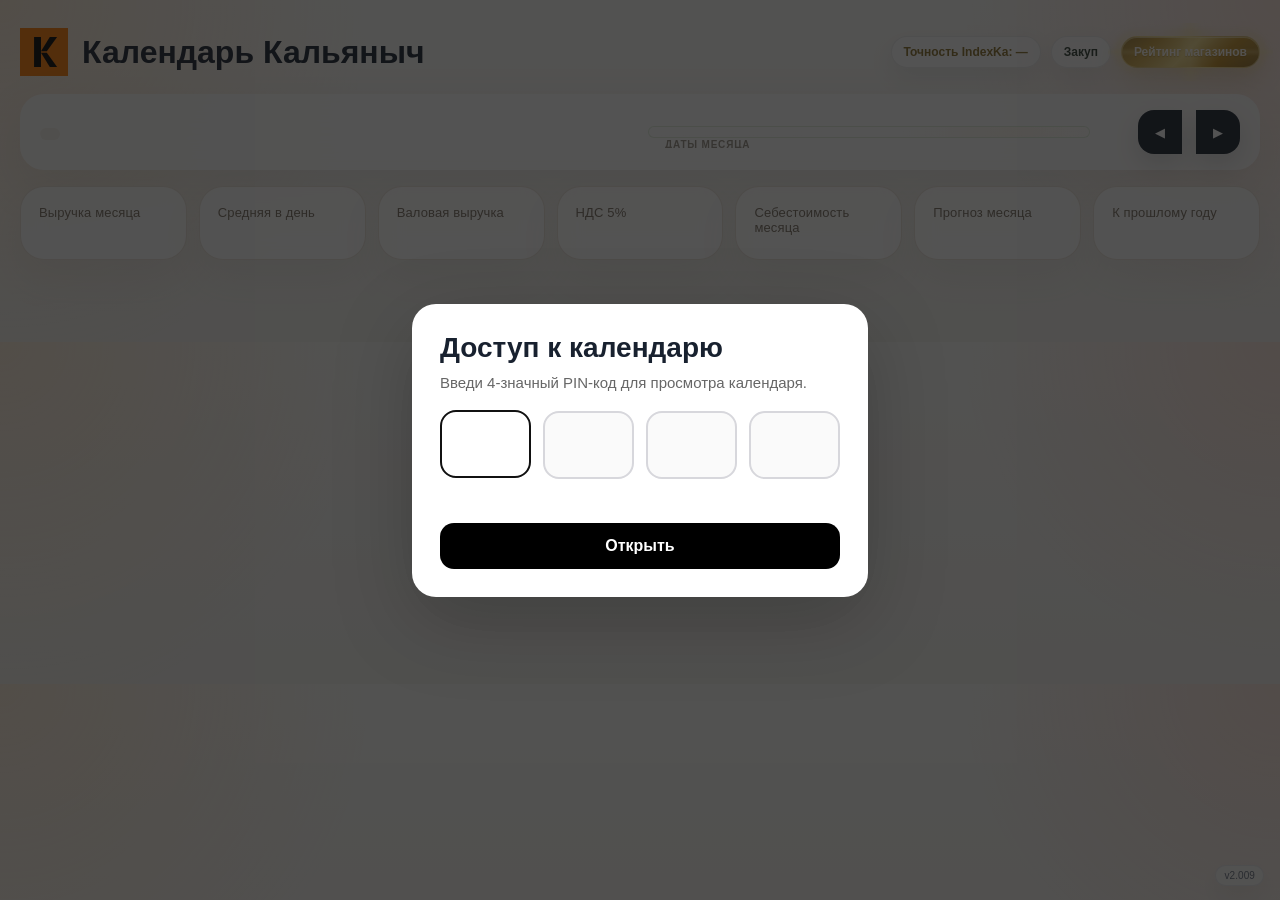
==== commit e48d3d70: "Add files via upload" ====
--- a/index.html
+++ b/index.html
@@ -84,10 +84,382 @@
 .monthHeader{
 display:flex;
 align-items:center;
-justify-content:center;
+justify-content:flex-start;
 gap:14px;
 flex:1;
 min-width:0;
+position:relative;
+overflow:hidden;
+padding:8px 240px 8px 0;
+border-radius:24px;
+}
+
+.monthMood{
+position:absolute;
+top:10px;
+right:18px;
+bottom:10px;
+width:min(46%, 440px);
+pointer-events:none;
+z-index:0;
+border-radius:18px;
+border:1px solid rgba(181, 213, 169, 0.42);
+background:linear-gradient(180deg, rgba(255,255,255,0.74), rgba(255,255,255,0.38));
+box-shadow:inset 0 0 0 1px rgba(255,255,255,0.5);
+}
+
+.monthMood::before{
+content:"";
+position:absolute;
+inset:0;
+border-radius:inherit;
+background:
+radial-gradient(circle at 82% 26%, var(--month-mood-glow, rgba(255, 214, 160, 0.16)), rgba(255,255,255,0) 30%),
+linear-gradient(270deg, rgba(255,255,255,0.08), rgba(255,255,255,0));
+opacity:1;
+pointer-events:none;
+}
+
+.monthMoodToken{
+position:absolute;
+display:flex;
+align-items:center;
+justify-content:center;
+line-height:1;
+opacity:0.92;
+filter:drop-shadow(0 6px 14px rgba(44, 36, 25, 0.12));
+animation:monthMoodFloat 6.6s ease-in-out infinite;
+pointer-events:none;
+}
+
+.monthMoodToken.token-a{
+left:10%;
+top:12%;
+font-size:34px;
+}
+
+.monthMoodToken.token-b{
+left:44%;
+bottom:10%;
+font-size:28px;
+animation-delay:-2.2s;
+}
+
+.monthMoodToken.token-c{
+right:8%;
+top:14%;
+font-size:20px;
+opacity:0.46;
+animation-delay:-4s;
+}
+
+.monthMoodToken.token-d{
+left:68%;
+bottom:14%;
+font-size:18px;
+opacity:0.38;
+animation-delay:-1.3s;
+}
+
+.monthMoodToken.token-e{
+left:28%;
+top:46%;
+font-size:16px;
+opacity:0.34;
+animation-delay:-3.5s;
+}
+
+.monthHeaderContent{
+position:relative;
+z-index:1;
+display:flex;
+flex-direction:column;
+gap:4px;
+min-width:0;
+max-width:100%;
+}
+
+.monthMoodEvents{
+position:absolute;
+left:16px;
+top:12px;
+right:16px;
+bottom:12px;
+display:flex;
+flex-direction:column;
+gap:6px;
+z-index:1;
+pointer-events:auto;
+}
+
+.monthMoodEvents.hidden{
+display:none;
+}
+
+.monthMoodEventsLabel{
+font-size:10px;
+font-weight:700;
+letter-spacing:0.08em;
+text-transform:uppercase;
+color:#8d8579;
+opacity:0.9;
+}
+
+.monthMoodEventsHead{
+display:flex;
+align-items:center;
+gap:8px;
+}
+
+.monthMoodEventList{
+display:block;
+flex:1;
+min-height:0;
+}
+
+.monthMoodCard{
+position:relative;
+overflow:hidden;
+height:100%;
+min-height:86px;
+padding:10px 96px 10px 12px;
+border-radius:16px;
+background:rgba(255,255,255,0.72);
+border:1px solid rgba(223,210,193,0.8);
+box-shadow:0 12px 28px rgba(88,70,40,0.06);
+}
+
+.monthMoodCard::before{
+content:"";
+position:absolute;
+inset:0;
+background:
+linear-gradient(120deg, var(--holiday-wash, rgba(255,214,160,0.10)) 0%, rgba(255,255,255,0) 42%),
+radial-gradient(circle at 88% 20%, var(--holiday-glow, rgba(255,204,136,0.20)), rgba(255,255,255,0) 28%);
+pointer-events:none;
+}
+
+.monthMoodDate{
+display:inline-flex;
+align-items:center;
+padding:5px 8px;
+border-radius:999px;
+background:rgba(255,255,255,0.82);
+border:1px solid rgba(209,196,180,0.64);
+font-size:11px;
+font-weight:700;
+letter-spacing:0.03em;
+color:#7f7468;
+margin-bottom:8px;
+}
+
+.monthMoodTitle{
+font-size:17px;
+font-weight:800;
+line-height:1.05;
+letter-spacing:-0.02em;
+color:#1e2634;
+max-width:170px;
+}
+
+.monthMoodDesc{
+margin-top:6px;
+font-size:11px;
+line-height:1.3;
+color:#776d61;
+max-width:190px;
+display:-webkit-box;
+-webkit-line-clamp:2;
+-webkit-box-orient:vertical;
+overflow:hidden;
+}
+
+.monthMoodMiniStage{
+position:absolute;
+top:8px;
+right:8px;
+bottom:8px;
+width:82px;
+border-radius:14px;
+background:linear-gradient(180deg, rgba(255,255,255,0.55), rgba(255,255,255,0.22));
+border:1px solid rgba(255,255,255,0.6);
+box-shadow:inset 0 0 0 1px rgba(255,255,255,0.32);
+}
+
+.monthMoodMiniToken{
+position:absolute;
+display:flex;
+align-items:center;
+justify-content:center;
+line-height:1;
+filter:drop-shadow(0 4px 10px rgba(50, 34, 16, 0.12));
+animation:floaty 7s ease-in-out infinite;
+}
+
+.monthMoodMiniToken.m1{ left:10%; top:10%; font-size:22px; }
+.monthMoodMiniToken.m2{ left:42%; top:40%; font-size:18px; animation-delay:-2s; }
+.monthMoodMiniToken.m3{ right:10%; top:14%; font-size:16px; animation-delay:-3.6s; }
+.monthMoodMiniToken.m4{ left:58%; bottom:12%; font-size:16px; animation-delay:-1.1s; }
+.monthMoodMiniToken.m5{ left:18%; bottom:10%; font-size:14px; animation-delay:-4.4s; opacity:0.78; }
+
+.monthMoodEmpty{
+display:flex;
+align-items:center;
+justify-content:center;
+height:100%;
+padding:0 10px;
+font-size:12px;
+font-weight:600;
+line-height:1.35;
+color:#8d8579;
+text-align:center;
+opacity:0.84;
+}
+
+.holidayPreviewCard{
+position:relative;
+overflow:hidden;
+min-height:190px;
+padding:20px 22px;
+border-radius:26px;
+background:rgba(255,255,255,0.88);
+border:1px solid rgba(223,210,193,0.8);
+box-shadow:0 18px 42px rgba(88,70,40,0.08);
+}
+
+.holidayPreviewCard::before{
+content:"";
+position:absolute;
+inset:0;
+background:
+linear-gradient(120deg, var(--holiday-wash, rgba(255,214,160,0.10)) 0%, rgba(255,255,255,0) 42%),
+radial-gradient(circle at 85% 18%, var(--holiday-glow, rgba(255,204,136,0.20)), rgba(255,255,255,0) 28%);
+pointer-events:none;
+}
+
+.holidayPreviewContent{
+position:relative;
+z-index:1;
+padding-right:min(40%, 240px);
+}
+
+.holidayPreviewDate{
+display:inline-flex;
+align-items:center;
+gap:8px;
+padding:8px 12px;
+border-radius:999px;
+background:rgba(255,255,255,0.74);
+border:1px solid rgba(209,196,180,0.64);
+font-size:12px;
+font-weight:700;
+letter-spacing:0.04em;
+color:#7f7468;
+margin-bottom:12px;
+}
+
+.holidayPreviewName{
+margin:0 0 10px;
+font-size:28px;
+line-height:1.02;
+letter-spacing:-0.03em;
+}
+
+.holidayPreviewDesc{
+margin:0;
+font-size:14px;
+line-height:1.45;
+color:#776d61;
+max-width:340px;
+}
+
+.holidayPreviewStage{
+position:absolute;
+top:14px;
+right:16px;
+bottom:14px;
+width:min(39%, 220px);
+border-radius:22px;
+border:1px solid rgba(255,255,255,0.68);
+background:linear-gradient(180deg, rgba(255,255,255,0.55), rgba(255,255,255,0.24));
+box-shadow:inset 0 0 0 1px rgba(255,255,255,0.42);
+}
+
+.holidayPreviewLabel{
+position:absolute;
+left:14px;
+top:12px;
+right:14px;
+font-size:10px;
+font-weight:700;
+letter-spacing:0.1em;
+text-transform:uppercase;
+color:#8c8175;
+opacity:0.92;
+}
+
+.holidayPreviewEvent{
+position:absolute;
+left:14px;
+right:14px;
+bottom:14px;
+font-size:13px;
+font-weight:700;
+line-height:1.25;
+color:#5a5248;
+}
+
+.holidayPreviewToken{
+position:absolute;
+display:flex;
+align-items:center;
+justify-content:center;
+line-height:1;
+filter:drop-shadow(0 8px 16px rgba(50, 34, 16, 0.12));
+animation:floaty 7s ease-in-out infinite;
+}
+
+.holidayPreviewToken.t1{ left:10%; top:10%; font-size:34px; }
+.holidayPreviewToken.t2{ left:42%; top:44%; font-size:28px; animation-delay:-2s; }
+.holidayPreviewToken.t3{ right:10%; top:14%; font-size:24px; animation-delay:-3.6s; }
+.holidayPreviewToken.t4{ left:68%; bottom:12%; font-size:22px; animation-delay:-1.1s; }
+.holidayPreviewToken.t5{ left:22%; bottom:10%; font-size:18px; animation-delay:-4.4s; opacity:0.78; }
+
+.holidayTheme-newyear{ --holiday-wash:rgba(99, 137, 255, 0.14); --holiday-glow:rgba(126, 190, 255, 0.24); }
+.holidayTheme-christmas{ --holiday-wash:rgba(208, 236, 255, 0.16); --holiday-glow:rgba(197, 223, 255, 0.28); }
+.holidayTheme-valentine{ --holiday-wash:rgba(255, 196, 212, 0.18); --holiday-glow:rgba(255, 168, 198, 0.24); }
+.holidayTheme-defender{ --holiday-wash:rgba(208, 223, 188, 0.18); --holiday-glow:rgba(191, 211, 160, 0.24); }
+.holidayTheme-march8{ --holiday-wash:rgba(255, 208, 218, 0.18); --holiday-glow:rgba(255, 185, 198, 0.24); }
+.holidayTheme-palm{ --holiday-wash:rgba(218, 239, 188, 0.18); --holiday-glow:rgba(178, 216, 125, 0.24); }
+.holidayTheme-cosmos{ --holiday-wash:rgba(196, 214, 255, 0.18); --holiday-glow:rgba(137, 167, 255, 0.24); }
+.holidayTheme-labor{ --holiday-wash:rgba(255, 223, 184, 0.18); --holiday-glow:rgba(255, 171, 108, 0.24); }
+.holidayTheme-victory{ --holiday-wash:rgba(232, 207, 154, 0.18); --holiday-glow:rgba(197, 146, 66, 0.24); }
+.holidayTheme-children{ --holiday-wash:rgba(255, 227, 154, 0.18); --holiday-glow:rgba(255, 202, 92, 0.24); }
+.holidayTheme-russia{ --holiday-wash:rgba(193, 221, 255, 0.18); --holiday-glow:rgba(154, 192, 255, 0.24); }
+.holidayTheme-school{ --holiday-wash:rgba(255, 228, 170, 0.18); --holiday-glow:rgba(255, 194, 105, 0.24); }
+.holidayTheme-unity{ --holiday-wash:rgba(232, 210, 255, 0.17); --holiday-glow:rgba(211, 169, 255, 0.22); }
+.holidayTheme-nye{ --holiday-wash:rgba(255, 220, 174, 0.18); --holiday-glow:rgba(255, 180, 98, 0.24); }
+.holidayTheme-generic{ --holiday-wash:rgba(226, 215, 201, 0.18); --holiday-glow:rgba(214, 194, 165, 0.22); }
+
+@media (max-width: 860px){
+.monthHeader{
+padding-right:180px;
+}
+
+.monthMood{
+width:min(48%, 280px);
+}
+}
+
+@keyframes monthMoodFloat{
+0%, 100%{ transform:translateY(0) rotate(0deg); }
+50%{ transform:translateY(-5px) rotate(3deg); }
+}
+
+@media (prefers-reduced-motion: reduce){
+.monthMoodToken{
+animation:none;
+}
 }
 
 .monthExpectation{
@@ -1020,8 +1392,7 @@
 body[data-ui-version="v2"] .monthHeader{
 align-items:flex-start;
 justify-content:flex-start;
-flex-direction:column;
-gap:4px;
+gap:0;
 }
 
 body[data-ui-version="v2"] #monthTitle{
@@ -1291,6 +1662,133 @@
 pointer-events:none;
 }
 
+body[data-ui-version="v2"] .v2HeroSection::after{
+content:"";
+position:absolute;
+inset:0;
+background:
+linear-gradient(135deg, var(--hero-tint-soft, rgba(255, 226, 186, 0.14)) 0%, rgba(255,255,255,0) 38%),
+radial-gradient(circle at 85% 18%, var(--hero-tint-glow, rgba(255, 184, 107, 0.18)), rgba(255,255,255,0) 34%);
+pointer-events:none;
+}
+
+body[data-ui-version="v2"] .v2HeroMood{
+position:absolute;
+inset:0;
+pointer-events:none;
+z-index:0;
+}
+
+body[data-ui-version="v2"] .v2HeroMoodToken{
+position:absolute;
+display:flex;
+align-items:center;
+justify-content:center;
+line-height:1;
+opacity:0.92;
+filter:drop-shadow(0 8px 20px rgba(38, 34, 28, 0.12));
+animation:heroFloat 7s ease-in-out infinite;
+}
+
+body[data-ui-version="v2"] .v2HeroMoodToken.token-a{
+top:18px;
+right:122px;
+font-size:42px;
+animation-delay:0s;
+}
+
+body[data-ui-version="v2"] .v2HeroMoodToken.token-b{
+right:42px;
+bottom:26px;
+font-size:34px;
+animation-delay:-2.4s;
+}
+
+body[data-ui-version="v2"] .v2HeroMoodToken.token-c{
+left:36px;
+bottom:20px;
+font-size:28px;
+opacity:0.6;
+animation-delay:-4.2s;
+}
+
+body[data-ui-version="v2"] .v2HeroMoodRibbon{
+position:absolute;
+left:34px;
+top:30px;
+width:170px;
+height:10px;
+border-radius:999px;
+background:linear-gradient(90deg, var(--hero-ribbon-start, rgba(114, 197, 126, 0.28)), var(--hero-ribbon-end, rgba(255,255,255,0)));
+opacity:0.9;
+transform-origin:left center;
+animation:heroRibbonPulse 5.2s ease-in-out infinite;
+}
+
+body[data-ui-version="v2"] .v2HeroMoodDust{
+position:absolute;
+inset:auto 210px 18px auto;
+width:170px;
+height:170px;
+border-radius:50%;
+background:radial-gradient(circle, var(--hero-dust-core, rgba(255,255,255,0.55)) 0%, rgba(255,255,255,0) 68%);
+opacity:0.6;
+animation:heroPulse 6.4s ease-in-out infinite;
+}
+
+body[data-ui-version="v2"] .v2HeroContent{
+position:relative;
+z-index:1;
+}
+
+body[data-ui-version="v2"] .v2HeroSection[data-season="spring"]{
+--hero-tint-soft: rgba(255, 198, 210, 0.16);
+--hero-tint-glow: rgba(255, 175, 168, 0.2);
+--hero-ribbon-start: rgba(119, 194, 125, 0.36);
+--hero-ribbon-end: rgba(255, 220, 228, 0);
+--hero-dust-core: rgba(255, 232, 237, 0.66);
+}
+
+body[data-ui-version="v2"] .v2HeroSection[data-season="summer"]{
+--hero-tint-soft: rgba(255, 214, 126, 0.18);
+--hero-tint-glow: rgba(255, 200, 96, 0.22);
+--hero-ribbon-start: rgba(255, 191, 66, 0.42);
+--hero-ribbon-end: rgba(255, 242, 204, 0);
+--hero-dust-core: rgba(255, 247, 212, 0.7);
+}
+
+body[data-ui-version="v2"] .v2HeroSection[data-season="autumn"]{
+--hero-tint-soft: rgba(232, 179, 118, 0.18);
+--hero-tint-glow: rgba(201, 116, 53, 0.2);
+--hero-ribbon-start: rgba(199, 111, 55, 0.38);
+--hero-ribbon-end: rgba(246, 220, 191, 0);
+--hero-dust-core: rgba(255, 232, 210, 0.62);
+}
+
+body[data-ui-version="v2"] .v2HeroSection[data-season="winter"]{
+--hero-tint-soft: rgba(191, 221, 255, 0.18);
+--hero-tint-glow: rgba(171, 210, 255, 0.22);
+--hero-ribbon-start: rgba(137, 183, 230, 0.36);
+--hero-ribbon-end: rgba(232, 244, 255, 0);
+--hero-dust-core: rgba(240, 248, 255, 0.74);
+}
+
+body[data-ui-version="v2"] .v2HeroSection[data-season="spring"] .v2HeroMoodToken{
+filter:drop-shadow(0 8px 18px rgba(169, 91, 110, 0.14));
+}
+
+body[data-ui-version="v2"] .v2HeroSection[data-season="summer"] .v2HeroMoodToken{
+filter:drop-shadow(0 8px 22px rgba(178, 127, 18, 0.16));
+}
+
+body[data-ui-version="v2"] .v2HeroSection[data-season="autumn"] .v2HeroMoodToken{
+filter:drop-shadow(0 8px 20px rgba(139, 76, 28, 0.16));
+}
+
+body[data-ui-version="v2"] .v2HeroSection[data-season="winter"] .v2HeroMoodToken{
+filter:drop-shadow(0 8px 18px rgba(84, 131, 176, 0.14));
+}
+
 body[data-ui-version="v2"] .v2HeroNav{
 display:flex;
 gap:10px;
@@ -1395,6 +1893,29 @@
 font-size:15px;
 line-height:1.45;
 color:#6f685f;
+}
+
+@keyframes heroFloat{
+0%, 100%{ transform:translateY(0) rotate(0deg); }
+50%{ transform:translateY(-8px) rotate(3deg); }
+}
+
+@keyframes heroPulse{
+0%, 100%{ transform:scale(0.96); opacity:0.42; }
+50%{ transform:scale(1.06); opacity:0.72; }
+}
+
+@keyframes heroRibbonPulse{
+0%, 100%{ transform:scaleX(0.92); opacity:0.72; }
+50%{ transform:scaleX(1.04); opacity:1; }
+}
+
+@media (prefers-reduced-motion: reduce){
+body[data-ui-version="v2"] .v2HeroMoodToken,
+body[data-ui-version="v2"] .v2HeroMoodDust,
+body[data-ui-version="v2"] .v2HeroMoodRibbon{
+animation:none;
+}
 }
 
 body[data-ui-version="v2"] .v2MetricsGrid{
@@ -2450,20 +2971,43 @@
 <div class="indexKaAccuracyBadge neutral" id="indexKaAccuracyBadge">Точность IndexKa: —</div>
 <a class="topReportButton secondary" href="./procurement.html">Закуп</a>
 <a class="topReportButton" href="./Отчет_по_магазинам.html" target="_blank" rel="noopener noreferrer">Рейтинг магазинов</a>
-<div class="uiVersionToggle" id="uiVersionToggle" aria-label="Версия интерфейса">v2.008</div>
+<div class="uiVersionToggle" id="uiVersionToggle" aria-label="Версия интерфейса">v2.009</div>
 </div>
 </div>
 
 <div class="header">
 <button onclick="changeMonth(-1)">◀</button>
 <div class="monthHeader">
+<div class="monthMood" id="monthMood">
+<div class="monthMoodEvents" id="monthMoodEvents">
+<div class="monthMoodEventsHead">
+<div class="monthMoodEventsLabel" id="monthMoodEventsLabel">Даты месяца</div>
+</div>
+<div class="monthMoodEventList" id="monthMoodEventList"></div>
+</div>
+<span class="monthMoodToken token-a" id="monthMoodTokenA"></span>
+<span class="monthMoodToken token-b" id="monthMoodTokenB"></span>
+<span class="monthMoodToken token-c" id="monthMoodTokenC"></span>
+<span class="monthMoodToken token-d" id="monthMoodTokenD"></span>
+<span class="monthMoodToken token-e" id="monthMoodTokenE"></span>
+</div>
+<div class="monthHeaderContent">
 <h2 id="monthTitle"></h2>
 <div class="monthExpectation" id="monthExpectation"></div>
 </div>
+</div>
 <button onclick="changeMonth(1)">▶</button>
 </div>
 
 <section class="v2HeroSection v2Only" id="v2HeroSection" hidden>
+<div class="v2HeroMood" id="v2HeroMood" aria-hidden="true">
+<span class="v2HeroMoodRibbon"></span>
+<span class="v2HeroMoodDust"></span>
+<span class="v2HeroMoodToken token-a" id="v2HeroMoodTokenA"></span>
+<span class="v2HeroMoodToken token-b" id="v2HeroMoodTokenB"></span>
+<span class="v2HeroMoodToken token-c" id="v2HeroMoodTokenC"></span>
+</div>
+<div class="v2HeroContent">
 <div class="v2HeroNav">
 <button class="v2NavButton" type="button" onclick="changeMonth(-1)">◀</button>
 <button class="v2NavButton" type="button" onclick="changeMonth(1)">▶</button>
@@ -2482,6 +3026,7 @@
 <div class="v2HeroCompareLabel">К прошлому году</div>
 <div class="v2HeroCompareValue" id="v2HeroYearCompare"></div>
 <div class="v2HeroCompareMeta" id="v2HeroYearCompareMeta"></div>
+</div>
 </div>
 </div>
 </section>
@@ -2688,6 +3233,7 @@
 "2024-01-08": "Новогодние каникулы",
 "2024-02-23": "23 февраля",
 "2024-03-08": "8 марта",
+"2024-04-28": "Вербное воскресенье",
 "2024-04-29": "Перенос выходного",
 "2024-04-30": "Перенос выходного",
 "2024-05-01": "1 мая",
@@ -2707,6 +3253,7 @@
 "2025-01-08": "Новогодние каникулы",
 "2025-02-23": "23 февраля",
 "2025-03-08": "8 марта",
+"2025-04-13": "Вербное воскресенье",
 "2025-05-01": "1 мая",
 "2025-05-02": "Перенос выходного",
 "2025-05-08": "Перенос выходного",
@@ -2729,6 +3276,7 @@
 "2026-01-11": "Новогодние каникулы",
 "2026-02-23": "23 февраля",
 "2026-03-09": "Перенос 8 марта",
+"2026-04-05": "Вербное воскресенье",
 "2026-05-01": "1 мая",
 "2026-05-02": "Майские выходные",
 "2026-05-03": "Майские выходные",
@@ -2779,9 +3327,9 @@
 function updateUiVersionButton(version){
 let toggleButton = document.getElementById("uiVersionToggle");
 if (!toggleButton) return;
-	toggleButton.innerText = "v2.008";
-	toggleButton.setAttribute("aria-label", "Версия интерфейса v2.008");
-	toggleButton.title = "Версия интерфейса v2.008";
+	toggleButton.innerText = "v2.009";
+	toggleButton.setAttribute("aria-label", "Версия интерфейса v2.009");
+	toggleButton.title = "Версия интерфейса v2.009";
 }
 
 function applyUiVersion(version){
@@ -4389,6 +4937,174 @@
 return "neutral";
 }
 
+function escapeHtml(value){
+return String(value ?? "")
+  .replace(/&/g, "&amp;")
+  .replace(/</g, "&lt;")
+  .replace(/>/g, "&gt;")
+  .replace(/"/g, "&quot;")
+  .replace(/'/g, "&#39;");
+}
+
+function getMonthNameGenitive(monthIndex){
+return ["января","февраля","марта","апреля","мая","июня","июля","августа","сентября","октября","ноября","декабря"][monthIndex] || "";
+}
+
+function getHolidayMood(todayKey){
+let directDateThemes = {
+  "2024-04-28": { title: "Вербное воскресенье", tokens: ["🌿", "🕊", "🌱", "✨", "🌿"] },
+  "2025-04-13": { title: "Вербное воскресенье", tokens: ["🌿", "🕊", "🌱", "✨", "🌿"] },
+  "2026-04-05": { title: "Вербное воскресенье", tokens: ["🌿", "🕊", "🌱", "✨", "🌿"] }
+};
+if (directDateThemes[todayKey]){
+  return directDateThemes[todayKey];
+}
+
+let shortKey = todayKey.slice(5);
+let directThemes = {
+  "01-01": { title: "Новый год", tokens: ["🎆", "✨", "🎇", "✨", "🎆"] },
+  "01-07": { title: "Рождество", tokens: ["⭐", "✨", "🕯", "❄", "✨"] },
+  "02-14": { title: "День святого Валентина", tokens: ["💖", "💘", "💕", "💗", "💞"] },
+  "02-23": { title: "23 февраля", tokens: ["⭐", "🎖", "✨", "🛡", "⭐"] },
+  "03-08": { title: "8 марта", tokens: ["🌷", "💐", "🌸", "🌷", "❀"] },
+  "04-12": { title: "День космонавтики", tokens: ["🚀", "✨", "🪐", "⭐", "🌌"] },
+  "05-01": { title: "Праздник весны и труда", tokens: ["🌞", "🌼", "🌿", "🛠", "🌸"] },
+  "05-09": { title: "День Победы", tokens: ["🎖", "⭐", "🎇", "🕊", "🎗"] },
+  "06-01": { title: "День защиты детей", tokens: ["🧒", "🎈", "🧸", "👧", "😊"] },
+  "06-12": { title: "День России", tokens: ["🇷🇺", "⭐", "✨", "🎉", "🇷🇺"] },
+  "09-01": { title: "День знаний", tokens: ["📚", "🍎", "✏️", "🍁", "🎒"] },
+  "11-04": { title: "4 ноября", tokens: ["🇷🇺", "✨", "⭐", "🎉", "🇷🇺"] },
+  "12-31": { title: "Предновогодний вечер", tokens: ["🎇", "✨", "🎆", "✨", "🎇"] }
+};
+if (directThemes[shortKey]){
+  return directThemes[shortKey];
+}
+if (!officialHolidayMap[todayKey]){
+  return null;
+}
+let title = officialHolidayMap[todayKey];
+if (/новогод/i.test(title)){
+  return { title, tokens: ["🎆", "✨", "🎇", "✨", "🎆"] };
+}
+if (/рождеств/i.test(title)){
+  return { title, tokens: ["⭐", "✨", "🕯", "❄", "✨"] };
+}
+if (/8 марта/i.test(title)){
+  return { title, tokens: ["🌷", "💐", "🌸", "🌷", "❀"] };
+}
+if (/дет/i.test(title)){
+  return { title, tokens: ["🧒", "🎈", "🧸", "👧", "😊"] };
+}
+return { title, tokens: ["🎉", "✨", "⭐", "🎊", "✨"] };
+}
+
+function getHolidayPreviewMeta(dateKey, title){
+let mood = getHolidayMood(dateKey) || { title, tokens: ["🎉", "✨", "⭐", "🎊", "✨"] };
+let themeClass = "holidayTheme-generic";
+let description = "Праздничный режим для этого дня с отдельным настроением и декоративной сценой.";
+
+if (/Новый год/i.test(title)){
+  themeClass = "holidayTheme-newyear";
+  description = "Холодный свет, салют и праздничная новогодняя сцена.";
+} else if (/Рождеств/i.test(title)){
+  themeClass = "holidayTheme-christmas";
+  description = "Спокойный зимний режим со звездой, свечой и снегом.";
+} else if (/святого Валентина/i.test(title)){
+  themeClass = "holidayTheme-valentine";
+  description = "Неформальная тема с сердечками и мягким розовым свечением.";
+} else if (/23 февраля/i.test(title)){
+  themeClass = "holidayTheme-defender";
+  description = "Собранный режим со звездой, наградой и более строгим характером.";
+} else if (/8 марта/i.test(title)){
+  themeClass = "holidayTheme-march8";
+  description = "Весенний цветочный режим с мягким праздничным светом.";
+} else if (/Вербное воскресенье/i.test(title)){
+  themeClass = "holidayTheme-palm";
+  description = "Тихая весенняя сцена с веточками, зеленью и светлым настроением.";
+} else if (/космонавтик/i.test(title)){
+  themeClass = "holidayTheme-cosmos";
+  description = "Космический режим с ракетой, звездами и холодным свечением.";
+} else if (/весны и труда/i.test(title) || /^1 мая$/i.test(title)){
+  themeClass = "holidayTheme-labor";
+  description = "Теплый майский режим с солнцем, цветами и ощущением длинных выходных.";
+} else if (/Побед/i.test(title)){
+  themeClass = "holidayTheme-victory";
+  description = "Торжественная золотистая тема со звездой, лентой и салютом.";
+} else if (/защиты детей/i.test(title)){
+  themeClass = "holidayTheme-children";
+  description = "Летний радостный режим с шариками, детскими смайликами и игрушками.";
+} else if (/День России/i.test(title)){
+  themeClass = "holidayTheme-russia";
+  description = "Спокойный торжественный режим с флагом и праздничным светом.";
+} else if (/знаний/i.test(title)){
+  themeClass = "holidayTheme-school";
+  description = "Школьный режим с книгами, яблоком и теплым осенним стартом.";
+} else if (/4 ноября/i.test(title)){
+  themeClass = "holidayTheme-unity";
+  description = "Благородный режим с мягким свечением и собранной праздничной палитрой.";
+} else if (/Предновогод/i.test(title)){
+  themeClass = "holidayTheme-nye";
+  description = "Переходный предновогодний режим с огнями и ожиданием полуночи.";
+}
+
+return {
+  title,
+  tokens: mood.tokens,
+  themeClass,
+  description
+};
+}
+
+function getMonthHolidayEntries(targetYear, targetMonth){
+let prefix = String(targetYear) + "-" + String(targetMonth + 1).padStart(2, "0") + "-";
+return Object.keys(officialHolidayMap)
+  .filter((dateKey) => dateKey.startsWith(prefix))
+  .sort()
+  .map((dateKey) => ({
+    dateKey,
+    day: Number(dateKey.slice(-2)),
+    title: officialHolidayMap[dateKey],
+    preview: getHolidayPreviewMeta(dateKey, officialHolidayMap[dateKey])
+  }));
+}
+
+function renderMonthMoodShowcase(targetYear, targetMonth){
+let labelNode = document.getElementById("monthMoodEventsLabel");
+let listNode = document.getElementById("monthMoodEventList");
+let todayKey = formatDate(today.getFullYear(), today.getMonth(), today.getDate());
+let isCurrentVisibleMonth = targetYear === today.getFullYear() && targetMonth === today.getMonth();
+let currentEntry = isCurrentVisibleMonth && officialHolidayMap[todayKey]
+  ? {
+      dateKey: todayKey,
+      day: Number(todayKey.slice(-2)),
+      title: officialHolidayMap[todayKey],
+      preview: getHolidayPreviewMeta(todayKey, officialHolidayMap[todayKey])
+    }
+  : null;
+
+if (!currentEntry){
+  labelNode.textContent = "";
+  listNode.innerHTML = "";
+  return;
+}
+
+let entry = currentEntry;
+labelNode.textContent = "Сегодня";
+listNode.innerHTML =
+  "<article class='monthMoodCard " + entry.preview.themeClass + "'>" +
+    "<div class='monthMoodDate'>" + entry.day + " " + getMonthNameGenitive(targetMonth) + "</div>" +
+    "<div class='monthMoodTitle'>" + escapeHtml(entry.title) + "</div>" +
+    "<div class='monthMoodDesc'>" + escapeHtml(entry.preview.description) + "</div>" +
+    "<div class='monthMoodMiniStage'>" +
+      "<span class='monthMoodMiniToken m1'>" + entry.preview.tokens[0] + "</span>" +
+      "<span class='monthMoodMiniToken m2'>" + entry.preview.tokens[1] + "</span>" +
+      "<span class='monthMoodMiniToken m3'>" + entry.preview.tokens[2] + "</span>" +
+      "<span class='monthMoodMiniToken m4'>" + entry.preview.tokens[3] + "</span>" +
+      "<span class='monthMoodMiniToken m5'>" + entry.preview.tokens[4] + "</span>" +
+    "</div>" +
+  "</article>";
+}
+
 function applyTrendCard(cardId, trend){
 let card = document.getElementById(cardId);
 if (!card) return;
@@ -4535,6 +5251,48 @@
 calendar.innerHTML = "";
 const isV2Ui = document.body.getAttribute("data-ui-version") === "v2";
 updateIndexKaAccuracyBadge();
+
+const heroThemeByMonth = {
+0: { season: "winter", tokens: ["☃", "❄", "✨", "🧣", "❄"], glow: "rgba(189, 223, 255, 0.28)" },
+1: { season: "winter", tokens: ["❄", "🌙", "✦", "🧊", "❄"], glow: "rgba(173, 208, 255, 0.22)" },
+2: { season: "spring", tokens: ["🌷", "🌿", "❀", "🌷", "✦"] },
+3: { season: "spring", tokens: ["🌱", "🌸", "❀", "🌿", "✦"] },
+4: { season: "spring", tokens: ["🌿", "🪻", "❀", "🌱", "✦"] },
+5: { season: "summer", tokens: ["☀", "✺", "🌼", "☀", "✦"] },
+6: { season: "summer", tokens: ["☀", "🌼", "✺", "⛱", "✦"] },
+7: { season: "summer", tokens: ["⛱", "☀", "✺", "🌼", "✦"] },
+8: { season: "autumn", tokens: ["🍂", "✦", "🍁", "🍂", "✦"] },
+9: { season: "autumn", tokens: ["🍁", "✦", "🍂", "🍁", "✦"] },
+10: { season: "autumn", tokens: ["🍂", "☕", "✦", "🍁", "✦"] },
+11: { season: "winter", tokens: ["🎄", "❄", "✨", "🎁", "✦"], glow: "rgba(205, 232, 255, 0.26)" }
+};
+let heroTheme = heroThemeByMonth[month] || heroThemeByMonth[0];
+let v2HeroSection = document.getElementById("v2HeroSection");
+let todayKey = formatDate(today.getFullYear(), today.getMonth(), today.getDate());
+let isCurrentVisibleMonth = year === today.getFullYear() && month === today.getMonth();
+let holidayMood = isCurrentVisibleMonth ? getHolidayMood(todayKey) : null;
+let activeMoodTokens = holidayMood ? holidayMood.tokens : heroTheme.tokens;
+v2HeroSection.setAttribute("data-season", heroTheme.season);
+document.getElementById("v2HeroMoodTokenA").textContent = heroTheme.tokens[0];
+document.getElementById("v2HeroMoodTokenB").textContent = heroTheme.tokens[1];
+document.getElementById("v2HeroMoodTokenC").textContent = heroTheme.tokens[2];
+document.getElementById("monthMoodTokenA").textContent = activeMoodTokens[0];
+document.getElementById("monthMoodTokenB").textContent = activeMoodTokens[1];
+document.getElementById("monthMoodTokenC").textContent = activeMoodTokens[2];
+document.getElementById("monthMoodTokenD").textContent = activeMoodTokens[3];
+document.getElementById("monthMoodTokenE").textContent = activeMoodTokens[4];
+let monthMoodEventsNode = document.getElementById("monthMoodEvents");
+monthMoodEventsNode.classList.remove("hidden");
+renderMonthMoodShowcase(year, month);
+document.documentElement.style.setProperty("--month-mood-glow", ({
+  spring: "rgba(255, 198, 210, 0.22)",
+  summer: "rgba(255, 220, 138, 0.24)",
+  autumn: "rgba(230, 179, 119, 0.22)",
+  winter: "rgba(191, 221, 255, 0.24)"
+})[heroTheme.season] || "rgba(255, 214, 160, 0.16)");
+if (heroTheme.glow){
+document.documentElement.style.setProperty("--month-mood-glow", heroTheme.glow);
+}
 
 document.getElementById("monthTitle").innerText = monthNames[month] + " " + year;
 document.getElementById("v2HeroMonth").innerText = monthNames[month] + " " + year;
